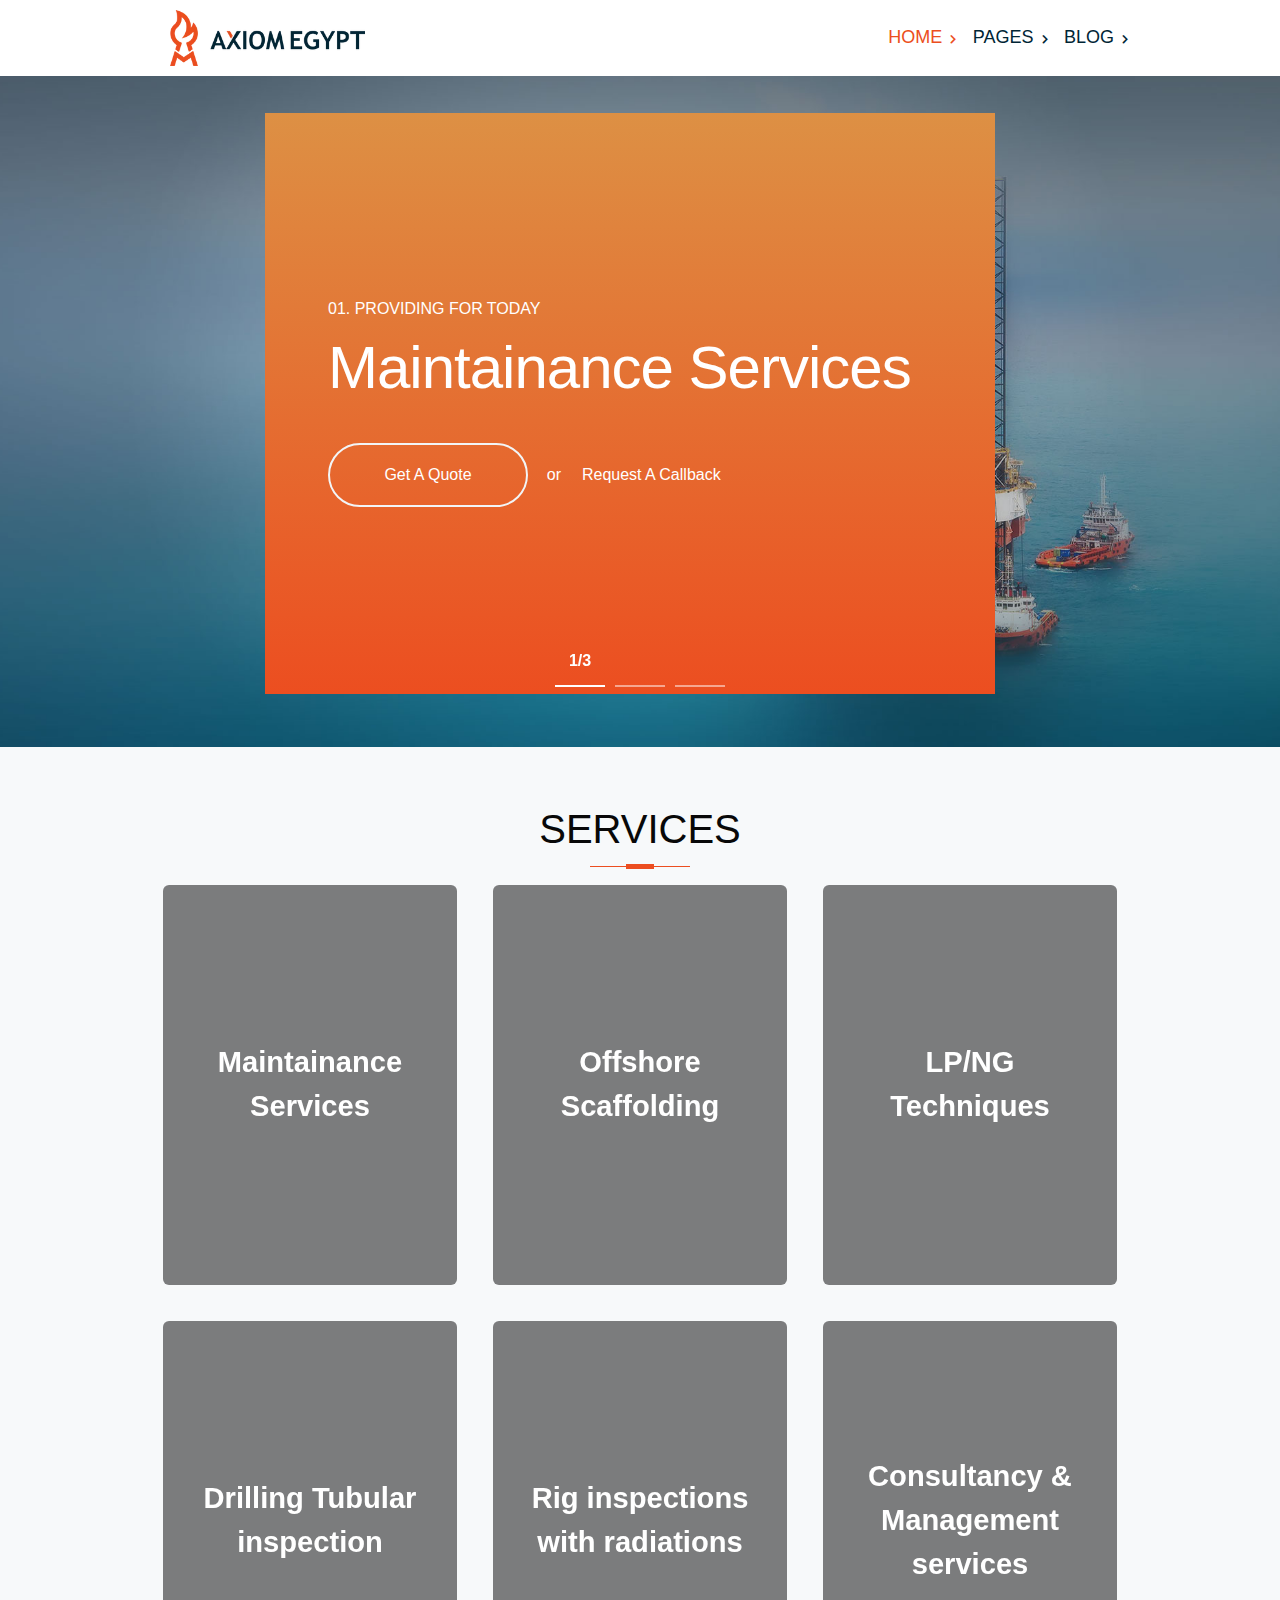
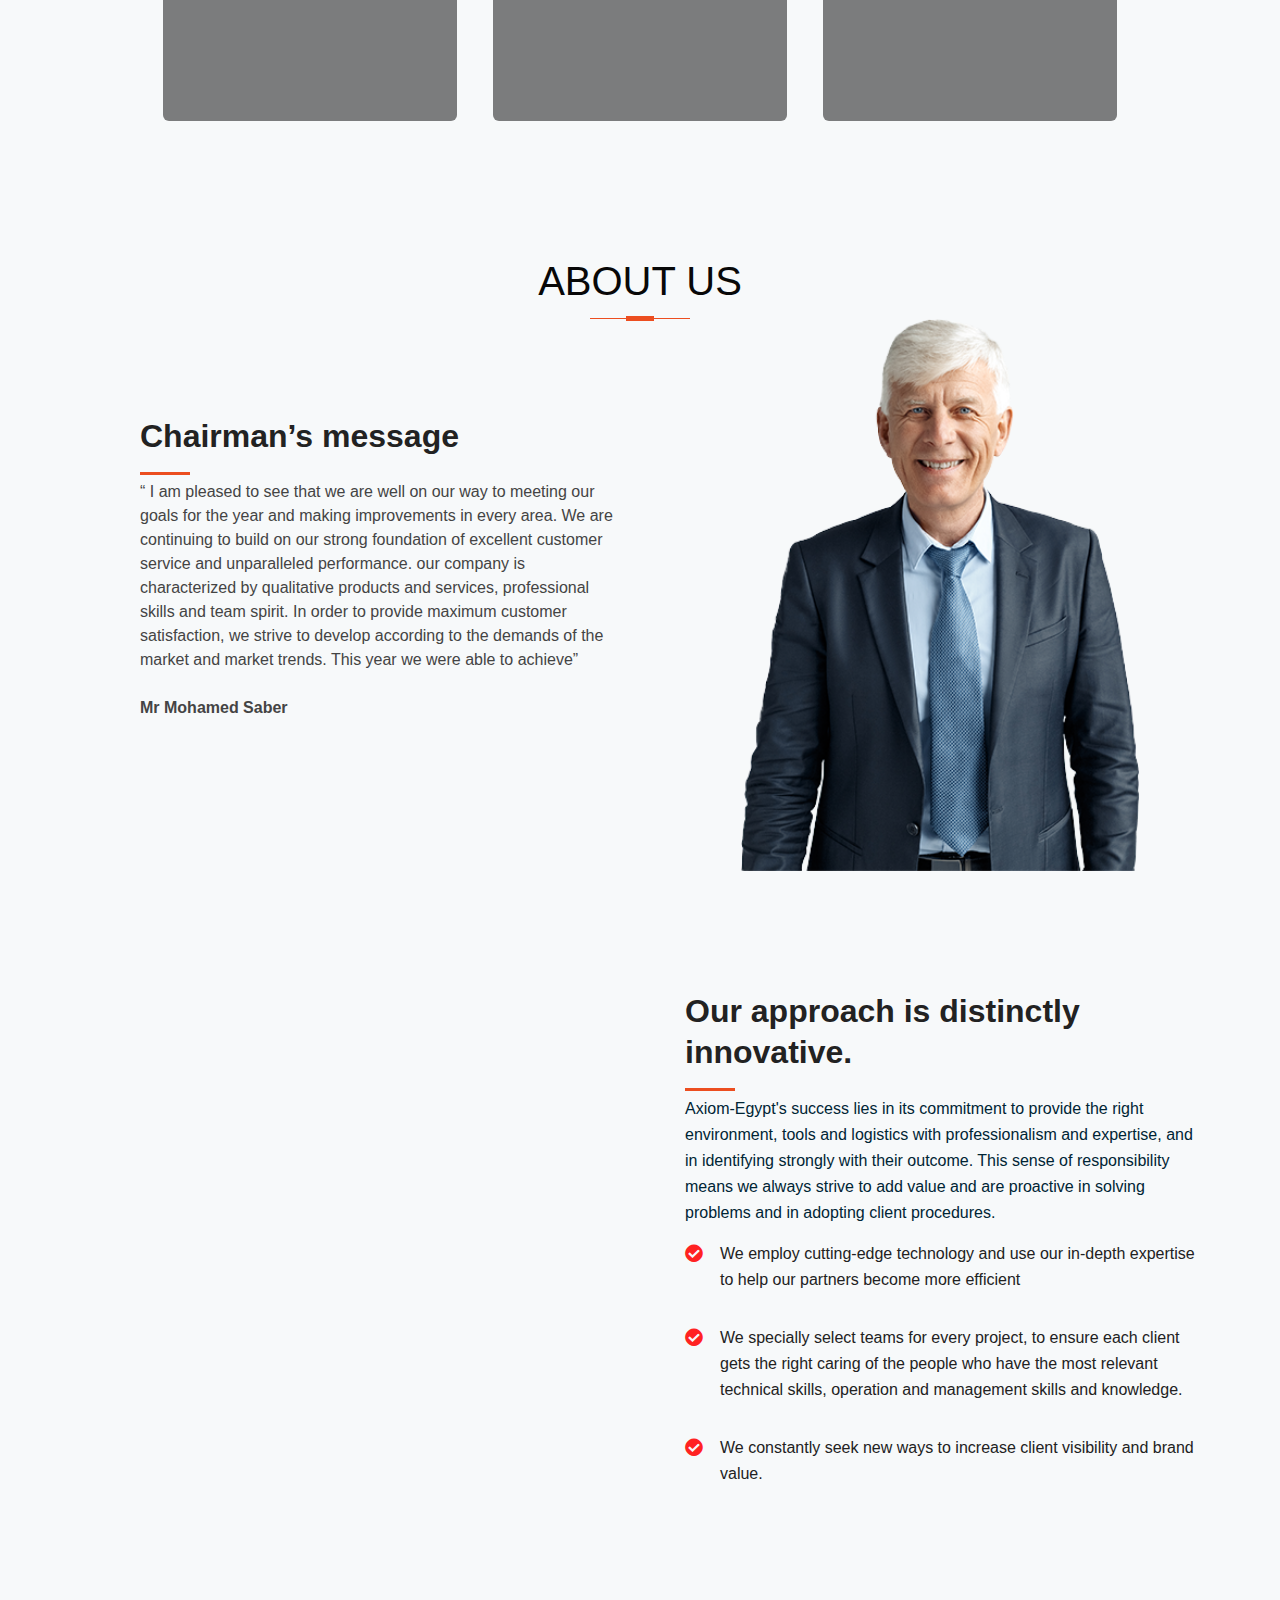
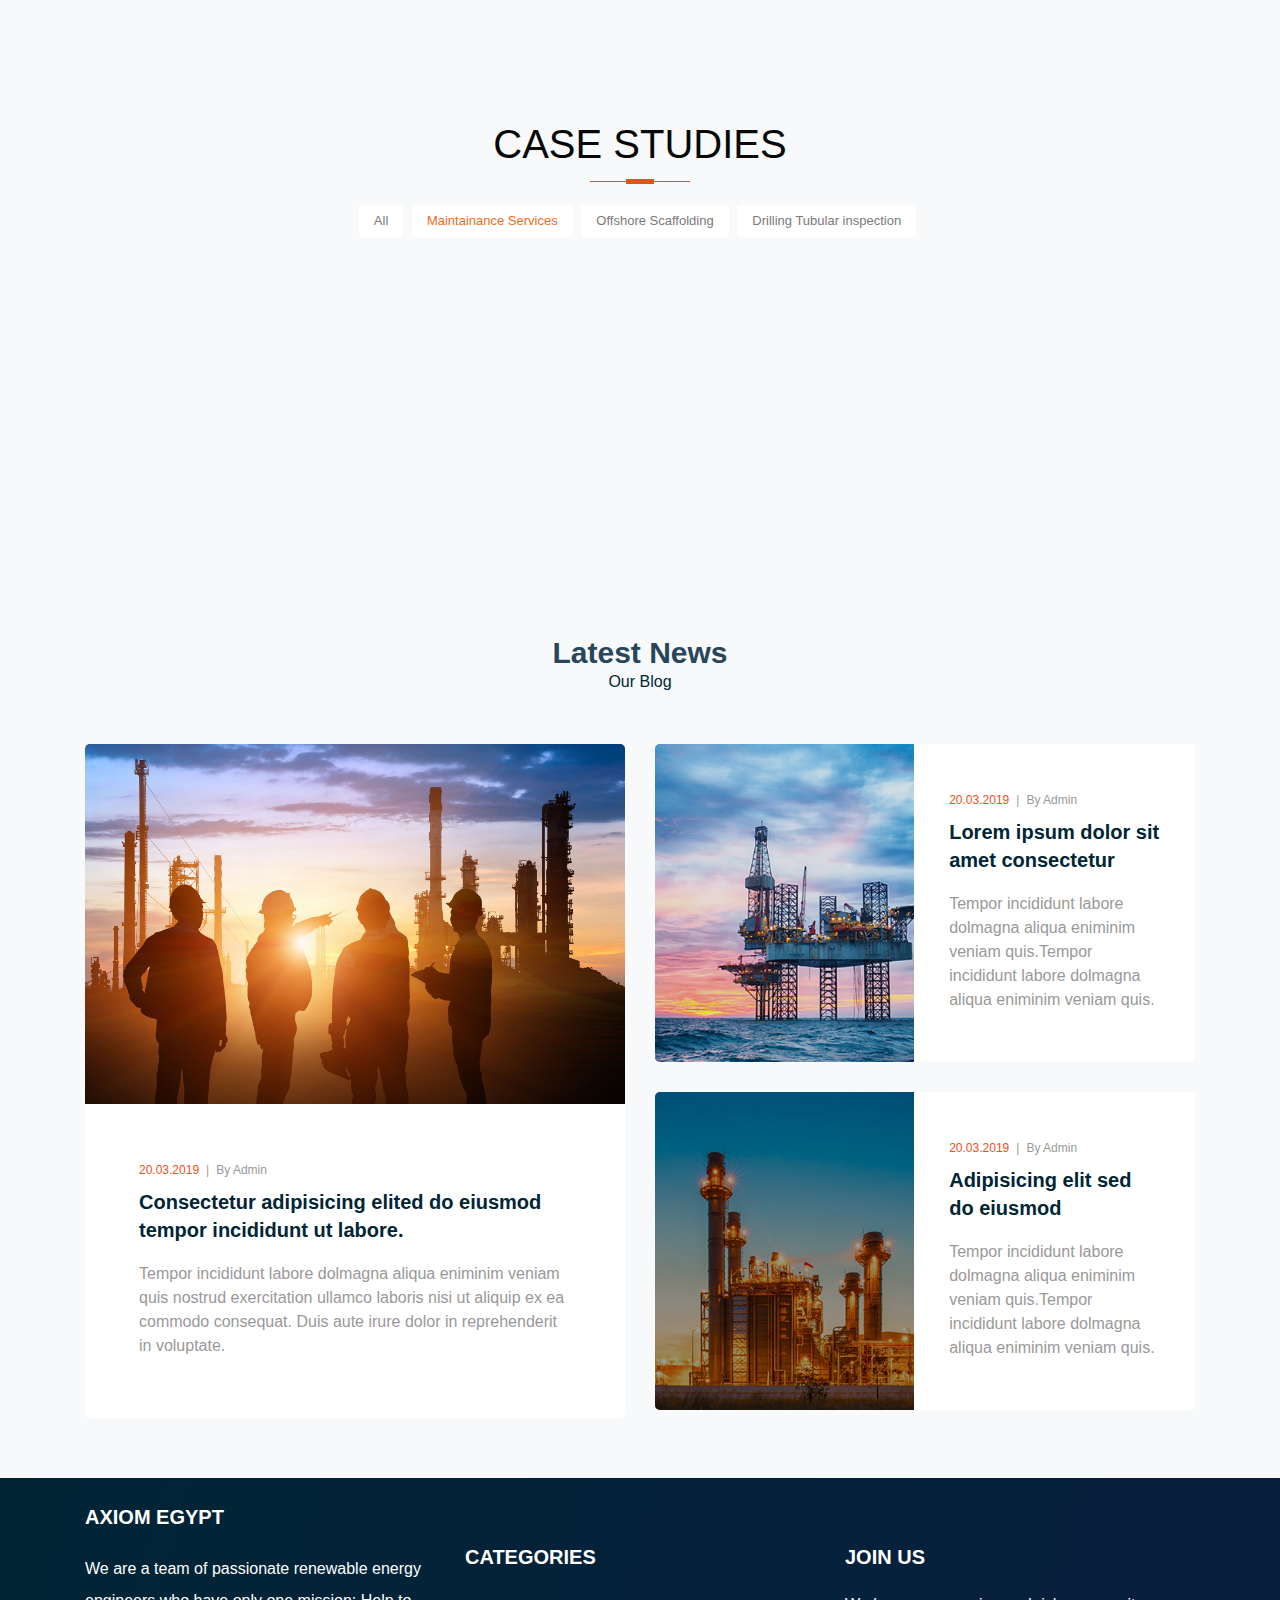
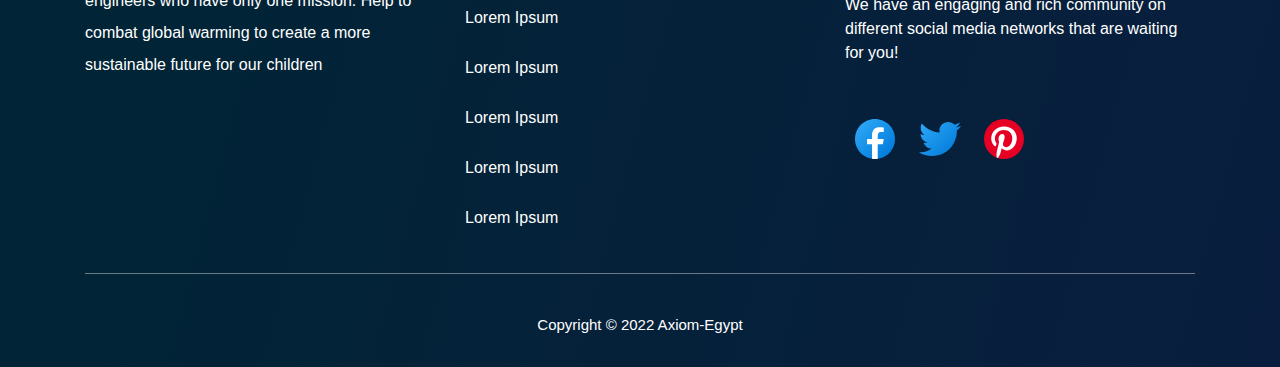
==== index.html @ bdeb73c6 "Initial commit" ====
<!DOCTYPE html><html class="no-js"><!--<![endif]--><head>
	<title>Axiom Egypt</title>
	<meta charset="utf-8">

	<meta name="description" content>
	<meta name="viewport" content="width=device-width, initial-scale=1, shrink-to-fit=no">
	<meta name="format-detection" content="telephone=no">

  
	<link rel="stylesheet" href="https://cdnjs.cloudflare.com/ajax/libs/gridlex/2.3.7/gridlex.min.css">

	<link rel="stylesheet" href="css/bootstrap.min.css">
	<link rel="stylesheet" href="css/animations.css">
	<link rel="stylesheet" href="css/font-awesome5.css">

	<!-- <link rel="stylesheet" href="css/icomoon.css"> -->
	<link rel="stylesheet" href="css/main.css" class="color-switcher-link">
	<link rel="stylesheet" href="css/style.css">
	<!-- <link rel="stylesheet" href="css/shop.css" class="color-switcher-link"> -->
	<!-- <script src="js/modernizr-2.6.2.min.js"></script> -->


	<!-- font -->
	<link href="http://fonts.cdnfonts.com/css/noto-sans" rel="stylesheet">




</head>

<body>

	<div class="preloader">
		<div class="preloader_image"></div>
	</div>


	<div id="canvas">
		<div id="box_wrapper">



			<div class="header_absolute">
			

				<header class="page_header header-1 ds  s-py-xl-20 s-py-10 ">

					<div class="container-fluid">

						<div class="row d-flex align-items-center justify-content-center">
							<div class="col-xl-3 col-md-4 col-12 text-center logo-container">
								<a href="./" class="logo">
									<img src="images/home/logo middle2.webp" alt="">
									<!-- <span class="d-flex flex-column">
										<span class="logo-text color-darkgrey">axiom Egypt</span>
										<span class="logo-subtext">oil & gas industry</span>
									</span> -->
								</a>
							</div>
							<div class="col-xl-6 col-1 text-right logo-container">
								<!-- main nav start -->
								<nav class="top-nav">
									<ul class="nav sf-menu">


										<li class="active">
											<a href="index.html">Home</a>
											<ul>
												<li>
													<a href="index.html">MultiPage</a>
												</li>

												<li>
													<a href="index_singlepage.html">Single Page</a>
												</li>

											</ul>
										</li>

										<li>
											<a href="about.html">Pages</a>
											<ul>


												<li>
													<a href="about.html">About</a>
												</li>


												<li>
													<a href="our-history.html">Our history</a>
												</li>

												<li>
													<a href="pricing.html">Pricing</a>
												</li>
												<li>
													<a href="partners.html">Partners & Clients</a>
												</li>
												<li>
													<a href="comingsoon.html">Comingsoon</a>
												</li>


												<li>
													<a href="careers.html">Careers</a>
												</li>


												<!-- features -->
												<li>
													<a href="shortcodes_iconbox.html">Shortcodes</a>
													<ul>
														<li>
															<a href="shortcodes_typography.html">Typography</a>
														</li>
														<li>
															<a href="shortcodes_buttons.html">Buttons</a>
														</li>
														<li>
															<a href="shortcodes_pricing.html">Pricing</a>
														</li>
														<li>
															<a href="shortcodes_iconbox.html">Icon Boxes</a>
														</li>
														<li>
															<a href="shortcodes_progress.html">Progress</a>
														</li>
														<li>
															<a href="shortcodes_tabs.html">Tabs &amp; Collapse</a>
														</li>
														<li>
															<a href="shortcodes_bootstrap.html">Bootstrap Elements</a>
														</li>
														<li>
															<a href="shortcodes_animation.html">Animation</a>
														</li>


													</ul>
												</li>
												<!-- eof shortcodes -->

												<li>
													<a href="shortcodes_widgets_default.html">Widgets</a>
													<ul>
														<li>
															<a href="shortcodes_widgets_default.html">Default Widgets</a>
														</li>
														<li>
															<a href="shortcodes_widgets_shop.html">Shop Widgets</a>
														</li>
														<li>
															<a href="shortcodes_widgets_custom.html">Custom Widgets</a>
														</li>
													</ul>

												</li>
												<li>
													<a href="services.html">Services</a>
													<ul>
														<li>
															<a href="services.html">Services 1</a>
														</li>
														<li>
															<a href="services2.html">Services 2</a>
														</li>
														<li>
															<a href="service-single.html">Single Service</a>
														</li>
														<li>
															<a href="service-single2.html">Single Service 2</a>
														</li>
													</ul>
												</li>
												<!-- gallery -->
												<li>
													<a href="gallery-image.html">Gallery</a>
													<ul>
														<!-- Gallery image only -->
														<li>
															<a href="gallery-image.html">Image Only</a>
															<ul>
																<li>
																	<a href="gallery-image-2-cols.html">2 columns</a>
																</li>
																<li>
																	<a href="gallery-image.html">3 columns</a>
																</li>
																<li>
																	<a href="gallery-image-4-cols-fullwidth.html">4 columns fullwidth</a>
																</li>

															</ul>
														</li>
														<!-- eof Gallery image only -->

														<!-- Gallery with title -->
														<li>
															<a href="gallery-title.html">Image With Title</a>
															<ul>
																<li>
																	<a href="gallery-title-2-cols.html">2 columns</a>
																</li>
																<li>
																	<a href="gallery-title.html">3 column</a>
																</li>
																<li>
																	<a href="gallery-title-4-cols-fullwidth.html">4 columns fullwidth</a>
																</li>
															</ul>
														</li>
														<!-- eof Gallery with title -->

														<!-- Gallery with excerpt -->
														<li>
															<a href="gallery-excerpt.html">Image with Excerpt</a>
															<ul>
																<li>
																	<a href="gallery-excerpt-2-cols.html">2 columns</a>
																</li>
																<li>
																	<a href="gallery-excerpt.html">3 column</a>
																</li>
																<li>
																	<a href="gallery-excerpt-4-cols-fullwidth.html">4 columns fullwdith</a>
																</li>
															</ul>
														</li>
														<!-- eof Gallery with excerpt -->


														<!-- Gallery item -->
														<li>
															<a href="gallery-single.html">Gallery Item</a>
															<ul>
																<li>
																	<a href="gallery-single.html">Style 1</a>
																</li>
																<li>
																	<a href="gallery-single2.html">Style 2</a>
																</li>
															</ul>
														</li>
														<!-- eof Gallery item -->
													</ul>
												</li>
												<!-- eof Gallery -->


												<li>
													<a href="team.html">Team</a>
													<ul>
														<li>
															<a href="team.html">Team List</a>
														</li>
														<li>
															<a href="team-single.html">Team Member</a>
														</li>
													</ul>
												</li>

												<li>
													<a href="faq.html">FAQ</a>
													<ul>
														<li>
															<a href="faq.html">FAQ</a>
														</li>
														<li>
															<a href="faq2.html">FAQ 2</a>
														</li>
													</ul>
												</li>
												<li>
													<a href="404.html">404</a>
												</li>

											</ul>
										</li>
										<!-- eof pages -->


										<!-- blog -->
										<li>
											<a href="blog-right.html">Blog</a>
											<ul>

												<li>
													<a href="blog-right.html">Right Sidebar</a>
												</li>
												<li>
													<a href="blog-left.html">Left Sidebar</a>
												</li>
												<li>
													<a href="blog-full.html">No Sidebar</a>
												</li>


												<li>
													<a href="blog-single-right.html">Post</a>
													<ul>
														<li>
															<a href="blog-single-right.html">Right Sidebar</a>
														</li>
														<li>
															<a href="blog-single-left.html">Left Sidebar</a>
														</li>
														<li>
															<a href="blog-single-full.html">No Sidebar</a>
														</li>
													</ul>
												</li>


											</ul>
										</li>
										<!-- eof blog -->

									</ul>


								</nav>
								<!-- eof main nav -->
							</div>


						</div>
						

					</div>
					<!-- header toggler -->
					<span class="toggle_menu "><span></span></span>
				</header>
			</div>

			<section class="page_slider section-sa ">
				<div class="flexslider">
					<ul class="slides">
						<li class="ds cover-image">
							<img src="images/slide01.jpg" alt="img">
							<div class="container-fluid">
								<div class="row">
									<div class="col-md-12">
										<div class="intro_layers_wrapper">
											<div class="intro_layers">
												<div class="intro_layer">
													<h6 class="intro_before_featured_word">01. Providing for Today</h6>
													<h2 class="text-capitalize intro_featured_word">
														Maintainance Services
													</h2>
													<a href="#" class="btn btn-outline-darkgrey big-btn">get a quote</a>
													<span class="text-divider">or</span>
													<a href="#" class="btn just-link">Request a Callback</a>
												</div>
											</div> <!-- eof .intro_layers -->
										</div> <!-- eof .intro_layers_wrapper -->
									</div> <!-- eof .col-* -->
								</div><!-- eof .row -->
							</div><!-- eof .container-fluid -->
						</li>
						<li class="ds cover-image">
							<img src="images/slide02.jpg" alt="img">
							<div class="container-fluid">
								<div class="row">
									<div class="col-md-12">
										<div class="intro_layers_wrapper">
											<div class="intro_layers">
												<div class="intro_layer">
													<h6 class="intro_before_featured_word">
														02. We provide 
													</h6>
													<h2 class="text-capitalize intro_featured_word">
														Consultancy Management Services
													</h2>
													<a href="#" class="btn btn-outline-darkgrey big-btn">get a quote</a>
													<span class="text-divider">or</span>
													<a href="#" class="btn just-link">Request a Callback</a>
												</div>
											</div> <!-- eof .intro_layers -->
										</div> <!-- eof .intro_layers_wrapper -->
									</div> <!-- eof .col-* -->
								</div><!-- eof .row -->
							</div><!-- eof .container-fluid -->
						</li>
						<li class="ds cover-image">
							<img src="images/slide03.jpg" alt="img">
							<div class="container-fluid">
								<div class="row">
									<div class="col-md-12">
										<div class="intro_layers_wrapper">
											<div class="intro_layers">
												<div class="intro_layer">
													<h6 class="intro_before_featured_word">03. Industry</h6>
													<h2 class="text-capitalize intro_featured_word">
														Energy & Commodities
													</h2>
													<a href="#" class="btn btn-outline-darkgrey big-btn">get a quote</a>
													<span class="text-divider">or</span>
													<a href="#" class="btn just-link">Request a Callback</a>
												</div>
											</div> <!-- eof .intro_layers -->
										</div> <!-- eof .intro_layers_wrapper -->
									</div> <!-- eof .col-* -->
								</div><!-- eof .row -->
							</div><!-- eof .container-fluid -->
						</li>


					</ul>
				</div> <!-- eof flexslider -->
			</section>
<!-- services -->

			<section class="pt-0">
		
				<div class="one">
					<h1>Services</h1>
				  </div>
				<div class="content">

					<!-- <p class="description">Hover over a card to flip it.</p> -->
					<a class="card" href="#!">
					  <div class="front" style="background-image: url(https://kiiky.com/wp-content/uploads/2020/07/what-is-petroleum-engineering-technology-1.jpg)">
						<p>
							Maintainance Services
					
							</p>
					  </div>
					  <div class="back">
						<div>
						  <p>
							Axiom set the bar high for other petroleum services' competitors as we provide Preventive, Predictive, and Corrective Maintenance for all disciplines.
							
						  </p>

						  <button class="button">Click Here</button>
						</div>
					  </div></a><a class="card" href="#!">
					  <div class="front" style="background-image: url(https://bgbscaffolding.co.uk/wp-content/uploads/2018/11/Offshore-Scaffolding-Hornsea-Wind-Farm-North-Sea-off-the-coast-of-England.jpg">
						<p>
							Offshore Scaffolding
							
					
							</p>
					  </div>
					  <div class="back">
						<div>
						  <p>

						our techniques in scaffolding logistics provide the necessary support for workers to start and close your projects seamlessly
						

							

						  </p>






						  <button class="button">Click Here</button>
						</div>
					  </div></a><a class="card" href="#!">
					  <div class="front" style="background-image: url(https://upload.wikimedia.org/wikipedia/commons/d/da/Omera_Storage_Sphere.jpg)">
						<p>LP/NG Techniques</p>
					  </div>
					  <div class="back">
						<div>
						  <p>Our LP/NG inspection techniques are your best shortcut to Gas storage, our strong drill pipes, tubing, and casing are your first choice tool to deliver your gas into the storage tanks, ship/barge tanks, road tankers, or railway tanks RTC.</p>

						  <button class="button">Click Here</button>
						</div>
					  </div></a><a class="card" href="#!">
					  <div class="front" style="background-image: url(https://bimsar.com/wp-content/uploads/2020/11/Rig-Safety-Officer-Course.jpg)">
						<p>Drilling Tubular inspection</p>
					  </div>
					  <div class="back">
						<div>
						  <p>Providing you tubules and casing is just the magical part to close the cycle with the best execution, Axiom provides and rent you all the drilling and piping tools required for your project./p>

						  <button class="button">Click Here</button>
						</div>
					  </div></a><a class="card" href="#!">
					  <div class="front" style="background-image: url(https://www.tcicapital.com/wp-content/uploads/2018/05/workers_pumpjack_600.jpg)">
						<p>Rig inspections with radiations
						</p>
					  </div>
					  <div class="back">
						<div>
						  <p>Gamma emitter sources are used in multiphase flow meters technology at the platform of oil and gas production facilities, and transmitted level gauges for tanks in refineries.</p>

						  <button class="button">Click Here</button>
						</div>
					  </div></a><a class="card" href="#!">
					  <div class="front" style="background-image: url(https://s3.us-east-1.amazonaws.com/primeglobal-assets/pages/cards/_600x400_crop_center-center_none/OUR-FIRMS_CONSULTING2_600x400.jpg)">
						<p>Consultancy & Management services
						</p>
					  </div>
					  <div class="back">
						<div>
						  <p>We provide all the winning insights for all drilling operation processes and supply full management through our 
							1-Roustabout    2-Tool Pusher     3-Expertise rig managers
							4-rig mechanic  5-rig electrician  6-Highly qualified supervisors </p>

						  <button class="button">Click Here</button>
						</div>
					  </div></a>
				  </div>

			</section>


			<section class="container">
				<div class="one">
					<h1>about Us</h1>
				  </div>
				<div class="content">
				<div class="row justify-content-between align-items-center">

					<div class="col-md-6">
			  
			  <div class="sec-title">
				<h2>Chairman’s message</h2>

			  </div>
					 
					  <p class="mb-5">
			  
						“ I am pleased to see that we are well on our way to meeting our goals for the year and making improvements in every area. We are continuing to build on our strong foundation of excellent customer service and unparalleled performance. our company is characterized by qualitative products and services, professional skills and team spirit. In order to provide maximum customer satisfaction, we strive to develop according to the demands of the market and market trends. This year we were able to achieve”

			  
						  <br> <br>
						<span style="font-weight: 700;">
			  
							Mr Mohamed Saber
						</span>
			  
					  </p>
			  
					  <!--<a href="service.html" class="btn btn-primary hover-ripple">About us</a>-->
					</div>
					<div class="col-md-5 bg-contain">
						<!-- about us image -->
						<img class="img-fluid sa-shadow w-100 wow zoomIn" data-wow-duration="1.5s" src="/images/01_1.png" width="640" height="360" alt="About Image" loading="lazy">
					  </div>
				  </div>
	

			</section>

		




			<section class="about-section">
				<div class="container">
					<div class="row">                
						<div class="content-column col-lg-6 col-md-12 col-sm-12 order-2">
							<div class="inner-column">
								<div class="sec-title">
									<!-- <span class="title">How We Work</span> -->
									<h2>Our approach is distinctly innovative. </h2>
								</div>
								<div class="text">Axiom-Egypt's success lies in its commitment to provide the right environment,
									tools and logistics with professionalism and expertise, and in identifying strongly
									with their outcome. This sense of responsibility means we always strive to add
									value and are proactive in solving problems and in adopting client procedures.</div>
								<ul class="list-style-one">
									<li>We employ cutting-edge technology and use our in-depth expertise to help
										our partners become more efficient</li>
									<li>We specially select teams for every project, to ensure each client gets the right
										caring of the people who have the most relevant technical skills, operation
										and management skills and knowledge.</li>
									<li>We constantly seek new ways to
										increase client visibility and brand value.</li>
								</ul>
						
							</div>
						</div>
		
						<!-- Image Column -->
						<div class="image-column col-lg-6 col-md-12 col-sm-12">
							<div class="inner-column wow fadeInLeft">
								<figure class="image-1"><a href="#" class="lightbox-image" data-fancybox="images"><img src="images/home/about-us.jpeg" alt=""></a></figure>
							
							</div>
						</div>
					</div>
				</div>
			</section>

<!-- gallery  -->
<section class="">
	<div class="one">
		<h1>Case studies</h1>
		<br>
	  </div>
	<div class="wrapper grid-1 text-center">
	   <div class="col">
		 <div class="project-filter">
		   <a href="#" class="filter" data-filter="*">All</a>
		   <a href="#" class="filter active" data-filter=".maintainance-services"> 
			Maintainance Services		
		</a>
		   <a href="#" class="filter" data-filter=".offshore-scaffolding">Offshore Scaffolding</a>
		   <a href="#" class="filter" data-filter=".drilling">Drilling Tubular inspection</a>
	
		 </div>
	   </div>
	 </div>
   
	 <div class="wrapper">

	 <div id="project-grid" class="grid-4_md-2_sm-1 project-grid small-gutter">

	   <div class="col project project--hover-2 maintainance-services ">
		 <div class="project__img-holder">
		   <img src="https://fieldpoint.net/wp-content/uploads/2019/07/Oil-and-Gas-Industry.jpg" alt="" class="project__img">
		   <div class="project__overlay">
			 <div class="project__icons">
			   <a href="http://vimeo.com/139208268" class="lightbox-video"><i class="fa fa-search"></i></a>

			 </div>
		   </div>
		   <div class="project__description">
			 <h3 class="project__title"><a href="portfolio-single.html"> tittle project</a></h3>
			 <span class="project__category"><a href="portfolio-single.html">Maintainance Services</a></span>
		   </div>
		 </div>
	   </div>

	   <!-- end project -->
	   <div class="col project project--hover-2 maintainance-services ">
		 <div class="project__img-holder">
		   <img src="https://fieldpoint.net/wp-content/uploads/2019/07/Oil-and-Gas-Industry.jpg" alt="" class="project__img">
		   <div class="project__overlay">
			 <div class="project__icons">
			   <a href="http://vimeo.com/139208268" class="lightbox-video"><i class="fa fa-search"></i></a>

			 </div>
		   </div>
		   <div class="project__description">
			 <h3 class="project__title"><a href="portfolio-single.html"> tittle project</a></h3>
			 <span class="project__category"><a href="portfolio-single.html">Maintainance Services</a></span>
		   </div>
		 </div>
	   </div>

	   <!-- end project -->
	   <div class="col project project--hover-2 maintainance-services ">
		 <div class="project__img-holder">
		   <img src="https://fieldpoint.net/wp-content/uploads/2019/07/Oil-and-Gas-Industry.jpg" alt="" class="project__img">
		   <div class="project__overlay">
			 <div class="project__icons">
			   <a href="http://vimeo.com/139208268" class="lightbox-video"><i class="fa fa-search"></i></a>

			 </div>
		   </div>
		   <div class="project__description">
			 <h3 class="project__title"><a href="portfolio-single.html"> tittle project</a></h3>
			 <span class="project__category"><a href="portfolio-single.html">Maintainance Services</a></span>
		   </div>
		 </div>
	   </div>

	   <!-- end project -->
	   <div class="col project project--hover-2 offshore-scaffolding ">
		 <div class="project__img-holder">
		   <img src="https://fieldpoint.net/wp-content/uploads/2019/07/Oil-and-Gas-Industry.jpg" alt="" class="project__img">
		   <div class="project__overlay">
			 <div class="project__icons">
			   <a href="http://vimeo.com/139208268" class="lightbox-video"><i class="fa fa-search"></i></a>

			 </div>
		   </div>
		   <div class="project__description">
			 <h3 class="project__title"><a href="portfolio-single.html"> tittle project</a></h3>
			 <span class="project__category"><a href="portfolio-single.html">Maintainance Services</a></span>
		   </div>
		 </div>
	   </div>

	   <!-- end project -->
	   <div class="col project project--hover-2 offshore-scaffolding ">
		 <div class="project__img-holder">
		   <img src="https://fieldpoint.net/wp-content/uploads/2019/07/Oil-and-Gas-Industry.jpg" alt="" class="project__img">
		   <div class="project__overlay">
			 <div class="project__icons">
			   <a href="http://vimeo.com/139208268" class="lightbox-video"><i class="fa fa-search"></i></a>

			 </div>
		   </div>
		   <div class="project__description">
			 <h3 class="project__title"><a href="portfolio-single.html"> tittle project</a></h3>
			 <span class="project__category"><a href="portfolio-single.html">Maintainance Services</a></span>
		   </div>
		 </div>
	   </div>

	   <!-- end project -->
	   <div class="col project project--hover-2 drilling ">
		 <div class="project__img-holder">
		   <img src="https://fieldpoint.net/wp-content/uploads/2019/07/Oil-and-Gas-Industry.jpg" alt="" class="project__img">
		   <div class="project__overlay">
			 <div class="project__icons">
			   <a href="http://vimeo.com/139208268" class="lightbox-video"><i class="fa fa-search"></i></a>

			 </div>
		   </div>
		   <div class="project__description">
			 <h3 class="project__title"><a href="portfolio-single.html"> tittle project</a></h3>
			 <span class="project__category"><a href="portfolio-single.html">Maintainance Services</a></span>
		   </div>
		 </div>
	   </div>

	   <!-- end project -->
	   <div class="col project project--hover-2 drilling ">
		 <div class="project__img-holder">
		   <img src="https://fieldpoint.net/wp-content/uploads/2019/07/Oil-and-Gas-Industry.jpg" alt="" class="project__img">
		   <div class="project__overlay">
			 <div class="project__icons">
			   <a href="http://vimeo.com/139208268" class="lightbox-video"><i class="fa fa-search"></i></a>

			 </div>
		   </div>
		   <div class="project__description">
			 <h3 class="project__title"><a href="portfolio-single.html"> tittle project</a></h3>
			 <span class="project__category"><a href="portfolio-single.html">Maintainance Services</a></span>
		   </div>
		 </div>
	   </div>

	   <!-- end project -->
	   <div class="col project project--hover-2 drilling ">
		 <div class="project__img-holder">
		   <img src="https://fieldpoint.net/wp-content/uploads/2019/07/Oil-and-Gas-Industry.jpg" alt="" class="project__img">
		   <div class="project__overlay">
			 <div class="project__icons">
			   <a href="http://vimeo.com/139208268" class="lightbox-video"><i class="fa fa-search"></i></a>

			 </div>
		   </div>
		   <div class="project__description">
			 <h3 class="project__title"><a href="portfolio-single.html"> tittle project</a></h3>
			 <span class="project__category"><a href="portfolio-single.html">Maintainance Services</a></span>
		   </div>
		 </div>
	   </div>

	   <!-- end project -->

   
	 </div>
   
   
	 <div class="wrapper grid">
	   <div class="col-6_xs-12">
	   </div>
	   <div class="col-6_xs-12">
	   </div>
	 </div>
   
	 <div class="wrapper grid-3 text-center">
	   <div class="col">
   
	   </div>
	   <!-- end col -->
   
	   <div class="col">
   
	   </div>
	   <!-- end col -->
	 </div>
	 <!-- end wrapper -->
   </section>

<!-- blog -->

<section class="">
	<div class="container">
		<div class="row">
			<div class="col-12">
				<h2 class="special-heading text-center">
					<span class="text-capitalize">
						Latest News
					</span>
				</h2>
				<p class="special-heading text-center">
					<span class="text-capitalize color-darkgrey bold">
						our blog
					</span>
				</p>
				<div class="divider-50 hidden-below-lg"></div>
				<div class="divider-30 hidden-above-lg"></div>
				<div class="shortcode-posts row tiled-layout c-gutter-30 c-mb-30">
					<div class="bigitem col-xl-6 col-lg-5">
						<article class="vertical-item ls rounded post type-post status-publish format-standard has-post-thumbnail">
							<div class="item-media post-thumbnail">
								<a href="blog-single-@@type.html">
									<img src="images/01_1.jpg" alt="img">
								</a>
							</div><!-- .post-thumbnail -->
							<div class="item-content">
								<header class="entry-header">
									<div class="entry-meta">
										<div class="byline">
											<span class="date">
												<a href="blog-@@type.html" rel="bookmark">
													<time class="published entry-date" datetime="2019-04-09T12:23:09+00:00">20.03.2019</time>
												</a>
											</span>
											<span class="author vcard">
												<a class="url fn n" href="blog-@@type.html" rel="author"><span>by</span> Admin</a>
											</span>
										</div>
									</div>
									<h4 class="entry-title">
										<a href="blog-single-@@type.html" rel="bookmark">
											Consectetur adipisicing elited do eiusmod tempor incididunt ut labore.
										</a>
									</h4>

									<!-- .entry-meta -->
								</header>
								<!-- .entry-header -->

								<div class="entry-content">
									<p>
										Tempor incididunt labore dolmagna aliqua eniminim veniam quis nostrud exercitation ullamco laboris nisi ut aliquip ex ea commodo consequat. Duis aute irure dolor in reprehenderit in voluptate.
									</p>
								</div><!-- .entry-content -->
							</div><!-- .item-content -->
						</article><!-- #post-## -->
					</div>
					<div class=" smallitem col-xl-6 col-lg-7">
						<article class="vertical-item side-item ls rounded post type-post status-publish format-standard has-post-thumbnail">
							<div class="item-media post-thumbnail">
								<a href="blog-single-@@type.html">
									<img src="images/02.jpg" alt="img">
								</a>
							</div><!-- .post-thumbnail -->
							<div class="item-content">
								<header class="entry-header">
									<div class="entry-meta">
										<div class="byline">
											<span class="date">
												<a href="blog-@@type.html" rel="bookmark">
													<time class="published entry-date" datetime="2019-04-09T12:23:09+00:00">20.03.2019</time>
												</a>
											</span>
											<span class="author vcard">
												<a class="url fn n" href="blog-@@type.html" rel="author"><span>by</span> Admin</a>
											</span>
										</div>
									</div>
									<h4 class="entry-title">
										<a href="blog-single-@@type.html" rel="bookmark">
											Lorem ipsum dolor sit amet consectetur
										</a>
									</h4>

									<!-- .entry-meta -->
								</header>
								<!-- .entry-header -->

								<div class="entry-content">
									<p>
										Tempor incididunt labore dolmagna aliqua eniminim veniam quis.Tempor incididunt labore dolmagna aliqua eniminim veniam quis.
									</p>
								</div><!-- .entry-content -->
							</div><!-- .item-content -->
						</article>
						<article class="vertical-item side-item ls rounded post type-post status-publish format-standard has-post-thumbnail">
							<div class="item-media post-thumbnail">
								<a href="blog-single-@@type.html">
									<img src="images/03.jpg" alt="img">
								</a>
							</div><!-- .post-thumbnail -->
							<div class="item-content">
								<header class="entry-header">
									<div class="entry-meta">
										<div class="byline">
											<span class="date">
												<a href="blog-@@type.html" rel="bookmark">
													<time class="published entry-date" datetime="2019-04-09T12:23:09+00:00">20.03.2019</time>
												</a>
											</span>
											<span class="author vcard">
												<a class="url fn n" href="blog-@@type.html" rel="author"><span>by</span> Admin</a>
											</span>
										</div>
									</div>
									<h4 class="entry-title">
										<a href="blog-single-@@type.html" rel="bookmark">
											Adipisicing elit sed do eiusmod
										</a>
									</h4>

									<!-- .entry-meta -->
								</header>
								<!-- .entry-header -->

								<div class="entry-content">
									<p>
										Tempor incididunt labore dolmagna aliqua eniminim veniam quis.Tempor incididunt labore dolmagna aliqua eniminim veniam quis.
									</p>
								</div><!-- .entry-content -->
							</div><!-- .item-content -->
						</article>
					</div>
				</div>
				<div class="mt--30"></div>
			</div>
		</div>
	</div>
</section>

<div class="footer">
	<div class="container">     
		<div class="row">                       
			<div class="col-lg-4 col-sm-4 col-xs-12">
				<img class="footer-img" src="images/home" alt="">

				<div class="single_footer">

					<h4>

					 Axiom Egypt
					</h4>
<div>

<p style="line-height: 2 ;">
	We are a team of passionate renewable energy engineers who have only one mission: Help to combat global warming to create a more sustainable future for our children

</p>
</div>
				</div>
			</div><!--- END COL --> 
			<div class="col-md-4 col-sm-4 col-xs-12 m-70">
				<div class="single_footer single_footer_address">
					<h4>Categories</h4>
					<ul>
						<li><a href="#">Lorem Ipsum</a></li>
						<li><a href="#">Lorem Ipsum</a></li>
						<li><a href="#">Lorem Ipsum</a></li>
						<li><a href="#">Lorem Ipsum</a></li>
						<li><a href="#">Lorem Ipsum</a></li>
   

					</ul>
				</div>
			</div><!--- END COL -->
			<div class="col-md-4 col-sm-4 col-xs-12 m-70 ">
				<div class="single_footer single_footer_address">
					<h4> Join us</h4>
<p>
We have an engaging and rich community on different social media networks that are waiting for you!
</p>
				</div>
				<div class="social_profile">
					<ul>
						<li><a href="https://www.facebook.com/solarenergyhackers"><svg xmlns="http://www.w3.org/2000/svg" x="0px" y="0px" width="48" height="48" viewBox="0 0 48 48" style=" fill:#000000;"><linearGradient id="Ld6sqrtcxMyckEl6xeDdMa_uLWV5A9vXIPu_gr1" x1="9.993" x2="40.615" y1="9.993" y2="40.615" gradientUnits="userSpaceOnUse"><stop offset="0" stop-color="#2aa4f4"></stop><stop offset="1" stop-color="#007ad9"></stop></linearGradient><path fill="url(#Ld6sqrtcxMyckEl6xeDdMa_uLWV5A9vXIPu_gr1)" d="M24,4C12.954,4,4,12.954,4,24s8.954,20,20,20s20-8.954,20-20S35.046,4,24,4z"></path><path fill="#fff" d="M26.707,29.301h5.176l0.813-5.258h-5.989v-2.874c0-2.184,0.714-4.121,2.757-4.121h3.283V12.46 c-0.577-0.078-1.797-0.248-4.102-0.248c-4.814,0-7.636,2.542-7.636,8.334v3.498H16.06v5.258h4.948v14.452 C21.988,43.9,22.981,44,24,44c0.921,0,1.82-0.084,2.707-0.204V29.301z"></path></svg></a></li>
						<li><a href="https://twitter.com/SolarEnergyHack"><svg xmlns="http://www.w3.org/2000/svg" x="0px" y="0px" width="48" height="48" viewBox="0 0 48 48" style=" fill:#000000;"><linearGradient id="_osn9zIN2f6RhTsY8WhY4a_5MQ0gPAYYx7a_gr1" x1="10.341" x2="40.798" y1="8.312" y2="38.769" gradientUnits="userSpaceOnUse"><stop offset="0" stop-color="#2aa4f4"></stop><stop offset="1" stop-color="#007ad9"></stop></linearGradient><path fill="url(#_osn9zIN2f6RhTsY8WhY4a_5MQ0gPAYYx7a_gr1)" d="M46.105,11.02c-1.551,0.687-3.219,1.145-4.979,1.362c1.789-1.062,3.166-2.756,3.812-4.758	c-1.674,0.981-3.529,1.702-5.502,2.082C37.86,8.036,35.612,7,33.122,7c-4.783,0-8.661,3.843-8.661,8.582	c0,0.671,0.079,1.324,0.226,1.958c-7.196-0.361-13.579-3.782-17.849-8.974c-0.75,1.269-1.172,2.754-1.172,4.322	c0,2.979,1.525,5.602,3.851,7.147c-1.42-0.043-2.756-0.438-3.926-1.072c0,0.026,0,0.064,0,0.101c0,4.163,2.986,7.63,6.944,8.419	c-0.723,0.198-1.488,0.308-2.276,0.308c-0.559,0-1.104-0.063-1.632-0.158c1.102,3.402,4.299,5.889,8.087,5.963	c-2.964,2.298-6.697,3.674-10.756,3.674c-0.701,0-1.387-0.04-2.065-0.122C7.73,39.577,12.283,41,17.171,41	c15.927,0,24.641-13.079,24.641-24.426c0-0.372-0.012-0.742-0.029-1.108C43.483,14.265,44.948,12.751,46.105,11.02"></path></svg></a></li>
						<li><a href="https://www.pinterest.com/solarenergyhackers/"><svg xmlns="http://www.w3.org/2000/svg" x="0px" y="0px" width="48" height="48" viewBox="0 0 48 48" style=" fill:#000000;"><circle cx="24" cy="24" r="20" fill="#E60023"></circle><path fill="#FFF" d="M24.4439087,11.4161377c-8.6323242,0-13.2153931,5.7946167-13.2153931,12.1030884	c0,2.9338379,1.5615234,6.5853882,4.0599976,7.7484131c0.378418,0.1762085,0.581543,0.1000366,0.668457-0.2669067	c0.0668945-0.2784424,0.4038086-1.6369019,0.5553589-2.2684326c0.0484619-0.2015381,0.0246582-0.3746338-0.1384277-0.5731201	c-0.8269653-1.0030518-1.4884644-2.8461304-1.4884644-4.5645752c0-4.4115601,3.3399658-8.6799927,9.0299683-8.6799927	c4.9130859,0,8.3530884,3.3484497,8.3530884,8.1369019c0,5.4099731-2.7322998,9.1584473-6.2869263,9.1584473	c-1.9630737,0-3.4330444-1.6238403-2.9615479-3.6153564c0.5654297-2.3769531,1.6569214-4.9415283,1.6569214-6.6584473	c0-1.5354004-0.8230591-2.8169556-2.5299683-2.8169556c-2.006958,0-3.6184692,2.0753784-3.6184692,4.8569336	c0,1.7700195,0.5984497,2.9684448,0.5984497,2.9684448s-1.9822998,8.3815308-2.3453979,9.9415283	c-0.4019775,1.72229-0.2453003,4.1416016-0.0713501,5.7233887l0,0c0.4511108,0.1768799,0.9024048,0.3537598,1.3687744,0.4981079l0,0	c0.8168945-1.3278198,2.0349731-3.5056763,2.4864502-5.2422485c0.2438354-0.9361572,1.2468872-4.7546387,1.2468872-4.7546387	c0.6515503,1.2438965,2.5561523,2.296936,4.5831299,2.296936c6.0314941,0,10.378418-5.546936,10.378418-12.4400024	C36.7738647,16.3591919,31.3823242,11.4161377,24.4439087,11.4161377z"></path></svg></a></li>
						<li><a href="https://www.instagram.com/solarenergyhackers/"> <img src="img/instagram-48.png" alt=""></a></li>
					</ul>
				</div>                          
			</div><!--- END COL -->         
		</div><!--- END ROW --> 
		<div class="row">
			<div class="col-lg-12 col-sm-12 col-xs-12">
				<p class="copyright">Copyright © 2022 Axiom-Egypt</p>
			</div><!--- END COL -->                 
		</div><!--- END ROW -->                 
	</div><!--- END CONTAINER -->
</div>



<script data-cfasync="false" src="js/email-decode.min.js"></script><script src="js/compressed.js"></script>
<script src="js/main.js"></script>
<script src="js/js.js"></script>
<!-- <script src="js/switcher.js"></script> -->

<!-- Google Map Script -->
<!-- <script type="text/javascript" src="https://maps.googleapis.com/maps/api/js?key=AIzaSyC0pr5xCHpaTGv12l73IExOHDJisB÷P2FK4&amp;callback=initGoogleMap"></script> -->


</body>
</html>
---- css/animations.css ----
/*
==============================================
CSS3 ANIMATION CHEAT SHEET
==============================================

Made by Justin Aguilar

www.justinaguilar.com/animations/

Questions, comments, concerns, love letters:
justin@justinaguilar.com
==============================================
*/

/*
==============================================
slideDown
==============================================
*/


.slideDown{
	animation-name: slideDown;
	-webkit-animation-name: slideDown;

	animation-duration: 1s;
	-webkit-animation-duration: 1s;

	animation-timing-function: ease;
	-webkit-animation-timing-function: ease;

	visibility: visible;
}

@keyframes slideDown {
	0% {
		transform: translateY(-100%);
	}
	50%{
		transform: translateY(8%);
	}
	65%{
		transform: translateY(-4%);
	}
	80%{
		transform: translateY(4%);
	}
	95%{
		transform: translateY(-2%);
	}
	100% {
		transform: translateY(0%);
	}
}

@-webkit-keyframes slideDown {
	0% {
		-webkit-transform: translateY(-100%);
	}
	50%{
		-webkit-transform: translateY(8%);
	}
	65%{
		-webkit-transform: translateY(-4%);
	}
	80%{
		-webkit-transform: translateY(4%);
	}
	95%{
		-webkit-transform: translateY(-2%);
	}
	100% {
		-webkit-transform: translateY(0%);
	}
}

/*
==============================================
slideUp
==============================================
*/


.slideUp{
	animation-name: slideUp;
	-webkit-animation-name: slideUp;

	animation-duration: 1s;
	-webkit-animation-duration: 1s;

	animation-timing-function: ease;
	-webkit-animation-timing-function: ease;

	visibility: visible;
}

@keyframes slideUp {
	0% {
		transform: translateY(100%);
	}
	50%{
		transform: translateY(-8%);
	}
	65%{
		transform: translateY(4%);
	}
	80%{
		transform: translateY(-4%);
	}
	95%{
		transform: translateY(2%);
	}
	100% {
		transform: translateY(0%);
	}
}

@-webkit-keyframes slideUp {
	0% {
		-webkit-transform: translateY(100%);
	}
	50%{
		-webkit-transform: translateY(-8%);
	}
	65%{
		-webkit-transform: translateY(4%);
	}
	80%{
		-webkit-transform: translateY(-4%);
	}
	95%{
		-webkit-transform: translateY(2%);
	}
	100% {
		-webkit-transform: translateY(0%);
	}
}

/*
==============================================
slideLeft
==============================================
*/


.slideLeft{
	animation-name: slideLeft;
	-webkit-animation-name: slideLeft;

	animation-duration: 1s;
	-webkit-animation-duration: 1s;

	animation-timing-function: ease-in-out;
	-webkit-animation-timing-function: ease-in-out;

	visibility: visible;
}

@keyframes slideLeft {
	0% {
		transform: translateX(150%);
	}
	50%{
		transform: translateX(-8%);
	}
	65%{
		transform: translateX(4%);
	}
	80%{
		transform: translateX(-4%);
	}
	95%{
		transform: translateX(2%);
	}
	100% {
		transform: translateX(0%);
	}
}

@-webkit-keyframes slideLeft {
	0% {
		-webkit-transform: translateX(150%);
	}
	50%{
		-webkit-transform: translateX(-8%);
	}
	65%{
		-webkit-transform: translateX(4%);
	}
	80%{
		-webkit-transform: translateX(-4%);
	}
	95%{
		-webkit-transform: translateX(2%);
	}
	100% {
		-webkit-transform: translateX(0%);
	}
}

/*
==============================================
slideRight
==============================================
*/


.slideRight{
	animation-name: slideRight;
	-webkit-animation-name: slideRight;

	animation-duration: 1s;
	-webkit-animation-duration: 1s;

	animation-timing-function: ease-in-out;
	-webkit-animation-timing-function: ease-in-out;

	visibility: visible;
}

@keyframes slideRight {
	0% {
		transform: translateX(-150%);
	}
	50%{
		transform: translateX(8%);
	}
	65%{
		transform: translateX(-4%);
	}
	80%{
		transform: translateX(4%);
	}
	95%{
		transform: translateX(-2%);
	}
	100% {
		transform: translateX(0%);
	}
}

@-webkit-keyframes slideRight {
	0% {
		-webkit-transform: translateX(-150%);
	}
	50%{
		-webkit-transform: translateX(8%);
	}
	65%{
		-webkit-transform: translateX(-4%);
	}
	80%{
		-webkit-transform: translateX(4%);
	}
	95%{
		-webkit-transform: translateX(-2%);
	}
	100% {
		-webkit-transform: translateX(0%);
	}
}

/*
==============================================
slideExpandUp
==============================================
*/


.slideExpandUp{
	animation-name: slideExpandUp;
	-webkit-animation-name: slideExpandUp;

	animation-duration: 1.6s;
	-webkit-animation-duration: 1.6s;

	animation-timing-function: ease-out;
	-webkit-animation-timing-function: ease -out;

	visibility: visible;
}

@keyframes slideExpandUp {
	0% {
		transform: translateY(100%) scaleX(0.5);
	}
	30%{
		transform: translateY(-8%) scaleX(0.5);
	}
	40%{
		transform: translateY(2%) scaleX(0.5);
	}
	50%{
		transform: translateY(0%) scaleX(1.1);
	}
	60%{
		transform: translateY(0%) scaleX(0.9);
	}
	70% {
		transform: translateY(0%) scaleX(1.05);
	}
	80%{
		transform: translateY(0%) scaleX(0.95);
	}
	90% {
		transform: translateY(0%) scaleX(1.02);
	}
	100%{
		transform: translateY(0%) scaleX(1);
	}
}

@-webkit-keyframes slideExpandUp {
	0% {
		-webkit-transform: translateY(100%) scaleX(0.5);
	}
	30%{
		-webkit-transform: translateY(-8%) scaleX(0.5);
	}
	40%{
		-webkit-transform: translateY(2%) scaleX(0.5);
	}
	50%{
		-webkit-transform: translateY(0%) scaleX(1.1);
	}
	60%{
		-webkit-transform: translateY(0%) scaleX(0.9);
	}
	70% {
		-webkit-transform: translateY(0%) scaleX(1.05);
	}
	80%{
		-webkit-transform: translateY(0%) scaleX(0.95);
	}
	90% {
		-webkit-transform: translateY(0%) scaleX(1.02);
	}
	100%{
		-webkit-transform: translateY(0%) scaleX(1);
	}
}

/*
==============================================
expandUp
==============================================
*/


.expandUp{
	animation-name: expandUp;
	-webkit-animation-name: expandUp;

	animation-duration: 0.7s;
	-webkit-animation-duration: 0.7s;

	animation-timing-function: ease;
	-webkit-animation-timing-function: ease;

	visibility: visible;
}

@keyframes expandUp {
	0% {
		transform: translateY(100%) scale(0.6) scaleY(0.5);
	}
	60%{
		transform: translateY(-7%) scaleY(1.12);
	}
	75%{
		transform: translateY(3%);
	}
	100% {
		transform: translateY(0%) scale(1) scaleY(1);
	}
}

@-webkit-keyframes expandUp {
	0% {
		-webkit-transform: translateY(100%) scale(0.6) scaleY(0.5);
	}
	60%{
		-webkit-transform: translateY(-7%) scaleY(1.12);
	}
	75%{
		-webkit-transform: translateY(3%);
	}
	100% {
		-webkit-transform: translateY(0%) scale(1) scaleY(1);
	}
}

/*
==============================================
fadeIn
==============================================
*/

.fadeIn {
	animation-name: fadeIn;
	-webkit-animation-name: fadeIn;

	animation-duration: 1.5s;
	-webkit-animation-duration: 1.5s;

	animation-timing-function: ease-in-out;
	-webkit-animation-timing-function: ease-in-out;

	visibility: visible;
}

@keyframes fadeIn {
	0% {
		transform: scale(0);
		opacity: 0.0;
	}
	60% {
		transform: scale(1.1);
	}
	80% {
		transform: scale(0.9);
		opacity: 1;
	}
	100% {
		transform: scale(1);
		opacity: 1;
	}
}

@-webkit-keyframes fadeIn {
	0% {
		-webkit-transform: scale(0);
		opacity: 0.0;
	}
	60% {
		-webkit-transform: scale(1.1);
	}
	80% {
		-webkit-transform: scale(0.9);
		opacity: 1;
	}
	100% {
		-webkit-transform: scale(1);
		opacity: 1;
	}
}

/*
==============================================
expandOpen
==============================================
*/


.expandOpen{
	animation-name: expandOpen;
	-webkit-animation-name: expandOpen;

	animation-duration: 1.2s;
	-webkit-animation-duration: 1.2s;

	animation-timing-function: ease-out;
	-webkit-animation-timing-function: ease-out;

	visibility: visible;
}

@keyframes expandOpen {
	0% {
		transform: scale(1.8);
	}
	50% {
		transform: scale(0.95);
	}
	80% {
		transform: scale(1.05);
	}
	90% {
		transform: scale(0.98);
	}
	100% {
		transform: scale(1);
	}
}

@-webkit-keyframes expandOpen {
	0% {
		-webkit-transform: scale(1.8);
	}
	50% {
		-webkit-transform: scale(0.95);
	}
	80% {
		-webkit-transform: scale(1.05);
	}
	90% {
		-webkit-transform: scale(0.98);
	}
	100% {
		-webkit-transform: scale(1);
	}	
}

/*
==============================================
bigEntrance
==============================================
*/


.bigEntrance{
	animation-name: bigEntrance;
	-webkit-animation-name: bigEntrance;

	animation-duration: 1.6s;
	-webkit-animation-duration: 1.6s;

	animation-timing-function: ease-out;
	-webkit-animation-timing-function: ease-out;

	visibility: visible;
}

@keyframes bigEntrance {
	0% {
		transform: scale(0.3) rotate(6deg) translateX(-30%) translateY(30%);
		opacity: 0.2;
	}
	30% {
		transform: scale(1.03) rotate(-2deg) translateX(2%) translateY(-2%);
		opacity: 1;
	}
	45% {
		transform: scale(0.98) rotate(1deg) translateX(0%) translateY(0%);
		opacity: 1;
	}
	60% {
		transform: scale(1.01) rotate(-1deg) translateX(0%) translateY(0%);
		opacity: 1;
	}
	75% {
		transform: scale(0.99) rotate(1deg) translateX(0%) translateY(0%);
		opacity: 1;
	}
	90% {
		transform: scale(1.01) rotate(0deg) translateX(0%) translateY(0%);
		opacity: 1;
	}
	100% {
		transform: scale(1) rotate(0deg) translateX(0%) translateY(0%);
		opacity: 1;
	}
}

@-webkit-keyframes bigEntrance {
	0% {
		-webkit-transform: scale(0.3) rotate(6deg) translateX(-30%) translateY(30%);
		opacity: 0.2;
	}
	30% {
		-webkit-transform: scale(1.03) rotate(-2deg) translateX(2%) translateY(-2%);
		opacity: 1;
	}
	45% {
		-webkit-transform: scale(0.98) rotate(1deg) translateX(0%) translateY(0%);
		opacity: 1;
	}
	60% {
		-webkit-transform: scale(1.01) rotate(-1deg) translateX(0%) translateY(0%);
		opacity: 1;
	}
	75% {
		-webkit-transform: scale(0.99) rotate(1deg) translateX(0%) translateY(0%);
		opacity: 1;
	}
	90% {
		-webkit-transform: scale(1.01) rotate(0deg) translateX(0%) translateY(0%);
		opacity: 1;
	}
	100% {
		-webkit-transform: scale(1) rotate(0deg) translateX(0%) translateY(0%);
		opacity: 1;
	}
}

/*
==============================================
hatch
==============================================
*/

.hatch{
	animation-name: hatch;
	-webkit-animation-name: hatch;

	animation-duration: 2s;
	-webkit-animation-duration: 2s;

	animation-timing-function: ease-in-out;
	-webkit-animation-timing-function: ease-in-out;

	transform-origin: 50% 100%;
	-ms-transform-origin: 50% 100%;
	-webkit-transform-origin: 50% 100%; 

	visibility: visible;
}

@keyframes hatch {
	0% {
		transform: rotate(0deg) scaleY(0.6);
	}
	20% {
		transform: rotate(-2deg) scaleY(1.05);
	}
	35% {
		transform: rotate(2deg) scaleY(1);
	}
	50% {
		transform: rotate(-2deg);
	}
	65% {
		transform: rotate(1deg);
	}
	80% {
		transform: rotate(-1deg);
	}
	100% {
		transform: rotate(0deg);
	}					
}

@-webkit-keyframes hatch {
	0% {
		-webkit-transform: rotate(0deg) scaleY(0.6);
	}
	20% {
		-webkit-transform: rotate(-2deg) scaleY(1.05);
	}
	35% {
		-webkit-transform: rotate(2deg) scaleY(1);
	}
	50% {
		-webkit-transform: rotate(-2deg);
	}
	65% {
		-webkit-transform: rotate(1deg);
	}
	80% {
		-webkit-transform: rotate(-1deg);
	}
	100% {
		-webkit-transform: rotate(0deg);
	}
}


/*
==============================================
bounce
==============================================
*/


.bounce{
	animation-name: bounce;
	-webkit-animation-name: bounce;

	animation-duration: 1.6s;
	-webkit-animation-duration: 1.6s;

	animation-timing-function: ease;
	-webkit-animation-timing-function: ease;

	transform-origin: 50% 100%;
	-ms-transform-origin: 50% 100%;
	-webkit-transform-origin: 50% 100%; 
}

@keyframes bounce {
	0% {
		transform: translateY(0%) scaleY(0.6);
	}
	60%{
		transform: translateY(-100%) scaleY(1.1);
	}
	70%{
		transform: translateY(0%) scaleY(0.95) scaleX(1.05);
	}
	80%{
		transform: translateY(0%) scaleY(1.05) scaleX(1);
	}
	90%{
		transform: translateY(0%) scaleY(0.95) scaleX(1);
	}
	100%{
		transform: translateY(0%) scaleY(1) scaleX(1);
	}
}

@-webkit-keyframes bounce {
	0% {
		-webkit-transform: translateY(0%) scaleY(0.6);
	}
	60%{
		-webkit-transform: translateY(-100%) scaleY(1.1);
	}
	70%{
		-webkit-transform: translateY(0%) scaleY(0.95) scaleX(1.05);
	}
	80%{
		-webkit-transform: translateY(0%) scaleY(1.05) scaleX(1);
	}
	90%{
		-webkit-transform: translateY(0%) scaleY(0.95) scaleX(1);
	}
	100%{
		-webkit-transform: translateY(0%) scaleY(1) scaleX(1);
	}
}


/*
==============================================
pulse
==============================================
*/

.pulse{
	animation-name: pulse;
	-webkit-animation-name: pulse;

	animation-duration: 1.5s;
	-webkit-animation-duration: 1.5s;

	animation-iteration-count: infinite;
	-webkit-animation-iteration-count: infinite;
}

@keyframes pulse {
	0% {
		transform: scale(0.95);
		opacity: 0.7;
	}
	50% {
		transform: scale(1);
		opacity: 1;
	}
	100% {
		transform: scale(0.95);
		opacity: 0.7;
	}
}

@-webkit-keyframes pulse {
	0% {
		-webkit-transform: scale(0.95);
		opacity: 0.7;
	}
	50% {
		-webkit-transform: scale(1);
		opacity: 1;
	}
	100% {
		-webkit-transform: scale(0.95);
		opacity: 0.7;
	}
}

/*
==============================================
floating
==============================================
*/

.floating{
	animation-name: floating;
	-webkit-animation-name: floating;

	animation-duration: 1.5s;
	-webkit-animation-duration: 1.5s;

	animation-iteration-count: infinite;
	-webkit-animation-iteration-count: infinite;
}

@keyframes floating {
	0% {
		transform: translateY(0%);
	}
	50% {
		transform: translateY(8%);
	}
	100% {
		transform: translateY(0%);
	}
}

@-webkit-keyframes floating {
	0% {
		-webkit-transform: translateY(0%);
	}
	50% {
		-webkit-transform: translateY(8%);
	}
	100% {
		-webkit-transform: translateY(0%);
	}
}

/*
==============================================
tossing
==============================================
*/

.tossing{
	animation-name: tossing;
	-webkit-animation-name: tossing;

	animation-duration: 2.5s;
	-webkit-animation-duration: 2.5s;

	animation-iteration-count: infinite;
	-webkit-animation-iteration-count: infinite;
}

@keyframes tossing {
	0% {
		transform: rotate(-4deg);
	}
	50% {
		transform: rotate(4deg);
	}
	100% {
		transform: rotate(-4deg);
	}		
}

@-webkit-keyframes tossing {
	0% {
		-webkit-transform: rotate(-4deg);
	}
	50% {
		-webkit-transform: rotate(4deg);
	}
	100% {
		-webkit-transform: rotate(-4deg);
	}
}

/*
==============================================
pullUp
==============================================
*/

.pullUp{
	animation-name: pullUp;
	-webkit-animation-name: pullUp;

	animation-duration: 1.1s;
	-webkit-animation-duration: 1.1s;

	animation-timing-function: ease-out;
	-webkit-animation-timing-function: ease-out;

	transform-origin: 50% 100%;
	-ms-transform-origin: 50% 100%;
	-webkit-transform-origin: 50% 100%; 
}

@keyframes pullUp {
	0% {
		transform: scaleY(0.1);
	}
	40% {
		transform: scaleY(1.02);
	}
	60% {
		transform: scaleY(0.98);
	}
	80% {
		transform: scaleY(1.01);
	}
	100% {
		transform: scaleY(0.98);
	}
	80% {
		transform: scaleY(1.01);
	}
	100% {
		transform: scaleY(1);
	}			
}

@-webkit-keyframes pullUp {
	0% {
		-webkit-transform: scaleY(0.1);
	}
	40% {
		-webkit-transform: scaleY(1.02);
	}
	60% {
		-webkit-transform: scaleY(0.98);
	}
	80% {
		-webkit-transform: scaleY(1.01);
	}
	100% {
		-webkit-transform: scaleY(0.98);
	}
	80% {
		-webkit-transform: scaleY(1.01);
	}
	100% {
		-webkit-transform: scaleY(1);
	}
}

/*
==============================================
pullDown
==============================================
*/

.pullDown{
	animation-name: pullDown;
	-webkit-animation-name: pullDown;

	animation-duration: 1.1s;
	-webkit-animation-duration: 1.1s;

	animation-timing-function: ease-out;
	-webkit-animation-timing-function: ease-out;

	transform-origin: 50% 0%;
	-ms-transform-origin: 50% 0%;
	-webkit-transform-origin: 50% 0%; 
}

@keyframes pullDown {
	0% {
		transform: scaleY(0.1);
	}
	40% {
		transform: scaleY(1.02);
	}
	60% {
		transform: scaleY(0.98);
	}
	80% {
		transform: scaleY(1.01);
	}
	100% {
		transform: scaleY(0.98);
	}
	80% {
		transform: scaleY(1.01);
	}
	100% {
		transform: scaleY(1);
	}			
}

@-webkit-keyframes pullDown {
	0% {
		-webkit-transform: scaleY(0.1);
	}
	40% {
		-webkit-transform: scaleY(1.02);
	}
	60% {
		-webkit-transform: scaleY(0.98);
	}
	80% {
		-webkit-transform: scaleY(1.01);
	}
	100% {
		-webkit-transform: scaleY(0.98);
	}
	80% {
		-webkit-transform: scaleY(1.01);
	}
	100% {
		-webkit-transform: scaleY(1);
	}
}

/*
==============================================
stretchLeft
==============================================
*/

.stretchLeft{
	animation-name: stretchLeft;
	-webkit-animation-name: stretchLeft;

	animation-duration: 1.5s;
	-webkit-animation-duration: 1.5s;

	animation-timing-function: ease-out;
	-webkit-animation-timing-function: ease-out;

	transform-origin: 100% 0%;
	-ms-transform-origin: 100% 0%;
	-webkit-transform-origin: 100% 0%; 
}

@keyframes stretchLeft {
	0% {
		transform: scaleX(0.3);
	}
	40% {
		transform: scaleX(1.02);
	}
	60% {
		transform: scaleX(0.98);
	}
	80% {
		transform: scaleX(1.01);
	}
	100% {
		transform: scaleX(0.98);
	}
	80% {
		transform: scaleX(1.01);
	}
	100% {
		transform: scaleX(1);
	}			
}

@-webkit-keyframes stretchLeft {
	0% {
		-webkit-transform: scaleX(0.3);
	}
	40% {
		-webkit-transform: scaleX(1.02);
	}
	60% {
		-webkit-transform: scaleX(0.98);
	}
	80% {
		-webkit-transform: scaleX(1.01);
	}
	100% {
		-webkit-transform: scaleX(0.98);
	}
	80% {
		-webkit-transform: scaleX(1.01);
	}
	100% {
		-webkit-transform: scaleX(1);
	}
}

/*
==============================================
stretchRight
==============================================
*/

.stretchRight{
	animation-name: stretchRight;
	-webkit-animation-name: stretchRight;

	animation-duration: 1.5s;
	-webkit-animation-duration: 1.5s;

	animation-timing-function: ease-out;
	-webkit-animation-timing-function: ease-out;

	transform-origin: 0% 0%;
	-ms-transform-origin: 0% 0%;
	-webkit-transform-origin: 0% 0%; 
}

@keyframes stretchRight {
	0% {
		transform: scaleX(0.3);
	}
	40% {
		transform: scaleX(1.02);
	}
	60% {
		transform: scaleX(0.98);
	}
	80% {
		transform: scaleX(1.01);
	}
	100% {
		transform: scaleX(0.98);
	}
	80% {
		transform: scaleX(1.01);
	}
	100% {
		transform: scaleX(1);
	}			
}

@-webkit-keyframes stretchRight {
	0% {
		-webkit-transform: scaleX(0.3);
	}
	40% {
		-webkit-transform: scaleX(1.02);
	}
	60% {
		-webkit-transform: scaleX(0.98);
	}
	80% {
		-webkit-transform: scaleX(1.01);
	}
	100% {
		-webkit-transform: scaleX(0.98);
	}
	80% {
		-webkit-transform: scaleX(1.01);
	}
	100% {
		-webkit-transform: scaleX(1);
	}
}



.animated{-webkit-animation-fill-mode:both;-moz-animation-fill-mode:both;-ms-animation-fill-mode:both;-o-animation-fill-mode:both;animation-fill-mode:both;-webkit-animation-duration:1s;-moz-animation-duration:1s;-ms-animation-duration:1s;-o-animation-duration:1s;animation-duration:1s;}.animated.hinge{-webkit-animation-duration:1s;-moz-animation-duration:1s;-ms-animation-duration:1s;-o-animation-duration:1s;animation-duration:1s;}@-webkit-keyframes fadeIn {
	0% {opacity: 0;}	100% {opacity: 1;}
}
/*
@-moz-keyframes fadeIn {
0% {opacity: 0;}
100% {opacity: 1;}
}

@-o-keyframes fadeIn {
0% {opacity: 0;}
100% {opacity: 1;}
}

@keyframes fadeIn {
0% {opacity: 0;}
100% {opacity: 1;}
}

.fadeIn {
-webkit-animation-name: fadeIn;
-moz-animation-name: fadeIn;
-o-animation-name: fadeIn;
animation-name: fadeIn;
}
*/
@-webkit-keyframes fadeInUp {
	0% {
		opacity: 0;
		-webkit-transform: translateY(20px);
	}

	100% {
		opacity: 1;
		-webkit-transform: translateY(0);
	}
}

@-moz-keyframes fadeInUp {
	0% {
		opacity: 0;
		-moz-transform: translateY(20px);
	}

	100% {
		opacity: 1;
		-moz-transform: translateY(0);
	}
}

@-o-keyframes fadeInUp {
	0% {
		opacity: 0;
		-o-transform: translateY(20px);
	}

	100% {
		opacity: 1;
		-o-transform: translateY(0);
	}
}

@keyframes fadeInUp {
	0% {
		opacity: 0;
		transform: translateY(20px);
	}

	100% {
		opacity: 1;
		transform: translateY(0);
	}
}

.fadeInUp {
	-webkit-animation-name: fadeInUp;
	-moz-animation-name: fadeInUp;
	-o-animation-name: fadeInUp;
	animation-name: fadeInUp;
}
@-webkit-keyframes fadeInDown {
	0% {
		opacity: 0;
		-webkit-transform: translateY(-20px);
	}

	100% {
		opacity: 1;
		-webkit-transform: translateY(0);
	}
}

@-moz-keyframes fadeInDown {
	0% {
		opacity: 0;
		-moz-transform: translateY(-20px);
	}

	100% {
		opacity: 1;
		-moz-transform: translateY(0);
	}
}

@-o-keyframes fadeInDown {
	0% {
		opacity: 0;
		-o-transform: translateY(-20px);
	}

	100% {
		opacity: 1;
		-o-transform: translateY(0);
	}
}

@keyframes fadeInDown {
	0% {
		opacity: 0;
		transform: translateY(-20px);
	}

	100% {
		opacity: 1;
		transform: translateY(0);
	}
}

.fadeInDown {
	-webkit-animation-name: fadeInDown;
	-moz-animation-name: fadeInDown;
	-o-animation-name: fadeInDown;
	animation-name: fadeInDown;
}
@-webkit-keyframes fadeInLeft {
	0% {
		opacity: 0;
		-webkit-transform: translateX(-20px);
	}

	100% {
		opacity: 1;
		-webkit-transform: translateX(0);
	}
}

@-moz-keyframes fadeInLeft {
	0% {
		opacity: 0;
		-moz-transform: translateX(-20px);
	}

	100% {
		opacity: 1;
		-moz-transform: translateX(0);
	}
}

@-o-keyframes fadeInLeft {
	0% {
		opacity: 0;
		-o-transform: translateX(-20px);
	}

	100% {
		opacity: 1;
		-o-transform: translateX(0);
	}
}

@keyframes fadeInLeft {
	0% {
		opacity: 0;
		transform: translateX(-20px);
	}

	100% {
		opacity: 1;
		transform: translateX(0);
	}
}

.fadeInLeft {
	-webkit-animation-name: fadeInLeft;
	-moz-animation-name: fadeInLeft;
	-o-animation-name: fadeInLeft;
	animation-name: fadeInLeft;
}
@-webkit-keyframes fadeInRight {
	0% {
		opacity: 0;
		-webkit-transform: translateX(20px);
	}

	100% {
		opacity: 1;
		-webkit-transform: translateX(0);
	}
}

@-moz-keyframes fadeInRight {
	0% {
		opacity: 0;
		-moz-transform: translateX(20px);
	}

	100% {
		opacity: 1;
		-moz-transform: translateX(0);
	}
}

@-o-keyframes fadeInRight {
	0% {
		opacity: 0;
		-o-transform: translateX(20px);
	}

	100% {
		opacity: 1;
		-o-transform: translateX(0);
	}
}

@keyframes fadeInRight {
	0% {
		opacity: 0;
		transform: translateX(20px);
	}

	100% {
		opacity: 1;
		transform: translateX(0);
	}
}

.fadeInRight {
	-webkit-animation-name: fadeInRight;
	-moz-animation-name: fadeInRight;
	-o-animation-name: fadeInRight;
	animation-name: fadeInRight;
}
@-webkit-keyframes fadeInUpBig {
	0% {
		opacity: 0;
		-webkit-transform: translateY(2000px);
	}

	100% {
		opacity: 1;
		-webkit-transform: translateY(0);
	}
}

@-moz-keyframes fadeInUpBig {
	0% {
		opacity: 0;
		-moz-transform: translateY(2000px);
	}

	100% {
		opacity: 1;
		-moz-transform: translateY(0);
	}
}

@-o-keyframes fadeInUpBig {
	0% {
		opacity: 0;
		-o-transform: translateY(2000px);
	}

	100% {
		opacity: 1;
		-o-transform: translateY(0);
	}
}

@keyframes fadeInUpBig {
	0% {
		opacity: 0;
		transform: translateY(2000px);
	}

	100% {
		opacity: 1;
		transform: translateY(0);
	}
}

.fadeInUpBig {
	-webkit-animation-name: fadeInUpBig;
	-moz-animation-name: fadeInUpBig;
	-o-animation-name: fadeInUpBig;
	animation-name: fadeInUpBig;
}
@-webkit-keyframes fadeInDownBig {
	0% {
		opacity: 0;
		-webkit-transform: translateY(-2000px);
	}

	100% {
		opacity: 1;
		-webkit-transform: translateY(0);
	}
}

@-moz-keyframes fadeInDownBig {
	0% {
		opacity: 0;
		-moz-transform: translateY(-2000px);
	}

	100% {
		opacity: 1;
		-moz-transform: translateY(0);
	}
}

@-o-keyframes fadeInDownBig {
	0% {
		opacity: 0;
		-o-transform: translateY(-2000px);
	}

	100% {
		opacity: 1;
		-o-transform: translateY(0);
	}
}

@keyframes fadeInDownBig {
	0% {
		opacity: 0;
		transform: translateY(-2000px);
	}

	100% {
		opacity: 1;
		transform: translateY(0);
	}
}

.fadeInDownBig {
	-webkit-animation-name: fadeInDownBig;
	-moz-animation-name: fadeInDownBig;
	-o-animation-name: fadeInDownBig;
	animation-name: fadeInDownBig;
}
@-webkit-keyframes fadeInLeftBig {
	0% {
		opacity: 0;
		-webkit-transform: translateX(-2000px);
	}

	100% {
		opacity: 1;
		-webkit-transform: translateX(0);
	}
}
@-moz-keyframes fadeInLeftBig {
	0% {
		opacity: 0;
		-moz-transform: translateX(-2000px);
	}

	100% {
		opacity: 1;
		-moz-transform: translateX(0);
	}
}
@-o-keyframes fadeInLeftBig {
	0% {
		opacity: 0;
		-o-transform: translateX(-2000px);
	}

	100% {
		opacity: 1;
		-o-transform: translateX(0);
	}
}
@keyframes fadeInLeftBig {
	0% {
		opacity: 0;
		transform: translateX(-2000px);
	}

	100% {
		opacity: 1;
		transform: translateX(0);
	}
}

.fadeInLeftBig {
	-webkit-animation-name: fadeInLeftBig;
	-moz-animation-name: fadeInLeftBig;
	-o-animation-name: fadeInLeftBig;
	animation-name: fadeInLeftBig;
}
@-webkit-keyframes fadeInRightBig {
	0% {
		opacity: 0;
		-webkit-transform: translateX(2000px);
	}

	100% {
		opacity: 1;
		-webkit-transform: translateX(0);
	}
}

@-moz-keyframes fadeInRightBig {
	0% {
		opacity: 0;
		-moz-transform: translateX(2000px);
	}

	100% {
		opacity: 1;
		-moz-transform: translateX(0);
	}
}

@-o-keyframes fadeInRightBig {
	0% {
		opacity: 0;
		-o-transform: translateX(2000px);
	}

	100% {
		opacity: 1;
		-o-transform: translateX(0);
	}
}

@keyframes fadeInRightBig {
	0% {
		opacity: 0;
		transform: translateX(2000px);
	}

	100% {
		opacity: 1;
		transform: translateX(0);
	}
}

.fadeInRightBig {
	-webkit-animation-name: fadeInRightBig;
	-moz-animation-name: fadeInRightBig;
	-o-animation-name: fadeInRightBig;
	animation-name: fadeInRightBig;
}
@-webkit-keyframes fadeOut {
	0% {opacity: 1;}
	100% {opacity: 0;}
}

@-moz-keyframes fadeOut {
	0% {opacity: 1;}
	100% {opacity: 0;}
}

@-o-keyframes fadeOut {
	0% {opacity: 1;}
	100% {opacity: 0;}
}

@keyframes fadeOut {
	0% {opacity: 1;}
	100% {opacity: 0;}
}

.fadeOut {
	-webkit-animation-name: fadeOut;
	-moz-animation-name: fadeOut;
	-o-animation-name: fadeOut;
	animation-name: fadeOut;
}
@-webkit-keyframes fadeOutUp {
	0% {
		opacity: 1;
		-webkit-transform: translateY(0);
	}

	100% {
		opacity: 0;
		-webkit-transform: translateY(-20px);
	}
}
@-moz-keyframes fadeOutUp {
	0% {
		opacity: 1;
		-moz-transform: translateY(0);
	}

	100% {
		opacity: 0;
		-moz-transform: translateY(-20px);
	}
}
@-o-keyframes fadeOutUp {
	0% {
		opacity: 1;
		-o-transform: translateY(0);
	}

	100% {
		opacity: 0;
		-o-transform: translateY(-20px);
	}
}
@keyframes fadeOutUp {
	0% {
		opacity: 1;
		transform: translateY(0);
	}

	100% {
		opacity: 0;
		transform: translateY(-20px);
	}
}

.fadeOutUp {
	-webkit-animation-name: fadeOutUp;
	-moz-animation-name: fadeOutUp;
	-o-animation-name: fadeOutUp;
	animation-name: fadeOutUp;
}
@-webkit-keyframes fadeOutDown {
	0% {
		opacity: 1;
		-webkit-transform: translateY(0);
	}

	100% {
		opacity: 0;
		-webkit-transform: translateY(20px);
	}
}

@-moz-keyframes fadeOutDown {
	0% {
		opacity: 1;
		-moz-transform: translateY(0);
	}

	100% {
		opacity: 0;
		-moz-transform: translateY(20px);
	}
}

@-o-keyframes fadeOutDown {
	0% {
		opacity: 1;
		-o-transform: translateY(0);
	}

	100% {
		opacity: 0;
		-o-transform: translateY(20px);
	}
}

@keyframes fadeOutDown {
	0% {
		opacity: 1;
		transform: translateY(0);
	}

	100% {
		opacity: 0;
		transform: translateY(20px);
	}
}

.fadeOutDown {
	-webkit-animation-name: fadeOutDown;
	-moz-animation-name: fadeOutDown;
	-o-animation-name: fadeOutDown;
	animation-name: fadeOutDown;
}
@-webkit-keyframes fadeOutLeft {
	0% {
		opacity: 1;
		-webkit-transform: translateX(0);
	}

	100% {
		opacity: 0;
		-webkit-transform: translateX(-20px);
	}
}

@-moz-keyframes fadeOutLeft {
	0% {
		opacity: 1;
		-moz-transform: translateX(0);
	}

	100% {
		opacity: 0;
		-moz-transform: translateX(-20px);
	}
}

@-o-keyframes fadeOutLeft {
	0% {
		opacity: 1;
		-o-transform: translateX(0);
	}

	100% {
		opacity: 0;
		-o-transform: translateX(-20px);
	}
}

@keyframes fadeOutLeft {
	0% {
		opacity: 1;
		transform: translateX(0);
	}

	100% {
		opacity: 0;
		transform: translateX(-20px);
	}
}

.fadeOutLeft {
	-webkit-animation-name: fadeOutLeft;
	-moz-animation-name: fadeOutLeft;
	-o-animation-name: fadeOutLeft;
	animation-name: fadeOutLeft;
}
@-webkit-keyframes fadeOutRight {
	0% {
		opacity: 1;
		-webkit-transform: translateX(0);
	}

	100% {
		opacity: 0;
		-webkit-transform: translateX(20px);
	}
}

@-moz-keyframes fadeOutRight {
	0% {
		opacity: 1;
		-moz-transform: translateX(0);
	}

	100% {
		opacity: 0;
		-moz-transform: translateX(20px);
	}
}

@-o-keyframes fadeOutRight {
	0% {
		opacity: 1;
		-o-transform: translateX(0);
	}

	100% {
		opacity: 0;
		-o-transform: translateX(20px);
	}
}

@keyframes fadeOutRight {
	0% {
		opacity: 1;
		transform: translateX(0);
	}

	100% {
		opacity: 0;
		transform: translateX(20px);
	}
}

.fadeOutRight {
	-webkit-animation-name: fadeOutRight;
	-moz-animation-name: fadeOutRight;
	-o-animation-name: fadeOutRight;
	animation-name: fadeOutRight;
}
@-webkit-keyframes fadeOutUpBig {
	0% {
		opacity: 1;
		-webkit-transform: translateY(0);
	}

	100% {
		opacity: 0;
		-webkit-transform: translateY(-2000px);
	}
}

@-moz-keyframes fadeOutUpBig {
	0% {
		opacity: 1;
		-moz-transform: translateY(0);
	}

	100% {
		opacity: 0;
		-moz-transform: translateY(-2000px);
	}
}

@-o-keyframes fadeOutUpBig {
	0% {
		opacity: 1;
		-o-transform: translateY(0);
	}

	100% {
		opacity: 0;
		-o-transform: translateY(-2000px);
	}
}

@keyframes fadeOutUpBig {
	0% {
		opacity: 1;
		transform: translateY(0);
	}

	100% {
		opacity: 0;
		transform: translateY(-2000px);
	}
}

.fadeOutUpBig {
	-webkit-animation-name: fadeOutUpBig;
	-moz-animation-name: fadeOutUpBig;
	-o-animation-name: fadeOutUpBig;
	animation-name: fadeOutUpBig;
}
@-webkit-keyframes fadeOutDownBig {
	0% {
		opacity: 1;
		-webkit-transform: translateY(0);
	}

	100% {
		opacity: 0;
		-webkit-transform: translateY(2000px);
	}
}

@-moz-keyframes fadeOutDownBig {
	0% {
		opacity: 1;
		-moz-transform: translateY(0);
	}

	100% {
		opacity: 0;
		-moz-transform: translateY(2000px);
	}
}

@-o-keyframes fadeOutDownBig {
	0% {
		opacity: 1;
		-o-transform: translateY(0);
	}

	100% {
		opacity: 0;
		-o-transform: translateY(2000px);
	}
}

@keyframes fadeOutDownBig {
	0% {
		opacity: 1;
		transform: translateY(0);
	}

	100% {
		opacity: 0;
		transform: translateY(2000px);
	}
}

.fadeOutDownBig {
	-webkit-animation-name: fadeOutDownBig;
	-moz-animation-name: fadeOutDownBig;
	-o-animation-name: fadeOutDownBig;
	animation-name: fadeOutDownBig;
}
@-webkit-keyframes fadeOutLeftBig {
	0% {
		opacity: 1;
		-webkit-transform: translateX(0);
	}

	100% {
		opacity: 0;
		-webkit-transform: translateX(-2000px);
	}
}

@-moz-keyframes fadeOutLeftBig {
	0% {
		opacity: 1;
		-moz-transform: translateX(0);
	}

	100% {
		opacity: 0;
		-moz-transform: translateX(-2000px);
	}
}

@-o-keyframes fadeOutLeftBig {
	0% {
		opacity: 1;
		-o-transform: translateX(0);
	}

	100% {
		opacity: 0;
		-o-transform: translateX(-2000px);
	}
}

@keyframes fadeOutLeftBig {
	0% {
		opacity: 1;
		transform: translateX(0);
	}

	100% {
		opacity: 0;
		transform: translateX(-2000px);
	}
}

.fadeOutLeftBig {
	-webkit-animation-name: fadeOutLeftBig;
	-moz-animation-name: fadeOutLeftBig;
	-o-animation-name: fadeOutLeftBig;
	animation-name: fadeOutLeftBig;
}
@-webkit-keyframes fadeOutRightBig {
	0% {
		opacity: 1;
		-webkit-transform: translateX(0);
	}

	100% {
		opacity: 0;
		-webkit-transform: translateX(2000px);
	}
}
@-moz-keyframes fadeOutRightBig {
	0% {
		opacity: 1;
		-moz-transform: translateX(0);
	}

	100% {
		opacity: 0;
		-moz-transform: translateX(2000px);
	}
}
@-o-keyframes fadeOutRightBig {
	0% {
		opacity: 1;
		-o-transform: translateX(0);
	}

	100% {
		opacity: 0;
		-o-transform: translateX(2000px);
	}
}
@keyframes fadeOutRightBig {
	0% {
		opacity: 1;
		transform: translateX(0);
	}

	100% {
		opacity: 0;
		transform: translateX(2000px);
	}
}

.fadeOutRightBig {
	-webkit-animation-name: fadeOutRightBig;
	-moz-animation-name: fadeOutRightBig;
	-o-animation-name: fadeOutRightBig;
	animation-name: fadeOutRightBig;
}
@-webkit-keyframes slideInDown {
	0% {
		opacity: 0;
		-webkit-transform: translateY(-2000px);
	}

	100% {
		-webkit-transform: translateY(0);
	}
}

@-moz-keyframes slideInDown {
	0% {
		opacity: 0;
		-moz-transform: translateY(-2000px);
	}

	100% {
		-moz-transform: translateY(0);
	}
}

@-o-keyframes slideInDown {
	0% {
		opacity: 0;
		-o-transform: translateY(-2000px);
	}

	100% {
		-o-transform: translateY(0);
	}
}

@keyframes slideInDown {
	0% {
		opacity: 0;
		transform: translateY(-2000px);
	}

	100% {
		transform: translateY(0);
	}
}

.slideInDown {
	-webkit-animation-name: slideInDown;
	-moz-animation-name: slideInDown;
	-o-animation-name: slideInDown;
	animation-name: slideInDown;
}
@-webkit-keyframes slideInLeft {
	0% {
		opacity: 0;
		-webkit-transform: translateX(-100%);
	}

	100% {
		-webkit-transform: translateX(0);
	}
}

@-moz-keyframes slideInLeft {
	0% {
		opacity: 0;
		-moz-transform: translateX(-100%);
	}

	100% {
		-moz-transform: translateX(0);
	}
}

@-o-keyframes slideInLeft {
	0% {
		opacity: 0;
		-o-transform: translateX(-100%);
	}

	100% {
		-o-transform: translateX(0);
	}
}

@keyframes slideInLeft {
	0% {
		opacity: 0;
		transform: translateX(-100%);
	}

	100% {
		transform: translateX(0);
	}
}

.slideInLeft {
	-webkit-animation-name: slideInLeft;
	-moz-animation-name: slideInLeft;
	-o-animation-name: slideInLeft;
	animation-name: slideInLeft;
}
@-webkit-keyframes slideInRight {
	0% {
		opacity: 0;
		-webkit-transform: translateX(100%);
	}

	100% {
		-webkit-transform: translateX(0);
	}
}

@-moz-keyframes slideInRight {
	0% {
		opacity: 0;
		-moz-transform: translateX(100%);
	}

	100% {
		-moz-transform: translateX(0);
	}
}

@-o-keyframes slideInRight {
	0% {
		opacity: 0;
		-o-transform: translateX(100%);
	}

	100% {
		-o-transform: translateX(0);
	}
}

@keyframes slideInRight {
	0% {
		opacity: 0;
		transform: translateX(100%);
	}

	100% {
		transform: translateX(0);
	}
}

.slideInRight {
	-webkit-animation-name: slideInRight;
	-moz-animation-name: slideInRight;
	-o-animation-name: slideInRight;
	animation-name: slideInRight;
}
@-webkit-keyframes slideOutUp {
	0% {
		-webkit-transform: translateY(0);
	}

	100% {
		opacity: 0;
		-webkit-transform: translateY(-2000px);
	}
}

@-moz-keyframes slideOutUp {
	0% {
		-moz-transform: translateY(0);
	}

	100% {
		opacity: 0;
		-moz-transform: translateY(-2000px);
	}
}

@-o-keyframes slideOutUp {
	0% {
		-o-transform: translateY(0);
	}

	100% {
		opacity: 0;
		-o-transform: translateY(-2000px);
	}
}

@keyframes slideOutUp {
	0% {
		transform: translateY(0);
	}

	100% {
		opacity: 0;
		transform: translateY(-2000px);
	}
}

.slideOutUp {
	-webkit-animation-name: slideOutUp;
	-moz-animation-name: slideOutUp;
	-o-animation-name: slideOutUp;
	animation-name: slideOutUp;
}
@-webkit-keyframes slideOutLeft {
	0% {
		-webkit-transform: translateX(0);
	}

	100% {
		opacity: 0;
		-webkit-transform: translateX(-2000px);
	}
}

@-moz-keyframes slideOutLeft {
	0% {
		-moz-transform: translateX(0);
	}

	100% {
		opacity: 0;
		-moz-transform: translateX(-2000px);
	}
}

@-o-keyframes slideOutLeft {
	0% {
		-o-transform: translateX(0);
	}

	100% {
		opacity: 0;
		-o-transform: translateX(-2000px);
	}
}

@keyframes slideOutLeft {
	0% {
		transform: translateX(0);
	}

	100% {
		opacity: 0;
		transform: translateX(-2000px);
	}
}

.slideOutLeft {
	-webkit-animation-name: slideOutLeft;
	-moz-animation-name: slideOutLeft;
	-o-animation-name: slideOutLeft;
	animation-name: slideOutLeft;
}
@-webkit-keyframes slideOutRight {
	0% {
		-webkit-transform: translateX(0);
	}

	100% {
		opacity: 0;
		-webkit-transform: translateX(2000px);
	}
}

@-moz-keyframes slideOutRight {
	0% {
		-moz-transform: translateX(0);
	}

	100% {
		opacity: 0;
		-moz-transform: translateX(2000px);
	}
}

@-o-keyframes slideOutRight {
	0% {
		-o-transform: translateX(0);
	}

	100% {
		opacity: 0;
		-o-transform: translateX(2000px);
	}
}

@keyframes slideOutRight {
	0% {
		transform: translateX(0);
	}

	100% {
		opacity: 0;
		transform: translateX(2000px);
	}
}

.slideOutRight {
	-webkit-animation-name: slideOutRight;
	-moz-animation-name: slideOutRight;
	-o-animation-name: slideOutRight;
	animation-name: slideOutRight;
}

@-webkit-keyframes moveFromLeft{
	from {
		-webkit-transform: translateX(-100%);
	}
	to {
		-webkit-transform: translateX(0%);
	}
}
@-moz-keyframes moveFromLeft{
	from {
		-moz-transform: translateX(-100%);
	}
	to {
		-moz-transform: translateX(0%);
	}
}
@-ms-keyframes moveFromLeft{
	from {
		-ms-transform: translateX(-100%);
	}
	to {
		-ms-transform: translateX(0%);
	}
}
@-o-keyframes moveFromLeft{
	from {
		-o-transform: translateX(-100%);
	}
	to {
		-o-transform: translateX(0%);
	}
}
@keyframes moveFromLeft{
	from {
		transform: translateX(-100%);
	}
	to {
		transform: translateX(0%);
	}
}

.moveFromLeft {
	-webkit-animation: moveFromLeft 400ms ease;
	-moz-animation: moveFromLeft 400ms ease;
	-ms-animation: moveFromLeft 400ms ease;
	-o-animation: moveFromLeft 400ms ease;
	animation: moveFromLeft 400ms ease;
}

@-webkit-keyframes moveFromRight {
	from {
		-webkit-transform: translateX(100%);
	}
	to {
		-webkit-transform: translateX(0%);
	}
}
@-moz-keyframes moveFromRight {
	from {
		-moz-transform: translateX(100%);
	}
	to {
		-moz-transform: translateX(0%);
	}
}
@-ms-keyframes moveFromRight {
	from {
		-ms-transform: translateX(100%);
	}
	to {
		-ms-transform: translateX(0%);
	}
}
@-o-keyframes moveFromRight {
	from {
		-o-transform: translateX(100%);
	}
	to {
		-o-transform: translateX(0%);
	}
}
@keyframes moveFromRight {
	from {
		transform: translateX(100%);
	}
	to {
		transform: translateX(0%);
	}
}
.moveFromRight {
	-webkit-animation: moveFromRight 400ms ease;
	-moz-animation: moveFromRight 400ms ease;
	-ms-animation: moveFromRight 400ms ease;
	-o-animation: moveFromRight 400ms ease;
	animation: moveFromRight 400ms ease;
}

@-webkit-keyframes moveFromBottom {
	from {
		-webkit-transform: translateY(100%);
	}
	to {
		-webkit-transform: translateY(0%);
	}
}
@-moz-keyframes moveFromBottom {
	from {
		-moz-transform: translateY(100%);
	}
	to {
		-moz-transform: translateY(0%);
	}
}
@-ms-keyframes moveFromBottom {
	from {
		-ms-transform: translateY(100%);
	}
	to {
		-ms-transform: translateY(0%);
	}
}
@-o-keyframes moveFromBottom {
	from {
		-o-transform: translateY(100%);
	}
	to {
		-o-transform: translateY(0%);
	}
}
@keyframes moveFromBottom {
	from {
		transform: translateY(100%);
	}
	to {
		transform: translateY(0%);
	}
}
.moveFromBottom {
	-webkit-animation: moveFromBottom 400ms ease;
	-moz-animation: moveFromBottom 400ms ease;
	-ms-animation: moveFromBottom 400ms ease;
	-o-animation: moveFromBottom 400ms ease;
	animation: moveFromBottom 400ms ease;
}


@-webkit-keyframes scaleDisappear {
	0% {
		opacity: 1;
		-webkit-transform: scale(1);
	}
	60% {
		opacity: 0;
		-webkit-transform: scale(1.3);
	}
	100% {
		opacity: 1;
		-webkit-transform: scale(1);
	}
}
@-moz-keyframes scaleDisappear {
	0% {
		opacity: 1;
		-moz-transform: scale(1);
	}
	60% {
		opacity: 0;
		-moz-transform: scale(1.3);
	}
	100% {
		opacity: 1;
		-moz-transform: scale(1);
	}
}
@-ms-keyframes scaleDisappear {
	0% {
		opacity: 1;
		-ms-transform: scale(1);
	}
	60% {
		opacity: 0;
		-ms-transform: scale(1.3);
	}
	100% {
		opacity: 1;
		-ms-transform: scale(1);
	}
}
@-o-keyframes scaleDisappear {
	0% {
		opacity: 1;
		-o-transform: scale(1);
	}
	60% {
		opacity: 0;
		-o-transform: scale(1.3);
	}
	100% {
		opacity: 1;
		-o-transform: scale(1);
	}
}
@keyframes scaleDisappear {
	0% {
		opacity: 1;
		transform: scale(1);
	}
	60% {
		opacity: 0;
		transform: scale(1.3);
	}
	100% {
		opacity: 1;
		transform: scale(1);
	}
}
.scaleDisappear {
	-webkit-animation: scaleDisappear 350ms ease-in-out;
	-moz-animation: scaleDisappear 350ms ease-in-out;
	-ms-animation: scaleDisappear 350ms ease-in-out;
	-o-animation: scaleDisappear 350ms ease-in-out;
	animation: scaleDisappear 350ms ease-in-out;
}


@-webkit-keyframes scaleAppear {
	0% {
		opacity: 0;
		-webkit-transform: scale(0);
	}
	100% {
		opacity: 1;
		-webkit-transform: scale(1);
	}
}
@-moz-keyframes scaleAppear {
	0% {
		opacity: 0;
		-moz-transform: scale(0);
	}
	100% {
		opacity: 1;
		-moz-transform: scale(1);
	}
}
@-ms-keyframes scaleAppear {
	0% {
		opacity: 0;
		-ms-transform: scale(0);
	}
	100% {
		opacity: 1;
		-ms-transform: scale(1);
	}
}
@-o-keyframes scaleAppear {
	0% {
		opacity: 0;
		-o-transform: scale(0);
	}
	100% {
		opacity: 1;
		-o-transform: scale(1);
	}
}
@keyframes scaleAppear {
	0% {
		opacity: 0;
		transform: scale(0);
	}
	100% {
		opacity: 1;
		transform: scale(1);
	}
}
.scaleAppear {
	-webkit-animation: scaleAppear 750ms ease;
	-moz-animation: scaleAppear 750ms ease;
	-ms-animation: scaleAppear 750ms ease;
	-o-animation: scaleAppear 750ms ease;
	animation: scaleAppear 750ms ease;
}

/*
Animation example, for spinners
*/
.animate-spin {
	-moz-animation: spin 2s infinite linear;
	-o-animation: spin 2s infinite linear;
	-webkit-animation: spin 2s infinite linear;
	animation: spin 2s infinite linear;
	display: inline-block;
}
@-moz-keyframes spin {
	0% {
		-moz-transform: rotate(0deg);
		-o-transform: rotate(0deg);
		-webkit-transform: rotate(0deg);
		transform: rotate(0deg);
	}

	100% {
		-moz-transform: rotate(359deg);
		-o-transform: rotate(359deg);
		-webkit-transform: rotate(359deg);
		transform: rotate(359deg);
	}
}
@-webkit-keyframes spin {
	0% {
		-moz-transform: rotate(0deg);
		-o-transform: rotate(0deg);
		-webkit-transform: rotate(0deg);
		transform: rotate(0deg);
	}

	100% {
		-moz-transform: rotate(359deg);
		-o-transform: rotate(359deg);
		-webkit-transform: rotate(359deg);
		transform: rotate(359deg);
	}
}
@-o-keyframes spin {
	0% {
		-moz-transform: rotate(0deg);
		-o-transform: rotate(0deg);
		-webkit-transform: rotate(0deg);
		transform: rotate(0deg);
	}

	100% {
		-moz-transform: rotate(359deg);
		-o-transform: rotate(359deg);
		-webkit-transform: rotate(359deg);
		transform: rotate(359deg);
	}
}
@-ms-keyframes spin {
	0% {
		-moz-transform: rotate(0deg);
		-o-transform: rotate(0deg);
		-webkit-transform: rotate(0deg);
		transform: rotate(0deg);
	}

	100% {
		-moz-transform: rotate(359deg);
		-o-transform: rotate(359deg);
		-webkit-transform: rotate(359deg);
		transform: rotate(359deg);
	}
}
@keyframes spin {
	0% {
		-moz-transform: rotate(0deg);
		-o-transform: rotate(0deg);
		-webkit-transform: rotate(0deg);
		transform: rotate(0deg);
	}

	100% {
		-moz-transform: rotate(359deg);
		-o-transform: rotate(359deg);
		-webkit-transform: rotate(359deg);
		transform: rotate(359deg);
	}
}
---- css/font-awesome5.css ----
.fa,
.fas,
.far,
.fal,
.fab {
  -moz-osx-font-smoothing: grayscale;
  -webkit-font-smoothing: antialiased;
  display: inline-block;
  font-style: normal;
  font-variant: normal;
  text-rendering: auto;
  line-height: 1; }

.fa-lg {
  font-size: 1.33333em;
  line-height: 0.75em;
  vertical-align: -.0667em; }

.fa-xs {
  font-size: .75em; }

.fa-sm {
  font-size: .875em; }

.fa-1x {
  font-size: 1em; }

.fa-2x {
  font-size: 2em; }

.fa-3x {
  font-size: 3em; }

.fa-4x {
  font-size: 4em; }

.fa-5x {
  font-size: 5em; }

.fa-6x {
  font-size: 6em; }

.fa-7x {
  font-size: 7em; }

.fa-8x {
  font-size: 8em; }

.fa-9x {
  font-size: 9em; }

.fa-10x {
  font-size: 10em; }

.fa-fw {
  text-align: center;
  width: 1.25em; }

.fa-ul {
  list-style-type: none;
  margin-left: 2.5em;
  padding-left: 0; }
  .fa-ul > li {
    position: relative; }

.fa-li {
  left: -2em;
  position: absolute;
  text-align: center;
  width: 2em;
  line-height: inherit; }

.fa-border {
  border: solid 0.08em #eee;
  border-radius: .1em;
  padding: .2em .25em .15em; }

.fa-pull-left {
  float: left; }

.fa-pull-right {
  float: right; }

.fa.fa-pull-left,
.fas.fa-pull-left,
.far.fa-pull-left,
.fal.fa-pull-left,
.fab.fa-pull-left {
  margin-right: .3em; }

.fa.fa-pull-right,
.fas.fa-pull-right,
.far.fa-pull-right,
.fal.fa-pull-right,
.fab.fa-pull-right {
  margin-left: .3em; }

.fa-spin {
  -webkit-animation: fa-spin 2s infinite linear;
          animation: fa-spin 2s infinite linear; }

.fa-pulse {
  -webkit-animation: fa-spin 1s infinite steps(8);
          animation: fa-spin 1s infinite steps(8); }

@-webkit-keyframes fa-spin {
  0% {
    -webkit-transform: rotate(0deg);
            transform: rotate(0deg); }
  100% {
    -webkit-transform: rotate(360deg);
            transform: rotate(360deg); } }

@keyframes fa-spin {
  0% {
    -webkit-transform: rotate(0deg);
            transform: rotate(0deg); }
  100% {
    -webkit-transform: rotate(360deg);
            transform: rotate(360deg); } }

.fa-rotate-90 {
  -ms-filter: "progid:DXImageTransform.Microsoft.BasicImage(rotation=1)";
  -webkit-transform: rotate(90deg);
          transform: rotate(90deg); }

.fa-rotate-180 {
  -ms-filter: "progid:DXImageTransform.Microsoft.BasicImage(rotation=2)";
  -webkit-transform: rotate(180deg);
          transform: rotate(180deg); }

.fa-rotate-270 {
  -ms-filter: "progid:DXImageTransform.Microsoft.BasicImage(rotation=3)";
  -webkit-transform: rotate(270deg);
          transform: rotate(270deg); }

.fa-flip-horizontal {
  -ms-filter: "progid:DXImageTransform.Microsoft.BasicImage(rotation=0, mirror=1)";
  -webkit-transform: scale(-1, 1);
          transform: scale(-1, 1); }

.fa-flip-vertical {
  -ms-filter: "progid:DXImageTransform.Microsoft.BasicImage(rotation=2, mirror=1)";
  -webkit-transform: scale(1, -1);
          transform: scale(1, -1); }

.fa-flip-horizontal.fa-flip-vertical {
  -ms-filter: "progid:DXImageTransform.Microsoft.BasicImage(rotation=2, mirror=1)";
  -webkit-transform: scale(-1, -1);
          transform: scale(-1, -1); }

:root .fa-rotate-90,
:root .fa-rotate-180,
:root .fa-rotate-270,
:root .fa-flip-horizontal,
:root .fa-flip-vertical {
  -webkit-filter: none;
          filter: none; }

.fa-stack {
  display: inline-block;
  height: 2em;
  line-height: 2em;
  position: relative;
  vertical-align: middle;
  width: 2.5em; }

.fa-stack-1x,
.fa-stack-2x {
  left: 0;
  position: absolute;
  text-align: center;
  width: 100%; }

.fa-stack-1x {
  line-height: inherit; }

.fa-stack-2x {
  font-size: 2em; }

.fa-inverse {
  color: #fff; }

/* Font Awesome uses the Unicode Private Use Area (PUA) to ensure screen
readers do not read off random characters that represent icons */
.fa-500px:before {
  content: "\f26e"; }

.fa-accessible-icon:before {
  content: "\f368"; }

.fa-accusoft:before {
  content: "\f369"; }

.fa-acquisitions-incorporated:before {
  content: "\f6af"; }

.fa-ad:before {
  content: "\f641"; }

.fa-address-book:before {
  content: "\f2b9"; }

.fa-address-card:before {
  content: "\f2bb"; }

.fa-adjust:before {
  content: "\f042"; }

.fa-adn:before {
  content: "\f170"; }

.fa-adobe:before {
  content: "\f778"; }

.fa-adversal:before {
  content: "\f36a"; }

.fa-affiliatetheme:before {
  content: "\f36b"; }

.fa-air-freshener:before {
  content: "\f5d0"; }

.fa-algolia:before {
  content: "\f36c"; }

.fa-align-center:before {
  content: "\f037"; }

.fa-align-justify:before {
  content: "\f039"; }

.fa-align-left:before {
  content: "\f036"; }

.fa-align-right:before {
  content: "\f038"; }

.fa-alipay:before {
  content: "\f642"; }

.fa-allergies:before {
  content: "\f461"; }

.fa-amazon:before {
  content: "\f270"; }

.fa-amazon-pay:before {
  content: "\f42c"; }

.fa-ambulance:before {
  content: "\f0f9"; }

.fa-american-sign-language-interpreting:before {
  content: "\f2a3"; }

.fa-amilia:before {
  content: "\f36d"; }

.fa-anchor:before {
  content: "\f13d"; }

.fa-android:before {
  content: "\f17b"; }

.fa-angellist:before {
  content: "\f209"; }

.fa-angle-double-down:before {
  content: "\f103"; }

.fa-angle-double-left:before {
  content: "\f100"; }

.fa-angle-double-right:before {
  content: "\f101"; }

.fa-angle-double-up:before {
  content: "\f102"; }

.fa-angle-down:before {
  content: "\f107"; }

.fa-angle-left:before {
  content: "\f104"; }

.fa-angle-right:before {
  content: "\f105"; }

.fa-angle-up:before {
  content: "\f106"; }

.fa-angry:before {
  content: "\f556"; }

.fa-angrycreative:before {
  content: "\f36e"; }

.fa-angular:before {
  content: "\f420"; }

.fa-ankh:before {
  content: "\f644"; }

.fa-app-store:before {
  content: "\f36f"; }

.fa-app-store-ios:before {
  content: "\f370"; }

.fa-apper:before {
  content: "\f371"; }

.fa-apple:before {
  content: "\f179"; }

.fa-apple-alt:before {
  content: "\f5d1"; }

.fa-apple-pay:before {
  content: "\f415"; }

.fa-archive:before {
  content: "\f187"; }

.fa-archway:before {
  content: "\f557"; }

.fa-arrow-alt-circle-down:before {
  content: "\f358"; }

.fa-arrow-alt-circle-left:before {
  content: "\f359"; }

.fa-arrow-alt-circle-right:before {
  content: "\f35a"; }

.fa-arrow-alt-circle-up:before {
  content: "\f35b"; }

.fa-arrow-circle-down:before {
  content: "\f0ab"; }

.fa-arrow-circle-left:before {
  content: "\f0a8"; }

.fa-arrow-circle-right:before {
  content: "\f0a9"; }

.fa-arrow-circle-up:before {
  content: "\f0aa"; }

.fa-arrow-down:before {
  content: "\f063"; }

.fa-arrow-left:before {
  content: "\f060"; }

.fa-arrow-right:before {
  content: "\f061"; }

.fa-arrow-up:before {
  content: "\f062"; }

.fa-arrows-alt:before {
  content: "\f0b2"; }

.fa-arrows-alt-h:before {
  content: "\f337"; }

.fa-arrows-alt-v:before {
  content: "\f338"; }

.fa-artstation:before {
  content: "\f77a"; }

.fa-assistive-listening-systems:before {
  content: "\f2a2"; }

.fa-asterisk:before {
  content: "\f069"; }

.fa-asymmetrik:before {
  content: "\f372"; }

.fa-at:before {
  content: "\f1fa"; }

.fa-atlas:before {
  content: "\f558"; }

.fa-atlassian:before {
  content: "\f77b"; }

.fa-atom:before {
  content: "\f5d2"; }

.fa-audible:before {
  content: "\f373"; }

.fa-audio-description:before {
  content: "\f29e"; }

.fa-autoprefixer:before {
  content: "\f41c"; }

.fa-avianex:before {
  content: "\f374"; }

.fa-aviato:before {
  content: "\f421"; }

.fa-award:before {
  content: "\f559"; }

.fa-aws:before {
  content: "\f375"; }

.fa-baby:before {
  content: "\f77c"; }

.fa-baby-carriage:before {
  content: "\f77d"; }

.fa-backspace:before {
  content: "\f55a"; }

.fa-backward:before {
  content: "\f04a"; }

.fa-balance-scale:before {
  content: "\f24e"; }

.fa-ban:before {
  content: "\f05e"; }

.fa-band-aid:before {
  content: "\f462"; }

.fa-bandcamp:before {
  content: "\f2d5"; }

.fa-barcode:before {
  content: "\f02a"; }

.fa-bars:before {
  content: "\f0c9"; }

.fa-baseball-ball:before {
  content: "\f433"; }

.fa-basketball-ball:before {
  content: "\f434"; }

.fa-bath:before {
  content: "\f2cd"; }

.fa-battery-empty:before {
  content: "\f244"; }

.fa-battery-full:before {
  content: "\f240"; }

.fa-battery-half:before {
  content: "\f242"; }

.fa-battery-quarter:before {
  content: "\f243"; }

.fa-battery-three-quarters:before {
  content: "\f241"; }

.fa-bed:before {
  content: "\f236"; }

.fa-beer:before {
  content: "\f0fc"; }

.fa-behance:before {
  content: "\f1b4"; }

.fa-behance-square:before {
  content: "\f1b5"; }

.fa-bell:before {
  content: "\f0f3"; }

.fa-bell-slash:before {
  content: "\f1f6"; }

.fa-bezier-curve:before {
  content: "\f55b"; }

.fa-bible:before {
  content: "\f647"; }

.fa-bicycle:before {
  content: "\f206"; }

.fa-bimobject:before {
  content: "\f378"; }

.fa-binoculars:before {
  content: "\f1e5"; }

.fa-biohazard:before {
  content: "\f780"; }

.fa-birthday-cake:before {
  content: "\f1fd"; }

.fa-bitbucket:before {
  content: "\f171"; }

.fa-bitcoin:before {
  content: "\f379"; }

.fa-bity:before {
  content: "\f37a"; }

.fa-black-tie:before {
  content: "\f27e"; }

.fa-blackberry:before {
  content: "\f37b"; }

.fa-blender:before {
  content: "\f517"; }

.fa-blender-phone:before {
  content: "\f6b6"; }

.fa-blind:before {
  content: "\f29d"; }

.fa-blog:before {
  content: "\f781"; }

.fa-blogger:before {
  content: "\f37c"; }

.fa-blogger-b:before {
  content: "\f37d"; }

.fa-bluetooth:before {
  content: "\f293"; }

.fa-bluetooth-b:before {
  content: "\f294"; }

.fa-bold:before {
  content: "\f032"; }

.fa-bolt:before {
  content: "\f0e7"; }

.fa-bomb:before {
  content: "\f1e2"; }

.fa-bone:before {
  content: "\f5d7"; }

.fa-bong:before {
  content: "\f55c"; }

.fa-book:before {
  content: "\f02d"; }

.fa-book-dead:before {
  content: "\f6b7"; }

.fa-book-open:before {
  content: "\f518"; }

.fa-book-reader:before {
  content: "\f5da"; }

.fa-bookmark:before {
  content: "\f02e"; }

.fa-bowling-ball:before {
  content: "\f436"; }

.fa-box:before {
  content: "\f466"; }

.fa-box-open:before {
  content: "\f49e"; }

.fa-boxes:before {
  content: "\f468"; }

.fa-braille:before {
  content: "\f2a1"; }

.fa-brain:before {
  content: "\f5dc"; }

.fa-briefcase:before {
  content: "\f0b1"; }

.fa-briefcase-medical:before {
  content: "\f469"; }

.fa-broadcast-tower:before {
  content: "\f519"; }

.fa-broom:before {
  content: "\f51a"; }

.fa-brush:before {
  content: "\f55d"; }

.fa-btc:before {
  content: "\f15a"; }

.fa-bug:before {
  content: "\f188"; }

.fa-building:before {
  content: "\f1ad"; }

.fa-bullhorn:before {
  content: "\f0a1"; }

.fa-bullseye:before {
  content: "\f140"; }

.fa-burn:before {
  content: "\f46a"; }

.fa-buromobelexperte:before {
  content: "\f37f"; }

.fa-bus:before {
  content: "\f207"; }

.fa-bus-alt:before {
  content: "\f55e"; }

.fa-business-time:before {
  content: "\f64a"; }

.fa-buysellads:before {
  content: "\f20d"; }

.fa-calculator:before {
  content: "\f1ec"; }

.fa-calendar:before {
  content: "\f133"; }

.fa-calendar-alt:before {
  content: "\f073"; }

.fa-calendar-check:before {
  content: "\f274"; }

.fa-calendar-day:before {
  content: "\f783"; }

.fa-calendar-minus:before {
  content: "\f272"; }

.fa-calendar-plus:before {
  content: "\f271"; }

.fa-calendar-times:before {
  content: "\f273"; }

.fa-calendar-week:before {
  content: "\f784"; }

.fa-camera:before {
  content: "\f030"; }

.fa-camera-retro:before {
  content: "\f083"; }

.fa-campground:before {
  content: "\f6bb"; }

.fa-canadian-maple-leaf:before {
  content: "\f785"; }

.fa-candy-cane:before {
  content: "\f786"; }

.fa-cannabis:before {
  content: "\f55f"; }

.fa-capsules:before {
  content: "\f46b"; }

.fa-car:before {
  content: "\f1b9"; }

.fa-car-alt:before {
  content: "\f5de"; }

.fa-car-battery:before {
  content: "\f5df"; }

.fa-car-crash:before {
  content: "\f5e1"; }

.fa-car-side:before {
  content: "\f5e4"; }

.fa-caret-down:before {
  content: "\f0d7"; }

.fa-caret-left:before {
  content: "\f0d9"; }

.fa-caret-right:before {
  content: "\f0da"; }

.fa-caret-square-down:before {
  content: "\f150"; }

.fa-caret-square-left:before {
  content: "\f191"; }

.fa-caret-square-right:before {
  content: "\f152"; }

.fa-caret-square-up:before {
  content: "\f151"; }

.fa-caret-up:before {
  content: "\f0d8"; }

.fa-carrot:before {
  content: "\f787"; }

.fa-cart-arrow-down:before {
  content: "\f218"; }

.fa-cart-plus:before {
  content: "\f217"; }

.fa-cash-register:before {
  content: "\f788"; }

.fa-cat:before {
  content: "\f6be"; }

.fa-cc-amazon-pay:before {
  content: "\f42d"; }

.fa-cc-amex:before {
  content: "\f1f3"; }

.fa-cc-apple-pay:before {
  content: "\f416"; }

.fa-cc-diners-club:before {
  content: "\f24c"; }

.fa-cc-discover:before {
  content: "\f1f2"; }

.fa-cc-jcb:before {
  content: "\f24b"; }

.fa-cc-mastercard:before {
  content: "\f1f1"; }

.fa-cc-paypal:before {
  content: "\f1f4"; }

.fa-cc-stripe:before {
  content: "\f1f5"; }

.fa-cc-visa:before {
  content: "\f1f0"; }

.fa-centercode:before {
  content: "\f380"; }

.fa-centos:before {
  content: "\f789"; }

.fa-certificate:before {
  content: "\f0a3"; }

.fa-chair:before {
  content: "\f6c0"; }

.fa-chalkboard:before {
  content: "\f51b"; }

.fa-chalkboard-teacher:before {
  content: "\f51c"; }

.fa-charging-station:before {
  content: "\f5e7"; }

.fa-chart-area:before {
  content: "\f1fe"; }

.fa-chart-bar:before {
  content: "\f080"; }

.fa-chart-line:before {
  content: "\f201"; }

.fa-chart-pie:before {
  content: "\f200"; }

.fa-check:before {
  content: "\f00c"; }

.fa-check-circle:before {
  content: "\f058"; }

.fa-check-double:before {
  content: "\f560"; }

.fa-check-square:before {
  content: "\f14a"; }

.fa-chess:before {
  content: "\f439"; }

.fa-chess-bishop:before {
  content: "\f43a"; }

.fa-chess-board:before {
  content: "\f43c"; }

.fa-chess-king:before {
  content: "\f43f"; }

.fa-chess-knight:before {
  content: "\f441"; }

.fa-chess-pawn:before {
  content: "\f443"; }

.fa-chess-queen:before {
  content: "\f445"; }

.fa-chess-rook:before {
  content: "\f447"; }

.fa-chevron-circle-down:before {
  content: "\f13a"; }

.fa-chevron-circle-left:before {
  content: "\f137"; }

.fa-chevron-circle-right:before {
  content: "\f138"; }

.fa-chevron-circle-up:before {
  content: "\f139"; }

.fa-chevron-down:before {
  content: "\f078"; }

.fa-chevron-left:before {
  content: "\f053"; }

.fa-chevron-right:before {
  content: "\f054"; }

.fa-chevron-up:before {
  content: "\f077"; }

.fa-child:before {
  content: "\f1ae"; }

.fa-chrome:before {
  content: "\f268"; }

.fa-church:before {
  content: "\f51d"; }

.fa-circle:before {
  content: "\f111"; }

.fa-circle-notch:before {
  content: "\f1ce"; }

.fa-city:before {
  content: "\f64f"; }

.fa-clipboard:before {
  content: "\f328"; }

.fa-clipboard-check:before {
  content: "\f46c"; }

.fa-clipboard-list:before {
  content: "\f46d"; }

.fa-clock:before {
  content: "\f017"; }

.fa-clone:before {
  content: "\f24d"; }

.fa-closed-captioning:before {
  content: "\f20a"; }

.fa-cloud:before {
  content: "\f0c2"; }

.fa-cloud-download-alt:before {
  content: "\f381"; }

.fa-cloud-meatball:before {
  content: "\f73b"; }

.fa-cloud-moon:before {
  content: "\f6c3"; }

.fa-cloud-moon-rain:before {
  content: "\f73c"; }

.fa-cloud-rain:before {
  content: "\f73d"; }

.fa-cloud-showers-heavy:before {
  content: "\f740"; }

.fa-cloud-sun:before {
  content: "\f6c4"; }

.fa-cloud-sun-rain:before {
  content: "\f743"; }

.fa-cloud-upload-alt:before {
  content: "\f382"; }

.fa-cloudscale:before {
  content: "\f383"; }

.fa-cloudsmith:before {
  content: "\f384"; }

.fa-cloudversify:before {
  content: "\f385"; }

.fa-cocktail:before {
  content: "\f561"; }

.fa-code:before {
  content: "\f121"; }

.fa-code-branch:before {
  content: "\f126"; }

.fa-codepen:before {
  content: "\f1cb"; }

.fa-codiepie:before {
  content: "\f284"; }

.fa-coffee:before {
  content: "\f0f4"; }

.fa-cog:before {
  content: "\f013"; }

.fa-cogs:before {
  content: "\f085"; }

.fa-coins:before {
  content: "\f51e"; }

.fa-columns:before {
  content: "\f0db"; }

.fa-comment:before {
  content: "\f075"; }

.fa-comment-alt:before {
  content: "\f27a"; }

.fa-comment-dollar:before {
  content: "\f651"; }

.fa-comment-dots:before {
  content: "\f4ad"; }

.fa-comment-slash:before {
  content: "\f4b3"; }

.fa-comments:before {
  content: "\f086"; }

.fa-comments-dollar:before {
  content: "\f653"; }

.fa-compact-disc:before {
  content: "\f51f"; }

.fa-compass:before {
  content: "\f14e"; }

.fa-compress:before {
  content: "\f066"; }

.fa-compress-arrows-alt:before {
  content: "\f78c"; }

.fa-concierge-bell:before {
  content: "\f562"; }

.fa-confluence:before {
  content: "\f78d"; }

.fa-connectdevelop:before {
  content: "\f20e"; }

.fa-contao:before {
  content: "\f26d"; }

.fa-cookie:before {
  content: "\f563"; }

.fa-cookie-bite:before {
  content: "\f564"; }

.fa-copy:before {
  content: "\f0c5"; }

.fa-copyright:before {
  content: "\f1f9"; }

.fa-couch:before {
  content: "\f4b8"; }

.fa-cpanel:before {
  content: "\f388"; }

.fa-creative-commons:before {
  content: "\f25e"; }

.fa-creative-commons-by:before {
  content: "\f4e7"; }

.fa-creative-commons-nc:before {
  content: "\f4e8"; }

.fa-creative-commons-nc-eu:before {
  content: "\f4e9"; }

.fa-creative-commons-nc-jp:before {
  content: "\f4ea"; }

.fa-creative-commons-nd:before {
  content: "\f4eb"; }

.fa-creative-commons-pd:before {
  content: "\f4ec"; }

.fa-creative-commons-pd-alt:before {
  content: "\f4ed"; }

.fa-creative-commons-remix:before {
  content: "\f4ee"; }

.fa-creative-commons-sa:before {
  content: "\f4ef"; }

.fa-creative-commons-sampling:before {
  content: "\f4f0"; }

.fa-creative-commons-sampling-plus:before {
  content: "\f4f1"; }

.fa-creative-commons-share:before {
  content: "\f4f2"; }

.fa-creative-commons-zero:before {
  content: "\f4f3"; }

.fa-credit-card:before {
  content: "\f09d"; }

.fa-critical-role:before {
  content: "\f6c9"; }

.fa-crop:before {
  content: "\f125"; }

.fa-crop-alt:before {
  content: "\f565"; }

.fa-cross:before {
  content: "\f654"; }

.fa-crosshairs:before {
  content: "\f05b"; }

.fa-crow:before {
  content: "\f520"; }

.fa-crown:before {
  content: "\f521"; }

.fa-css3:before {
  content: "\f13c"; }

.fa-css3-alt:before {
  content: "\f38b"; }

.fa-cube:before {
  content: "\f1b2"; }

.fa-cubes:before {
  content: "\f1b3"; }

.fa-cut:before {
  content: "\f0c4"; }

.fa-cuttlefish:before {
  content: "\f38c"; }

.fa-d-and-d:before {
  content: "\f38d"; }

.fa-d-and-d-beyond:before {
  content: "\f6ca"; }

.fa-dashcube:before {
  content: "\f210"; }

.fa-database:before {
  content: "\f1c0"; }

.fa-deaf:before {
  content: "\f2a4"; }

.fa-delicious:before {
  content: "\f1a5"; }

.fa-democrat:before {
  content: "\f747"; }

.fa-deploydog:before {
  content: "\f38e"; }

.fa-deskpro:before {
  content: "\f38f"; }

.fa-desktop:before {
  content: "\f108"; }

.fa-dev:before {
  content: "\f6cc"; }

.fa-deviantart:before {
  content: "\f1bd"; }

.fa-dharmachakra:before {
  content: "\f655"; }

.fa-dhl:before {
  content: "\f790"; }

.fa-diagnoses:before {
  content: "\f470"; }

.fa-diaspora:before {
  content: "\f791"; }

.fa-dice:before {
  content: "\f522"; }

.fa-dice-d20:before {
  content: "\f6cf"; }

.fa-dice-d6:before {
  content: "\f6d1"; }

.fa-dice-five:before {
  content: "\f523"; }

.fa-dice-four:before {
  content: "\f524"; }

.fa-dice-one:before {
  content: "\f525"; }

.fa-dice-six:before {
  content: "\f526"; }

.fa-dice-three:before {
  content: "\f527"; }

.fa-dice-two:before {
  content: "\f528"; }

.fa-digg:before {
  content: "\f1a6"; }

.fa-digital-ocean:before {
  content: "\f391"; }

.fa-digital-tachograph:before {
  content: "\f566"; }

.fa-directions:before {
  content: "\f5eb"; }

.fa-discord:before {
  content: "\f392"; }

.fa-discourse:before {
  content: "\f393"; }

.fa-divide:before {
  content: "\f529"; }

.fa-dizzy:before {
  content: "\f567"; }

.fa-dna:before {
  content: "\f471"; }

.fa-dochub:before {
  content: "\f394"; }

.fa-docker:before {
  content: "\f395"; }

.fa-dog:before {
  content: "\f6d3"; }

.fa-dollar-sign:before {
  content: "\f155"; }

.fa-dolly:before {
  content: "\f472"; }

.fa-dolly-flatbed:before {
  content: "\f474"; }

.fa-donate:before {
  content: "\f4b9"; }

.fa-door-closed:before {
  content: "\f52a"; }

.fa-door-open:before {
  content: "\f52b"; }

.fa-dot-circle:before {
  content: "\f192"; }

.fa-dove:before {
  content: "\f4ba"; }

.fa-download:before {
  content: "\f019"; }

.fa-draft2digital:before {
  content: "\f396"; }

.fa-drafting-compass:before {
  content: "\f568"; }

.fa-dragon:before {
  content: "\f6d5"; }

.fa-draw-polygon:before {
  content: "\f5ee"; }

.fa-dribbble:before {
  content: "\f17d"; }

.fa-dribbble-square:before {
  content: "\f397"; }

.fa-dropbox:before {
  content: "\f16b"; }

.fa-drum:before {
  content: "\f569"; }

.fa-drum-steelpan:before {
  content: "\f56a"; }

.fa-drumstick-bite:before {
  content: "\f6d7"; }

.fa-drupal:before {
  content: "\f1a9"; }

.fa-dumbbell:before {
  content: "\f44b"; }

.fa-dumpster:before {
  content: "\f793"; }

.fa-dumpster-fire:before {
  content: "\f794"; }

.fa-dungeon:before {
  content: "\f6d9"; }

.fa-dyalog:before {
  content: "\f399"; }

.fa-earlybirds:before {
  content: "\f39a"; }

.fa-ebay:before {
  content: "\f4f4"; }

.fa-edge:before {
  content: "\f282"; }

.fa-edit:before {
  content: "\f044"; }

.fa-eject:before {
  content: "\f052"; }

.fa-elementor:before {
  content: "\f430"; }

.fa-ellipsis-h:before {
  content: "\f141"; }

.fa-ellipsis-v:before {
  content: "\f142"; }

.fa-ello:before {
  content: "\f5f1"; }

.fa-ember:before {
  content: "\f423"; }

.fa-empire:before {
  content: "\f1d1"; }

.fa-envelope:before {
  content: "\f0e0"; }

.fa-envelope-open:before {
  content: "\f2b6"; }

.fa-envelope-open-text:before {
  content: "\f658"; }

.fa-envelope-square:before {
  content: "\f199"; }

.fa-envira:before {
  content: "\f299"; }

.fa-equals:before {
  content: "\f52c"; }

.fa-eraser:before {
  content: "\f12d"; }

.fa-erlang:before {
  content: "\f39d"; }

.fa-ethereum:before {
  content: "\f42e"; }

.fa-ethernet:before {
  content: "\f796"; }

.fa-etsy:before {
  content: "\f2d7"; }

.fa-euro-sign:before {
  content: "\f153"; }

.fa-exchange-alt:before {
  content: "\f362"; }

.fa-exclamation:before {
  content: "\f12a"; }

.fa-exclamation-circle:before {
  content: "\f06a"; }

.fa-exclamation-triangle:before {
  content: "\f071"; }

.fa-expand:before {
  content: "\f065"; }

.fa-expand-arrows-alt:before {
  content: "\f31e"; }

.fa-expeditedssl:before {
  content: "\f23e"; }

.fa-external-link-alt:before {
  content: "\f35d"; }

.fa-external-link-square-alt:before {
  content: "\f360"; }

.fa-eye:before {
  content: "\f06e"; }

.fa-eye-dropper:before {
  content: "\f1fb"; }

.fa-eye-slash:before {
  content: "\f070"; }

.fa-facebook:before {
  content: "\f09a"; }

.fa-facebook-f:before {
  content: "\f39e"; }

.fa-facebook-messenger:before {
  content: "\f39f"; }

.fa-facebook-square:before {
  content: "\f082"; }

.fa-fantasy-flight-games:before {
  content: "\f6dc"; }

.fa-fast-backward:before {
  content: "\f049"; }

.fa-fast-forward:before {
  content: "\f050"; }

.fa-fax:before {
  content: "\f1ac"; }

.fa-feather:before {
  content: "\f52d"; }

.fa-feather-alt:before {
  content: "\f56b"; }

.fa-fedex:before {
  content: "\f797"; }

.fa-fedora:before {
  content: "\f798"; }

.fa-female:before {
  content: "\f182"; }

.fa-fighter-jet:before {
  content: "\f0fb"; }

.fa-figma:before {
  content: "\f799"; }

.fa-file:before {
  content: "\f15b"; }

.fa-file-alt:before {
  content: "\f15c"; }

.fa-file-archive:before {
  content: "\f1c6"; }

.fa-file-audio:before {
  content: "\f1c7"; }

.fa-file-code:before {
  content: "\f1c9"; }

.fa-file-contract:before {
  content: "\f56c"; }

.fa-file-csv:before {
  content: "\f6dd"; }

.fa-file-download:before {
  content: "\f56d"; }

.fa-file-excel:before {
  content: "\f1c3"; }

.fa-file-export:before {
  content: "\f56e"; }

.fa-file-image:before {
  content: "\f1c5"; }

.fa-file-import:before {
  content: "\f56f"; }

.fa-file-invoice:before {
  content: "\f570"; }

.fa-file-invoice-dollar:before {
  content: "\f571"; }

.fa-file-medical:before {
  content: "\f477"; }

.fa-file-medical-alt:before {
  content: "\f478"; }

.fa-file-pdf:before {
  content: "\f1c1"; }

.fa-file-powerpoint:before {
  content: "\f1c4"; }

.fa-file-prescription:before {
  content: "\f572"; }

.fa-file-signature:before {
  content: "\f573"; }

.fa-file-upload:before {
  content: "\f574"; }

.fa-file-video:before {
  content: "\f1c8"; }

.fa-file-word:before {
  content: "\f1c2"; }

.fa-fill:before {
  content: "\f575"; }

.fa-fill-drip:before {
  content: "\f576"; }

.fa-film:before {
  content: "\f008"; }

.fa-filter:before {
  content: "\f0b0"; }

.fa-fingerprint:before {
  content: "\f577"; }

.fa-fire:before {
  content: "\f06d"; }

.fa-fire-alt:before {
  content: "\f7e4"; }

.fa-fire-extinguisher:before {
  content: "\f134"; }

.fa-firefox:before {
  content: "\f269"; }

.fa-first-aid:before {
  content: "\f479"; }

.fa-first-order:before {
  content: "\f2b0"; }

.fa-first-order-alt:before {
  content: "\f50a"; }

.fa-firstdraft:before {
  content: "\f3a1"; }

.fa-fish:before {
  content: "\f578"; }

.fa-fist-raised:before {
  content: "\f6de"; }

.fa-flag:before {
  content: "\f024"; }

.fa-flag-checkered:before {
  content: "\f11e"; }

.fa-flag-usa:before {
  content: "\f74d"; }

.fa-flask:before {
  content: "\f0c3"; }

.fa-flickr:before {
  content: "\f16e"; }

.fa-flipboard:before {
  content: "\f44d"; }

.fa-flushed:before {
  content: "\f579"; }

.fa-fly:before {
  content: "\f417"; }

.fa-folder:before {
  content: "\f07b"; }

.fa-folder-minus:before {
  content: "\f65d"; }

.fa-folder-open:before {
  content: "\f07c"; }

.fa-folder-plus:before {
  content: "\f65e"; }

.fa-font:before {
  content: "\f031"; }

.fa-font-awesome:before {
  content: "\f2b4"; }

.fa-font-awesome-alt:before {
  content: "\f35c"; }

.fa-font-awesome-flag:before {
  content: "\f425"; }

.fa-font-awesome-logo-full:before {
  content: "\f4e6"; }

.fa-fonticons:before {
  content: "\f280"; }

.fa-fonticons-fi:before {
  content: "\f3a2"; }

.fa-football-ball:before {
  content: "\f44e"; }

.fa-fort-awesome:before {
  content: "\f286"; }

.fa-fort-awesome-alt:before {
  content: "\f3a3"; }

.fa-forumbee:before {
  content: "\f211"; }

.fa-forward:before {
  content: "\f04e"; }

.fa-foursquare:before {
  content: "\f180"; }

.fa-free-code-camp:before {
  content: "\f2c5"; }

.fa-freebsd:before {
  content: "\f3a4"; }

.fa-frog:before {
  content: "\f52e"; }

.fa-frown:before {
  content: "\f119"; }

.fa-frown-open:before {
  content: "\f57a"; }

.fa-fulcrum:before {
  content: "\f50b"; }

.fa-funnel-dollar:before {
  content: "\f662"; }

.fa-futbol:before {
  content: "\f1e3"; }

.fa-galactic-republic:before {
  content: "\f50c"; }

.fa-galactic-senate:before {
  content: "\f50d"; }

.fa-gamepad:before {
  content: "\f11b"; }

.fa-gas-pump:before {
  content: "\f52f"; }

.fa-gavel:before {
  content: "\f0e3"; }

.fa-gem:before {
  content: "\f3a5"; }

.fa-genderless:before {
  content: "\f22d"; }

.fa-get-pocket:before {
  content: "\f265"; }

.fa-gg:before {
  content: "\f260"; }

.fa-gg-circle:before {
  content: "\f261"; }

.fa-ghost:before {
  content: "\f6e2"; }

.fa-gift:before {
  content: "\f06b"; }

.fa-gifts:before {
  content: "\f79c"; }

.fa-git:before {
  content: "\f1d3"; }

.fa-git-square:before {
  content: "\f1d2"; }

.fa-github:before {
  content: "\f09b"; }

.fa-github-alt:before {
  content: "\f113"; }

.fa-github-square:before {
  content: "\f092"; }

.fa-gitkraken:before {
  content: "\f3a6"; }

.fa-gitlab:before {
  content: "\f296"; }

.fa-gitter:before {
  content: "\f426"; }

.fa-glass-cheers:before {
  content: "\f79f"; }

.fa-glass-martini:before {
  content: "\f000"; }

.fa-glass-martini-alt:before {
  content: "\f57b"; }

.fa-glass-whiskey:before {
  content: "\f7a0"; }

.fa-glasses:before {
  content: "\f530"; }

.fa-glide:before {
  content: "\f2a5"; }

.fa-glide-g:before {
  content: "\f2a6"; }

.fa-globe:before {
  content: "\f0ac"; }

.fa-globe-africa:before {
  content: "\f57c"; }

.fa-globe-americas:before {
  content: "\f57d"; }

.fa-globe-asia:before {
  content: "\f57e"; }

.fa-globe-europe:before {
  content: "\f7a2"; }

.fa-gofore:before {
  content: "\f3a7"; }

.fa-golf-ball:before {
  content: "\f450"; }

.fa-goodreads:before {
  content: "\f3a8"; }

.fa-goodreads-g:before {
  content: "\f3a9"; }

.fa-google:before {
  content: "\f1a0"; }

.fa-google-drive:before {
  content: "\f3aa"; }

.fa-google-play:before {
  content: "\f3ab"; }

.fa-google-plus:before {
  content: "\f2b3"; }

.fa-google-plus-g:before {
  content: "\f0d5"; }

.fa-google-plus-square:before {
  content: "\f0d4"; }

.fa-google-wallet:before {
  content: "\f1ee"; }

.fa-gopuram:before {
  content: "\f664"; }

.fa-graduation-cap:before {
  content: "\f19d"; }

.fa-gratipay:before {
  content: "\f184"; }

.fa-grav:before {
  content: "\f2d6"; }

.fa-greater-than:before {
  content: "\f531"; }

.fa-greater-than-equal:before {
  content: "\f532"; }

.fa-grimace:before {
  content: "\f57f"; }

.fa-grin:before {
  content: "\f580"; }

.fa-grin-alt:before {
  content: "\f581"; }

.fa-grin-beam:before {
  content: "\f582"; }

.fa-grin-beam-sweat:before {
  content: "\f583"; }

.fa-grin-hearts:before {
  content: "\f584"; }

.fa-grin-squint:before {
  content: "\f585"; }

.fa-grin-squint-tears:before {
  content: "\f586"; }

.fa-grin-stars:before {
  content: "\f587"; }

.fa-grin-tears:before {
  content: "\f588"; }

.fa-grin-tongue:before {
  content: "\f589"; }

.fa-grin-tongue-squint:before {
  content: "\f58a"; }

.fa-grin-tongue-wink:before {
  content: "\f58b"; }

.fa-grin-wink:before {
  content: "\f58c"; }

.fa-grip-horizontal:before {
  content: "\f58d"; }

.fa-grip-lines:before {
  content: "\f7a4"; }

.fa-grip-lines-vertical:before {
  content: "\f7a5"; }

.fa-grip-vertical:before {
  content: "\f58e"; }

.fa-gripfire:before {
  content: "\f3ac"; }

.fa-grunt:before {
  content: "\f3ad"; }

.fa-guitar:before {
  content: "\f7a6"; }

.fa-gulp:before {
  content: "\f3ae"; }

.fa-h-square:before {
  content: "\f0fd"; }

.fa-hacker-news:before {
  content: "\f1d4"; }

.fa-hacker-news-square:before {
  content: "\f3af"; }

.fa-hackerrank:before {
  content: "\f5f7"; }

.fa-hammer:before {
  content: "\f6e3"; }

.fa-hamsa:before {
  content: "\f665"; }

.fa-hand-holding:before {
  content: "\f4bd"; }

.fa-hand-holding-heart:before {
  content: "\f4be"; }

.fa-hand-holding-usd:before {
  content: "\f4c0"; }

.fa-hand-lizard:before {
  content: "\f258"; }

.fa-hand-paper:before {
  content: "\f256"; }

.fa-hand-peace:before {
  content: "\f25b"; }

.fa-hand-point-down:before {
  content: "\f0a7"; }

.fa-hand-point-left:before {
  content: "\f0a5"; }

.fa-hand-point-right:before {
  content: "\f0a4"; }

.fa-hand-point-up:before {
  content: "\f0a6"; }

.fa-hand-pointer:before {
  content: "\f25a"; }

.fa-hand-rock:before {
  content: "\f255"; }

.fa-hand-scissors:before {
  content: "\f257"; }

.fa-hand-spock:before {
  content: "\f259"; }

.fa-hands:before {
  content: "\f4c2"; }

.fa-hands-helping:before {
  content: "\f4c4"; }

.fa-handshake:before {
  content: "\f2b5"; }

.fa-hanukiah:before {
  content: "\f6e6"; }

.fa-hashtag:before {
  content: "\f292"; }

.fa-hat-wizard:before {
  content: "\f6e8"; }

.fa-haykal:before {
  content: "\f666"; }

.fa-hdd:before {
  content: "\f0a0"; }

.fa-heading:before {
  content: "\f1dc"; }

.fa-headphones:before {
  content: "\f025"; }

.fa-headphones-alt:before {
  content: "\f58f"; }

.fa-headset:before {
  content: "\f590"; }

.fa-heart:before {
  content: "\f004"; }

.fa-heart-broken:before {
  content: "\f7a9"; }

.fa-heartbeat:before {
  content: "\f21e"; }

.fa-helicopter:before {
  content: "\f533"; }

.fa-highlighter:before {
  content: "\f591"; }

.fa-hiking:before {
  content: "\f6ec"; }

.fa-hippo:before {
  content: "\f6ed"; }

.fa-hips:before {
  content: "\f452"; }

.fa-hire-a-helper:before {
  content: "\f3b0"; }

.fa-history:before {
  content: "\f1da"; }

.fa-hockey-puck:before {
  content: "\f453"; }

.fa-holly-berry:before {
  content: "\f7aa"; }

.fa-home:before {
  content: "\f015"; }

.fa-hooli:before {
  content: "\f427"; }

.fa-hornbill:before {
  content: "\f592"; }

.fa-horse:before {
  content: "\f6f0"; }

.fa-horse-head:before {
  content: "\f7ab"; }

.fa-hospital:before {
  content: "\f0f8"; }

.fa-hospital-alt:before {
  content: "\f47d"; }

.fa-hospital-symbol:before {
  content: "\f47e"; }

.fa-hot-tub:before {
  content: "\f593"; }

.fa-hotel:before {
  content: "\f594"; }

.fa-hotjar:before {
  content: "\f3b1"; }

.fa-hourglass:before {
  content: "\f254"; }

.fa-hourglass-end:before {
  content: "\f253"; }

.fa-hourglass-half:before {
  content: "\f252"; }

.fa-hourglass-start:before {
  content: "\f251"; }

.fa-house-damage:before {
  content: "\f6f1"; }

.fa-houzz:before {
  content: "\f27c"; }

.fa-hryvnia:before {
  content: "\f6f2"; }

.fa-html5:before {
  content: "\f13b"; }

.fa-hubspot:before {
  content: "\f3b2"; }

.fa-i-cursor:before {
  content: "\f246"; }

.fa-icicles:before {
  content: "\f7ad"; }

.fa-id-badge:before {
  content: "\f2c1"; }

.fa-id-card:before {
  content: "\f2c2"; }

.fa-id-card-alt:before {
  content: "\f47f"; }

.fa-igloo:before {
  content: "\f7ae"; }

.fa-image:before {
  content: "\f03e"; }

.fa-images:before {
  content: "\f302"; }

.fa-imdb:before {
  content: "\f2d8"; }

.fa-inbox:before {
  content: "\f01c"; }

.fa-indent:before {
  content: "\f03c"; }

.fa-industry:before {
  content: "\f275"; }

.fa-infinity:before {
  content: "\f534"; }

.fa-info:before {
  content: "\f129"; }

.fa-info-circle:before {
  content: "\f05a"; }

.fa-instagram:before {
  content: "\f16d"; }

.fa-intercom:before {
  content: "\f7af"; }

.fa-internet-explorer:before {
  content: "\f26b"; }

.fa-invision:before {
  content: "\f7b0"; }

.fa-ioxhost:before {
  content: "\f208"; }

.fa-italic:before {
  content: "\f033"; }

.fa-itunes:before {
  content: "\f3b4"; }

.fa-itunes-note:before {
  content: "\f3b5"; }

.fa-java:before {
  content: "\f4e4"; }

.fa-jedi:before {
  content: "\f669"; }

.fa-jedi-order:before {
  content: "\f50e"; }

.fa-jenkins:before {
  content: "\f3b6"; }

.fa-jira:before {
  content: "\f7b1"; }

.fa-joget:before {
  content: "\f3b7"; }

.fa-joint:before {
  content: "\f595"; }

.fa-joomla:before {
  content: "\f1aa"; }

.fa-journal-whills:before {
  content: "\f66a"; }

.fa-js:before {
  content: "\f3b8"; }

.fa-js-square:before {
  content: "\f3b9"; }

.fa-jsfiddle:before {
  content: "\f1cc"; }

.fa-kaaba:before {
  content: "\f66b"; }

.fa-kaggle:before {
  content: "\f5fa"; }

.fa-key:before {
  content: "\f084"; }

.fa-keybase:before {
  content: "\f4f5"; }

.fa-keyboard:before {
  content: "\f11c"; }

.fa-keycdn:before {
  content: "\f3ba"; }

.fa-khanda:before {
  content: "\f66d"; }

.fa-kickstarter:before {
  content: "\f3bb"; }

.fa-kickstarter-k:before {
  content: "\f3bc"; }

.fa-kiss:before {
  content: "\f596"; }

.fa-kiss-beam:before {
  content: "\f597"; }

.fa-kiss-wink-heart:before {
  content: "\f598"; }

.fa-kiwi-bird:before {
  content: "\f535"; }

.fa-korvue:before {
  content: "\f42f"; }

.fa-landmark:before {
  content: "\f66f"; }

.fa-language:before {
  content: "\f1ab"; }

.fa-laptop:before {
  content: "\f109"; }

.fa-laptop-code:before {
  content: "\f5fc"; }

.fa-laravel:before {
  content: "\f3bd"; }

.fa-lastfm:before {
  content: "\f202"; }

.fa-lastfm-square:before {
  content: "\f203"; }

.fa-laugh:before {
  content: "\f599"; }

.fa-laugh-beam:before {
  content: "\f59a"; }

.fa-laugh-squint:before {
  content: "\f59b"; }

.fa-laugh-wink:before {
  content: "\f59c"; }

.fa-layer-group:before {
  content: "\f5fd"; }

.fa-leaf:before {
  content: "\f06c"; }

.fa-leanpub:before {
  content: "\f212"; }

.fa-lemon:before {
  content: "\f094"; }

.fa-less:before {
  content: "\f41d"; }

.fa-less-than:before {
  content: "\f536"; }

.fa-less-than-equal:before {
  content: "\f537"; }

.fa-level-down-alt:before {
  content: "\f3be"; }

.fa-level-up-alt:before {
  content: "\f3bf"; }

.fa-life-ring:before {
  content: "\f1cd"; }

.fa-lightbulb:before {
  content: "\f0eb"; }

.fa-line:before {
  content: "\f3c0"; }

.fa-link:before {
  content: "\f0c1"; }

.fa-linkedin:before {
  content: "\f08c"; }

.fa-linkedin-in:before {
  content: "\f0e1"; }

.fa-linode:before {
  content: "\f2b8"; }

.fa-linux:before {
  content: "\f17c"; }

.fa-lira-sign:before {
  content: "\f195"; }

.fa-list:before {
  content: "\f03a"; }

.fa-list-alt:before {
  content: "\f022"; }

.fa-list-ol:before {
  content: "\f0cb"; }

.fa-list-ul:before {
  content: "\f0ca"; }

.fa-location-arrow:before {
  content: "\f124"; }

.fa-lock:before {
  content: "\f023"; }

.fa-lock-open:before {
  content: "\f3c1"; }

.fa-long-arrow-alt-down:before {
  content: "\f309"; }

.fa-long-arrow-alt-left:before {
  content: "\f30a"; }

.fa-long-arrow-alt-right:before {
  content: "\f30b"; }

.fa-long-arrow-alt-up:before {
  content: "\f30c"; }

.fa-low-vision:before {
  content: "\f2a8"; }

.fa-luggage-cart:before {
  content: "\f59d"; }

.fa-lyft:before {
  content: "\f3c3"; }

.fa-magento:before {
  content: "\f3c4"; }

.fa-magic:before {
  content: "\f0d0"; }

.fa-magnet:before {
  content: "\f076"; }

.fa-mail-bulk:before {
  content: "\f674"; }

.fa-mailchimp:before {
  content: "\f59e"; }

.fa-male:before {
  content: "\f183"; }

.fa-mandalorian:before {
  content: "\f50f"; }

.fa-map:before {
  content: "\f279"; }

.fa-map-marked:before {
  content: "\f59f"; }

.fa-map-marked-alt:before {
  content: "\f5a0"; }

.fa-map-marker:before {
  content: "\f041"; }

.fa-map-marker-alt:before {
  content: "\f3c5"; }

.fa-map-pin:before {
  content: "\f276"; }

.fa-map-signs:before {
  content: "\f277"; }

.fa-markdown:before {
  content: "\f60f"; }

.fa-marker:before {
  content: "\f5a1"; }

.fa-mars:before {
  content: "\f222"; }

.fa-mars-double:before {
  content: "\f227"; }

.fa-mars-stroke:before {
  content: "\f229"; }

.fa-mars-stroke-h:before {
  content: "\f22b"; }

.fa-mars-stroke-v:before {
  content: "\f22a"; }

.fa-mask:before {
  content: "\f6fa"; }

.fa-mastodon:before {
  content: "\f4f6"; }

.fa-maxcdn:before {
  content: "\f136"; }

.fa-medal:before {
  content: "\f5a2"; }

.fa-medapps:before {
  content: "\f3c6"; }

.fa-medium:before {
  content: "\f23a"; }

.fa-medium-m:before {
  content: "\f3c7"; }

.fa-medkit:before {
  content: "\f0fa"; }

.fa-medrt:before {
  content: "\f3c8"; }

.fa-meetup:before {
  content: "\f2e0"; }

.fa-megaport:before {
  content: "\f5a3"; }

.fa-meh:before {
  content: "\f11a"; }

.fa-meh-blank:before {
  content: "\f5a4"; }

.fa-meh-rolling-eyes:before {
  content: "\f5a5"; }

.fa-memory:before {
  content: "\f538"; }

.fa-mendeley:before {
  content: "\f7b3"; }

.fa-menorah:before {
  content: "\f676"; }

.fa-mercury:before {
  content: "\f223"; }

.fa-meteor:before {
  content: "\f753"; }

.fa-microchip:before {
  content: "\f2db"; }

.fa-microphone:before {
  content: "\f130"; }

.fa-microphone-alt:before {
  content: "\f3c9"; }

.fa-microphone-alt-slash:before {
  content: "\f539"; }

.fa-microphone-slash:before {
  content: "\f131"; }

.fa-microscope:before {
  content: "\f610"; }

.fa-microsoft:before {
  content: "\f3ca"; }

.fa-minus:before {
  content: "\f068"; }

.fa-minus-circle:before {
  content: "\f056"; }

.fa-minus-square:before {
  content: "\f146"; }

.fa-mitten:before {
  content: "\f7b5"; }

.fa-mix:before {
  content: "\f3cb"; }

.fa-mixcloud:before {
  content: "\f289"; }

.fa-mizuni:before {
  content: "\f3cc"; }

.fa-mobile:before {
  content: "\f10b"; }

.fa-mobile-alt:before {
  content: "\f3cd"; }

.fa-modx:before {
  content: "\f285"; }

.fa-monero:before {
  content: "\f3d0"; }

.fa-money-bill:before {
  content: "\f0d6"; }

.fa-money-bill-alt:before {
  content: "\f3d1"; }

.fa-money-bill-wave:before {
  content: "\f53a"; }

.fa-money-bill-wave-alt:before {
  content: "\f53b"; }

.fa-money-check:before {
  content: "\f53c"; }

.fa-money-check-alt:before {
  content: "\f53d"; }

.fa-monument:before {
  content: "\f5a6"; }

.fa-moon:before {
  content: "\f186"; }

.fa-mortar-pestle:before {
  content: "\f5a7"; }

.fa-mosque:before {
  content: "\f678"; }

.fa-motorcycle:before {
  content: "\f21c"; }

.fa-mountain:before {
  content: "\f6fc"; }

.fa-mouse-pointer:before {
  content: "\f245"; }

.fa-mug-hot:before {
  content: "\f7b6"; }

.fa-music:before {
  content: "\f001"; }

.fa-napster:before {
  content: "\f3d2"; }

.fa-neos:before {
  content: "\f612"; }

.fa-network-wired:before {
  content: "\f6ff"; }

.fa-neuter:before {
  content: "\f22c"; }

.fa-newspaper:before {
  content: "\f1ea"; }

.fa-nimblr:before {
  content: "\f5a8"; }

.fa-nintendo-switch:before {
  content: "\f418"; }

.fa-node:before {
  content: "\f419"; }

.fa-node-js:before {
  content: "\f3d3"; }

.fa-not-equal:before {
  content: "\f53e"; }

.fa-notes-medical:before {
  content: "\f481"; }

.fa-npm:before {
  content: "\f3d4"; }

.fa-ns8:before {
  content: "\f3d5"; }

.fa-nutritionix:before {
  content: "\f3d6"; }

.fa-object-group:before {
  content: "\f247"; }

.fa-object-ungroup:before {
  content: "\f248"; }

.fa-odnoklassniki:before {
  content: "\f263"; }

.fa-odnoklassniki-square:before {
  content: "\f264"; }

.fa-oil-can:before {
  content: "\f613"; }

.fa-old-republic:before {
  content: "\f510"; }

.fa-om:before {
  content: "\f679"; }

.fa-opencart:before {
  content: "\f23d"; }

.fa-openid:before {
  content: "\f19b"; }

.fa-opera:before {
  content: "\f26a"; }

.fa-optin-monster:before {
  content: "\f23c"; }

.fa-osi:before {
  content: "\f41a"; }

.fa-otter:before {
  content: "\f700"; }

.fa-outdent:before {
  content: "\f03b"; }

.fa-page4:before {
  content: "\f3d7"; }

.fa-pagelines:before {
  content: "\f18c"; }

.fa-paint-brush:before {
  content: "\f1fc"; }

.fa-paint-roller:before {
  content: "\f5aa"; }

.fa-palette:before {
  content: "\f53f"; }

.fa-palfed:before {
  content: "\f3d8"; }

.fa-pallet:before {
  content: "\f482"; }

.fa-paper-plane:before {
  content: "\f1d8"; }

.fa-paperclip:before {
  content: "\f0c6"; }

.fa-parachute-box:before {
  content: "\f4cd"; }

.fa-paragraph:before {
  content: "\f1dd"; }

.fa-parking:before {
  content: "\f540"; }

.fa-passport:before {
  content: "\f5ab"; }

.fa-pastafarianism:before {
  content: "\f67b"; }

.fa-paste:before {
  content: "\f0ea"; }

.fa-patreon:before {
  content: "\f3d9"; }

.fa-pause:before {
  content: "\f04c"; }

.fa-pause-circle:before {
  content: "\f28b"; }

.fa-paw:before {
  content: "\f1b0"; }

.fa-paypal:before {
  content: "\f1ed"; }

.fa-peace:before {
  content: "\f67c"; }

.fa-pen:before {
  content: "\f304"; }

.fa-pen-alt:before {
  content: "\f305"; }

.fa-pen-fancy:before {
  content: "\f5ac"; }

.fa-pen-nib:before {
  content: "\f5ad"; }

.fa-pen-square:before {
  content: "\f14b"; }

.fa-pencil-alt:before {
  content: "\f303"; }

.fa-pencil-ruler:before {
  content: "\f5ae"; }

.fa-penny-arcade:before {
  content: "\f704"; }

.fa-people-carry:before {
  content: "\f4ce"; }

.fa-percent:before {
  content: "\f295"; }

.fa-percentage:before {
  content: "\f541"; }

.fa-periscope:before {
  content: "\f3da"; }

.fa-person-booth:before {
  content: "\f756"; }

.fa-phabricator:before {
  content: "\f3db"; }

.fa-phoenix-framework:before {
  content: "\f3dc"; }

.fa-phoenix-squadron:before {
  content: "\f511"; }

.fa-phone:before {
  content: "\f095"; }

.fa-phone-slash:before {
  content: "\f3dd"; }

.fa-phone-square:before {
  content: "\f098"; }

.fa-phone-volume:before {
  content: "\f2a0"; }

.fa-php:before {
  content: "\f457"; }

.fa-pied-piper:before {
  content: "\f2ae"; }

.fa-pied-piper-alt:before {
  content: "\f1a8"; }

.fa-pied-piper-hat:before {
  content: "\f4e5"; }

.fa-pied-piper-pp:before {
  content: "\f1a7"; }

.fa-piggy-bank:before {
  content: "\f4d3"; }

.fa-pills:before {
  content: "\f484"; }

.fa-pinterest:before {
  content: "\f0d2"; }

.fa-pinterest-p:before {
  content: "\f231"; }

.fa-pinterest-square:before {
  content: "\f0d3"; }

.fa-place-of-worship:before {
  content: "\f67f"; }

.fa-plane:before {
  content: "\f072"; }

.fa-plane-arrival:before {
  content: "\f5af"; }

.fa-plane-departure:before {
  content: "\f5b0"; }

.fa-play:before {
  content: "\f04b"; }

.fa-play-circle:before {
  content: "\f144"; }

.fa-playstation:before {
  content: "\f3df"; }

.fa-plug:before {
  content: "\f1e6"; }

.fa-plus:before {
  content: "\f067"; }

.fa-plus-circle:before {
  content: "\f055"; }

.fa-plus-square:before {
  content: "\f0fe"; }

.fa-podcast:before {
  content: "\f2ce"; }

.fa-poll:before {
  content: "\f681"; }

.fa-poll-h:before {
  content: "\f682"; }

.fa-poo:before {
  content: "\f2fe"; }

.fa-poo-storm:before {
  content: "\f75a"; }

.fa-poop:before {
  content: "\f619"; }

.fa-portrait:before {
  content: "\f3e0"; }

.fa-pound-sign:before {
  content: "\f154"; }

.fa-power-off:before {
  content: "\f011"; }

.fa-pray:before {
  content: "\f683"; }

.fa-praying-hands:before {
  content: "\f684"; }

.fa-prescription:before {
  content: "\f5b1"; }

.fa-prescription-bottle:before {
  content: "\f485"; }

.fa-prescription-bottle-alt:before {
  content: "\f486"; }

.fa-print:before {
  content: "\f02f"; }

.fa-procedures:before {
  content: "\f487"; }

.fa-product-hunt:before {
  content: "\f288"; }

.fa-project-diagram:before {
  content: "\f542"; }

.fa-pushed:before {
  content: "\f3e1"; }

.fa-puzzle-piece:before {
  content: "\f12e"; }

.fa-python:before {
  content: "\f3e2"; }

.fa-qq:before {
  content: "\f1d6"; }

.fa-qrcode:before {
  content: "\f029"; }

.fa-question:before {
  content: "\f128"; }

.fa-question-circle:before {
  content: "\f059"; }

.fa-quidditch:before {
  content: "\f458"; }

.fa-quinscape:before {
  content: "\f459"; }

.fa-quora:before {
  content: "\f2c4"; }

.fa-quote-left:before {
  content: "\f10d"; }

.fa-quote-right:before {
  content: "\f10e"; }

.fa-quran:before {
  content: "\f687"; }

.fa-r-project:before {
  content: "\f4f7"; }

.fa-radiation:before {
  content: "\f7b9"; }

.fa-radiation-alt:before {
  content: "\f7ba"; }

.fa-rainbow:before {
  content: "\f75b"; }

.fa-random:before {
  content: "\f074"; }

.fa-raspberry-pi:before {
  content: "\f7bb"; }

.fa-ravelry:before {
  content: "\f2d9"; }

.fa-react:before {
  content: "\f41b"; }

.fa-reacteurope:before {
  content: "\f75d"; }

.fa-readme:before {
  content: "\f4d5"; }

.fa-rebel:before {
  content: "\f1d0"; }

.fa-receipt:before {
  content: "\f543"; }

.fa-recycle:before {
  content: "\f1b8"; }

.fa-red-river:before {
  content: "\f3e3"; }

.fa-reddit:before {
  content: "\f1a1"; }

.fa-reddit-alien:before {
  content: "\f281"; }

.fa-reddit-square:before {
  content: "\f1a2"; }

.fa-redhat:before {
  content: "\f7bc"; }

.fa-redo:before {
  content: "\f01e"; }

.fa-redo-alt:before {
  content: "\f2f9"; }

.fa-registered:before {
  content: "\f25d"; }

.fa-renren:before {
  content: "\f18b"; }

.fa-reply:before {
  content: "\f3e5"; }

.fa-reply-all:before {
  content: "\f122"; }

.fa-replyd:before {
  content: "\f3e6"; }

.fa-republican:before {
  content: "\f75e"; }

.fa-researchgate:before {
  content: "\f4f8"; }

.fa-resolving:before {
  content: "\f3e7"; }

.fa-restroom:before {
  content: "\f7bd"; }

.fa-retweet:before {
  content: "\f079"; }

.fa-rev:before {
  content: "\f5b2"; }

.fa-ribbon:before {
  content: "\f4d6"; }

.fa-ring:before {
  content: "\f70b"; }

.fa-road:before {
  content: "\f018"; }

.fa-robot:before {
  content: "\f544"; }

.fa-rocket:before {
  content: "\f135"; }

.fa-rocketchat:before {
  content: "\f3e8"; }

.fa-rockrms:before {
  content: "\f3e9"; }

.fa-route:before {
  content: "\f4d7"; }

.fa-rss:before {
  content: "\f09e"; }

.fa-rss-square:before {
  content: "\f143"; }

.fa-ruble-sign:before {
  content: "\f158"; }

.fa-ruler:before {
  content: "\f545"; }

.fa-ruler-combined:before {
  content: "\f546"; }

.fa-ruler-horizontal:before {
  content: "\f547"; }

.fa-ruler-vertical:before {
  content: "\f548"; }

.fa-running:before {
  content: "\f70c"; }

.fa-rupee-sign:before {
  content: "\f156"; }

.fa-sad-cry:before {
  content: "\f5b3"; }

.fa-sad-tear:before {
  content: "\f5b4"; }

.fa-safari:before {
  content: "\f267"; }

.fa-sass:before {
  content: "\f41e"; }

.fa-satellite:before {
  content: "\f7bf"; }

.fa-satellite-dish:before {
  content: "\f7c0"; }

.fa-save:before {
  content: "\f0c7"; }

.fa-schlix:before {
  content: "\f3ea"; }

.fa-school:before {
  content: "\f549"; }

.fa-screwdriver:before {
  content: "\f54a"; }

.fa-scribd:before {
  content: "\f28a"; }

.fa-scroll:before {
  content: "\f70e"; }

.fa-sd-card:before {
  content: "\f7c2"; }

.fa-search:before {
  content: "\f002"; }

.fa-search-dollar:before {
  content: "\f688"; }

.fa-search-location:before {
  content: "\f689"; }

.fa-search-minus:before {
  content: "\f010"; }

.fa-search-plus:before {
  content: "\f00e"; }

.fa-searchengin:before {
  content: "\f3eb"; }

.fa-seedling:before {
  content: "\f4d8"; }

.fa-sellcast:before {
  content: "\f2da"; }

.fa-sellsy:before {
  content: "\f213"; }

.fa-server:before {
  content: "\f233"; }

.fa-servicestack:before {
  content: "\f3ec"; }

.fa-shapes:before {
  content: "\f61f"; }

.fa-share:before {
  content: "\f064"; }

.fa-share-alt:before {
  content: "\f1e0"; }

.fa-share-alt-square:before {
  content: "\f1e1"; }

.fa-share-square:before {
  content: "\f14d"; }

.fa-shekel-sign:before {
  content: "\f20b"; }

.fa-shield-alt:before {
  content: "\f3ed"; }

.fa-ship:before {
  content: "\f21a"; }

.fa-shipping-fast:before {
  content: "\f48b"; }

.fa-shirtsinbulk:before {
  content: "\f214"; }

.fa-shoe-prints:before {
  content: "\f54b"; }

.fa-shopping-bag:before {
  content: "\f290"; }

.fa-shopping-basket:before {
  content: "\f291"; }

.fa-shopping-cart:before {
  content: "\f07a"; }

.fa-shopware:before {
  content: "\f5b5"; }

.fa-shower:before {
  content: "\f2cc"; }

.fa-shuttle-van:before {
  content: "\f5b6"; }

.fa-sign:before {
  content: "\f4d9"; }

.fa-sign-in-alt:before {
  content: "\f2f6"; }

.fa-sign-language:before {
  content: "\f2a7"; }

.fa-sign-out-alt:before {
  content: "\f2f5"; }

.fa-signal:before {
  content: "\f012"; }

.fa-signature:before {
  content: "\f5b7"; }

.fa-sim-card:before {
  content: "\f7c4"; }

.fa-simplybuilt:before {
  content: "\f215"; }

.fa-sistrix:before {
  content: "\f3ee"; }

.fa-sitemap:before {
  content: "\f0e8"; }

.fa-sith:before {
  content: "\f512"; }

.fa-skating:before {
  content: "\f7c5"; }

.fa-sketch:before {
  content: "\f7c6"; }

.fa-skiing:before {
  content: "\f7c9"; }

.fa-skiing-nordic:before {
  content: "\f7ca"; }

.fa-skull:before {
  content: "\f54c"; }

.fa-skull-crossbones:before {
  content: "\f714"; }

.fa-skyatlas:before {
  content: "\f216"; }

.fa-skype:before {
  content: "\f17e"; }

.fa-slack:before {
  content: "\f198"; }

.fa-slack-hash:before {
  content: "\f3ef"; }

.fa-slash:before {
  content: "\f715"; }

.fa-sleigh:before {
  content: "\f7cc"; }

.fa-sliders-h:before {
  content: "\f1de"; }

.fa-slideshare:before {
  content: "\f1e7"; }

.fa-smile:before {
  content: "\f118"; }

.fa-smile-beam:before {
  content: "\f5b8"; }

.fa-smile-wink:before {
  content: "\f4da"; }

.fa-smog:before {
  content: "\f75f"; }

.fa-smoking:before {
  content: "\f48d"; }

.fa-smoking-ban:before {
  content: "\f54d"; }

.fa-sms:before {
  content: "\f7cd"; }

.fa-snapchat:before {
  content: "\f2ab"; }

.fa-snapchat-ghost:before {
  content: "\f2ac"; }

.fa-snapchat-square:before {
  content: "\f2ad"; }

.fa-snowboarding:before {
  content: "\f7ce"; }

.fa-snowflake:before {
  content: "\f2dc"; }

.fa-snowman:before {
  content: "\f7d0"; }

.fa-snowplow:before {
  content: "\f7d2"; }

.fa-socks:before {
  content: "\f696"; }

.fa-solar-panel:before {
  content: "\f5ba"; }

.fa-sort:before {
  content: "\f0dc"; }

.fa-sort-alpha-down:before {
  content: "\f15d"; }

.fa-sort-alpha-up:before {
  content: "\f15e"; }

.fa-sort-amount-down:before {
  content: "\f160"; }

.fa-sort-amount-up:before {
  content: "\f161"; }

.fa-sort-down:before {
  content: "\f0dd"; }

.fa-sort-numeric-down:before {
  content: "\f162"; }

.fa-sort-numeric-up:before {
  content: "\f163"; }

.fa-sort-up:before {
  content: "\f0de"; }

.fa-soundcloud:before {
  content: "\f1be"; }

.fa-sourcetree:before {
  content: "\f7d3"; }

.fa-spa:before {
  content: "\f5bb"; }

.fa-space-shuttle:before {
  content: "\f197"; }

.fa-speakap:before {
  content: "\f3f3"; }

.fa-spider:before {
  content: "\f717"; }

.fa-spinner:before {
  content: "\f110"; }

.fa-splotch:before {
  content: "\f5bc"; }

.fa-spotify:before {
  content: "\f1bc"; }

.fa-spray-can:before {
  content: "\f5bd"; }

.fa-square:before {
  content: "\f0c8"; }

.fa-square-full:before {
  content: "\f45c"; }

.fa-square-root-alt:before {
  content: "\f698"; }

.fa-squarespace:before {
  content: "\f5be"; }

.fa-stack-exchange:before {
  content: "\f18d"; }

.fa-stack-overflow:before {
  content: "\f16c"; }

.fa-stamp:before {
  content: "\f5bf"; }

.fa-star:before {
  content: "\f005"; }

.fa-star-and-crescent:before {
  content: "\f699"; }

.fa-star-half:before {
  content: "\f089"; }

.fa-star-half-alt:before {
  content: "\f5c0"; }

.fa-star-of-david:before {
  content: "\f69a"; }

.fa-star-of-life:before {
  content: "\f621"; }

.fa-staylinked:before {
  content: "\f3f5"; }

.fa-steam:before {
  content: "\f1b6"; }

.fa-steam-square:before {
  content: "\f1b7"; }

.fa-steam-symbol:before {
  content: "\f3f6"; }

.fa-step-backward:before {
  content: "\f048"; }

.fa-step-forward:before {
  content: "\f051"; }

.fa-stethoscope:before {
  content: "\f0f1"; }

.fa-sticker-mule:before {
  content: "\f3f7"; }

.fa-sticky-note:before {
  content: "\f249"; }

.fa-stop:before {
  content: "\f04d"; }

.fa-stop-circle:before {
  content: "\f28d"; }

.fa-stopwatch:before {
  content: "\f2f2"; }

.fa-store:before {
  content: "\f54e"; }

.fa-store-alt:before {
  content: "\f54f"; }

.fa-strava:before {
  content: "\f428"; }

.fa-stream:before {
  content: "\f550"; }

.fa-street-view:before {
  content: "\f21d"; }

.fa-strikethrough:before {
  content: "\f0cc"; }

.fa-stripe:before {
  content: "\f429"; }

.fa-stripe-s:before {
  content: "\f42a"; }

.fa-stroopwafel:before {
  content: "\f551"; }

.fa-studiovinari:before {
  content: "\f3f8"; }

.fa-stumbleupon:before {
  content: "\f1a4"; }

.fa-stumbleupon-circle:before {
  content: "\f1a3"; }

.fa-subscript:before {
  content: "\f12c"; }

.fa-subway:before {
  content: "\f239"; }

.fa-suitcase:before {
  content: "\f0f2"; }

.fa-suitcase-rolling:before {
  content: "\f5c1"; }

.fa-sun:before {
  content: "\f185"; }

.fa-superpowers:before {
  content: "\f2dd"; }

.fa-superscript:before {
  content: "\f12b"; }

.fa-supple:before {
  content: "\f3f9"; }

.fa-surprise:before {
  content: "\f5c2"; }

.fa-suse:before {
  content: "\f7d6"; }

.fa-swatchbook:before {
  content: "\f5c3"; }

.fa-swimmer:before {
  content: "\f5c4"; }

.fa-swimming-pool:before {
  content: "\f5c5"; }

.fa-synagogue:before {
  content: "\f69b"; }

.fa-sync:before {
  content: "\f021"; }

.fa-sync-alt:before {
  content: "\f2f1"; }

.fa-syringe:before {
  content: "\f48e"; }

.fa-table:before {
  content: "\f0ce"; }

.fa-table-tennis:before {
  content: "\f45d"; }

.fa-tablet:before {
  content: "\f10a"; }

.fa-tablet-alt:before {
  content: "\f3fa"; }

.fa-tablets:before {
  content: "\f490"; }

.fa-tachometer-alt:before {
  content: "\f3fd"; }

.fa-tag:before {
  content: "\f02b"; }

.fa-tags:before {
  content: "\f02c"; }

.fa-tape:before {
  content: "\f4db"; }

.fa-tasks:before {
  content: "\f0ae"; }

.fa-taxi:before {
  content: "\f1ba"; }

.fa-teamspeak:before {
  content: "\f4f9"; }

.fa-teeth:before {
  content: "\f62e"; }

.fa-teeth-open:before {
  content: "\f62f"; }

.fa-telegram:before {
  content: "\f2c6"; }

.fa-telegram-plane:before {
  content: "\f3fe"; }

.fa-temperature-high:before {
  content: "\f769"; }

.fa-temperature-low:before {
  content: "\f76b"; }

.fa-tencent-weibo:before {
  content: "\f1d5"; }

.fa-tenge:before {
  content: "\f7d7"; }

.fa-terminal:before {
  content: "\f120"; }

.fa-text-height:before {
  content: "\f034"; }

.fa-text-width:before {
  content: "\f035"; }

.fa-th:before {
  content: "\f00a"; }

.fa-th-large:before {
  content: "\f009"; }

.fa-th-list:before {
  content: "\f00b"; }

.fa-the-red-yeti:before {
  content: "\f69d"; }

.fa-theater-masks:before {
  content: "\f630"; }

.fa-themeco:before {
  content: "\f5c6"; }

.fa-themeisle:before {
  content: "\f2b2"; }

.fa-thermometer:before {
  content: "\f491"; }

.fa-thermometer-empty:before {
  content: "\f2cb"; }

.fa-thermometer-full:before {
  content: "\f2c7"; }

.fa-thermometer-half:before {
  content: "\f2c9"; }

.fa-thermometer-quarter:before {
  content: "\f2ca"; }

.fa-thermometer-three-quarters:before {
  content: "\f2c8"; }

.fa-think-peaks:before {
  content: "\f731"; }

.fa-thumbs-down:before {
  content: "\f165"; }

.fa-thumbs-up:before {
  content: "\f164"; }

.fa-thumbtack:before {
  content: "\f08d"; }

.fa-ticket-alt:before {
  content: "\f3ff"; }

.fa-times:before {
  content: "\f00d"; }

.fa-times-circle:before {
  content: "\f057"; }

.fa-tint:before {
  content: "\f043"; }

.fa-tint-slash:before {
  content: "\f5c7"; }

.fa-tired:before {
  content: "\f5c8"; }

.fa-toggle-off:before {
  content: "\f204"; }

.fa-toggle-on:before {
  content: "\f205"; }

.fa-toilet:before {
  content: "\f7d8"; }

.fa-toilet-paper:before {
  content: "\f71e"; }

.fa-toolbox:before {
  content: "\f552"; }

.fa-tools:before {
  content: "\f7d9"; }

.fa-tooth:before {
  content: "\f5c9"; }

.fa-torah:before {
  content: "\f6a0"; }

.fa-torii-gate:before {
  content: "\f6a1"; }

.fa-tractor:before {
  content: "\f722"; }

.fa-trade-federation:before {
  content: "\f513"; }

.fa-trademark:before {
  content: "\f25c"; }

.fa-traffic-light:before {
  content: "\f637"; }

.fa-train:before {
  content: "\f238"; }

.fa-tram:before {
  content: "\f7da"; }

.fa-transgender:before {
  content: "\f224"; }

.fa-transgender-alt:before {
  content: "\f225"; }

.fa-trash:before {
  content: "\f1f8"; }

.fa-trash-alt:before {
  content: "\f2ed"; }

.fa-tree:before {
  content: "\f1bb"; }

.fa-trello:before {
  content: "\f181"; }

.fa-tripadvisor:before {
  content: "\f262"; }

.fa-trophy:before {
  content: "\f091"; }

.fa-truck:before {
  content: "\f0d1"; }

.fa-truck-loading:before {
  content: "\f4de"; }

.fa-truck-monster:before {
  content: "\f63b"; }

.fa-truck-moving:before {
  content: "\f4df"; }

.fa-truck-pickup:before {
  content: "\f63c"; }

.fa-tshirt:before {
  content: "\f553"; }

.fa-tty:before {
  content: "\f1e4"; }

.fa-tumblr:before {
  content: "\f173"; }

.fa-tumblr-square:before {
  content: "\f174"; }

.fa-tv:before {
  content: "\f26c"; }

.fa-twitch:before {
  content: "\f1e8"; }

.fa-twitter:before {
  content: "\f099"; }

.fa-twitter-square:before {
  content: "\f081"; }

.fa-typo3:before {
  content: "\f42b"; }

.fa-uber:before {
  content: "\f402"; }

.fa-ubuntu:before {
  content: "\f7df"; }

.fa-uikit:before {
  content: "\f403"; }

.fa-umbrella:before {
  content: "\f0e9"; }

.fa-umbrella-beach:before {
  content: "\f5ca"; }

.fa-underline:before {
  content: "\f0cd"; }

.fa-undo:before {
  content: "\f0e2"; }

.fa-undo-alt:before {
  content: "\f2ea"; }

.fa-uniregistry:before {
  content: "\f404"; }

.fa-universal-access:before {
  content: "\f29a"; }

.fa-university:before {
  content: "\f19c"; }

.fa-unlink:before {
  content: "\f127"; }

.fa-unlock:before {
  content: "\f09c"; }

.fa-unlock-alt:before {
  content: "\f13e"; }

.fa-untappd:before {
  content: "\f405"; }

.fa-upload:before {
  content: "\f093"; }

.fa-ups:before {
  content: "\f7e0"; }

.fa-usb:before {
  content: "\f287"; }

.fa-user:before {
  content: "\f007"; }

.fa-user-alt:before {
  content: "\f406"; }

.fa-user-alt-slash:before {
  content: "\f4fa"; }

.fa-user-astronaut:before {
  content: "\f4fb"; }

.fa-user-check:before {
  content: "\f4fc"; }

.fa-user-circle:before {
  content: "\f2bd"; }

.fa-user-clock:before {
  content: "\f4fd"; }

.fa-user-cog:before {
  content: "\f4fe"; }

.fa-user-edit:before {
  content: "\f4ff"; }

.fa-user-friends:before {
  content: "\f500"; }

.fa-user-graduate:before {
  content: "\f501"; }

.fa-user-injured:before {
  content: "\f728"; }

.fa-user-lock:before {
  content: "\f502"; }

.fa-user-md:before {
  content: "\f0f0"; }

.fa-user-minus:before {
  content: "\f503"; }

.fa-user-ninja:before {
  content: "\f504"; }

.fa-user-plus:before {
  content: "\f234"; }

.fa-user-secret:before {
  content: "\f21b"; }

.fa-user-shield:before {
  content: "\f505"; }

.fa-user-slash:before {
  content: "\f506"; }

.fa-user-tag:before {
  content: "\f507"; }

.fa-user-tie:before {
  content: "\f508"; }

.fa-user-times:before {
  content: "\f235"; }

.fa-users:before {
  content: "\f0c0"; }

.fa-users-cog:before {
  content: "\f509"; }

.fa-usps:before {
  content: "\f7e1"; }

.fa-ussunnah:before {
  content: "\f407"; }

.fa-utensil-spoon:before {
  content: "\f2e5"; }

.fa-utensils:before {
  content: "\f2e7"; }

.fa-vaadin:before {
  content: "\f408"; }

.fa-vector-square:before {
  content: "\f5cb"; }

.fa-venus:before {
  content: "\f221"; }

.fa-venus-double:before {
  content: "\f226"; }

.fa-venus-mars:before {
  content: "\f228"; }

.fa-viacoin:before {
  content: "\f237"; }

.fa-viadeo:before {
  content: "\f2a9"; }

.fa-viadeo-square:before {
  content: "\f2aa"; }

.fa-vial:before {
  content: "\f492"; }

.fa-vials:before {
  content: "\f493"; }

.fa-viber:before {
  content: "\f409"; }

.fa-video:before {
  content: "\f03d"; }

.fa-video-slash:before {
  content: "\f4e2"; }

.fa-vihara:before {
  content: "\f6a7"; }

.fa-vimeo:before {
  content: "\f40a"; }

.fa-vimeo-square:before {
  content: "\f194"; }

.fa-vimeo-v:before {
  content: "\f27d"; }

.fa-vine:before {
  content: "\f1ca"; }

.fa-vk:before {
  content: "\f189"; }

.fa-vnv:before {
  content: "\f40b"; }

.fa-volleyball-ball:before {
  content: "\f45f"; }

.fa-volume-down:before {
  content: "\f027"; }

.fa-volume-mute:before {
  content: "\f6a9"; }

.fa-volume-off:before {
  content: "\f026"; }

.fa-volume-up:before {
  content: "\f028"; }

.fa-vote-yea:before {
  content: "\f772"; }

.fa-vr-cardboard:before {
  content: "\f729"; }

.fa-vuejs:before {
  content: "\f41f"; }

.fa-walking:before {
  content: "\f554"; }

.fa-wallet:before {
  content: "\f555"; }

.fa-warehouse:before {
  content: "\f494"; }

.fa-water:before {
  content: "\f773"; }

.fa-weebly:before {
  content: "\f5cc"; }

.fa-weibo:before {
  content: "\f18a"; }

.fa-weight:before {
  content: "\f496"; }

.fa-weight-hanging:before {
  content: "\f5cd"; }

.fa-weixin:before {
  content: "\f1d7"; }

.fa-whatsapp:before {
  content: "\f232"; }

.fa-whatsapp-square:before {
  content: "\f40c"; }

.fa-wheelchair:before {
  content: "\f193"; }

.fa-whmcs:before {
  content: "\f40d"; }

.fa-wifi:before {
  content: "\f1eb"; }

.fa-wikipedia-w:before {
  content: "\f266"; }

.fa-wind:before {
  content: "\f72e"; }

.fa-window-close:before {
  content: "\f410"; }

.fa-window-maximize:before {
  content: "\f2d0"; }

.fa-window-minimize:before {
  content: "\f2d1"; }

.fa-window-restore:before {
  content: "\f2d2"; }

.fa-windows:before {
  content: "\f17a"; }

.fa-wine-bottle:before {
  content: "\f72f"; }

.fa-wine-glass:before {
  content: "\f4e3"; }

.fa-wine-glass-alt:before {
  content: "\f5ce"; }

.fa-wix:before {
  content: "\f5cf"; }

.fa-wizards-of-the-coast:before {
  content: "\f730"; }

.fa-wolf-pack-battalion:before {
  content: "\f514"; }

.fa-won-sign:before {
  content: "\f159"; }

.fa-wordpress:before {
  content: "\f19a"; }

.fa-wordpress-simple:before {
  content: "\f411"; }

.fa-wpbeginner:before {
  content: "\f297"; }

.fa-wpexplorer:before {
  content: "\f2de"; }

.fa-wpforms:before {
  content: "\f298"; }

.fa-wpressr:before {
  content: "\f3e4"; }

.fa-wrench:before {
  content: "\f0ad"; }

.fa-x-ray:before {
  content: "\f497"; }

.fa-xbox:before {
  content: "\f412"; }

.fa-xing:before {
  content: "\f168"; }

.fa-xing-square:before {
  content: "\f169"; }

.fa-y-combinator:before {
  content: "\f23b"; }

.fa-yahoo:before {
  content: "\f19e"; }

.fa-yandex:before {
  content: "\f413"; }

.fa-yandex-international:before {
  content: "\f414"; }

.fa-yarn:before {
  content: "\f7e3"; }

.fa-yelp:before {
  content: "\f1e9"; }

.fa-yen-sign:before {
  content: "\f157"; }

.fa-yin-yang:before {
  content: "\f6ad"; }

.fa-yoast:before {
  content: "\f2b1"; }

.fa-youtube:before {
  content: "\f167"; }

.fa-youtube-square:before {
  content: "\f431"; }

.fa-zhihu:before {
  content: "\f63f"; }

.sr-only {
  border: 0;
  clip: rect(0, 0, 0, 0);
  height: 1px;
  margin: -1px;
  overflow: hidden;
  padding: 0;
  position: absolute;
  width: 1px; }

.sr-only-focusable:active, .sr-only-focusable:focus {
  clip: auto;
  height: auto;
  margin: 0;
  overflow: visible;
  position: static;
  width: auto; }
@font-face {
  font-family: 'Font Awesome 5 Brands';
  font-style: normal;
  font-weight: normal;
  src: url("../fonts/fa-brands-400.eot");
  src: url("../fonts/fa-brands-400.eot#iefix") format("embedded-opentype"), url("../fonts/fa-brands-400.woff2") format("woff2"), url("../fonts/fa-brands-400.woff") format("woff"), url("../fonts/fa-brands-400.ttf") format("truetype"), url("../fonts/fa-brands-400.svg#fontawesome") format("svg"); }

.fab {
  font-family: 'Font Awesome 5 Brands', sans-serif;}
@font-face {
  font-family: 'Font Awesome 5 Free';
  font-style: normal;
  font-weight: 400;
  src: url("../fonts/fa-regular-400.eot");
  src: url("../fonts/fa-regular-400.eot#iefix") format("embedded-opentype"), url("../fonts/fa-regular-400.woff2") format("woff2"), url("../fonts/fa-regular-400.woff") format("woff"), url("../fonts/fa-regular-400.ttf") format("truetype"), url("../fonts/fa-regular-400.svg#fontawesome") format("svg"); }

.far {
  font-family: 'Font Awesome 5 Free', sans-serif;
  font-weight: 400; }
@font-face {
  font-family: 'Font Awesome 5 Free';
  font-style: normal;
  font-weight: 900;
  src: url("../fonts/fa-solid-900.eot");
  src: url("../fonts/fa-solid-900.eot#iefix") format("embedded-opentype"), url("../fonts/fa-solid-900.woff2") format("woff2"), url("../fonts/fa-solid-900.woff") format("woff"), url("../fonts/fa-solid-900.ttf") format("truetype"), url("../fonts/fa-solid-900.svg#fontawesome") format("svg"); }

.fa,
.fas {
  font-family: 'Font Awesome 5 Free', sans-serif;
  font-weight: 900; }
---- css/icomoon.css ----
@font-face {
  font-family: 'icomoon';
    src:  url('../fonts/icomoon.eot');
    src:  url('../fonts/icomoon.eot#iefix') format('embedded-opentype'),
    url('../fonts/icomoon.ttf') format('truetype'),
    url('../fonts/icomoon.woff') format('woff'),
    url('../fonts/icomoon.svg#icomoon') format('svg');
  font-weight: normal;
  font-style: normal;
}

[class^="ico-"], [class*=" ico-"] {
  /* use !important to prevent issues with browser extensions that change fonts */
  font-family: 'icomoon' !important;
  speak: none;
  font-style: normal;
  font-weight: normal;
  font-variant: normal;
  text-transform: none;
  line-height: 1;

  /* Better Font Rendering =========== */
  -webkit-font-smoothing: antialiased;
  -moz-osx-font-smoothing: grayscale;
}

.ico-refinery:before {
  content: "\e900";
}
.ico-tank:before {
  content: "\e901";
}
.ico-oil:before {
  content: "\e902";
}
.ico-pipe:before {
  content: "\e903";
}
.ico-oil-tanker:before {
  content: "\e904";
}
.ico-extraction:before {
  content: "\e905";
}
.ico-power-plant:before {
  content: "\e906";
}
.ico-electric-factory:before {
  content: "\e907";
}
.ico-water-factory:before {
  content: "\e908";
}
.ico-location:before {
  content: "\e909";
}
.ico-call:before {
  content: "\e90a";
}
.ico-email:before {
  content: "\e90b";
}
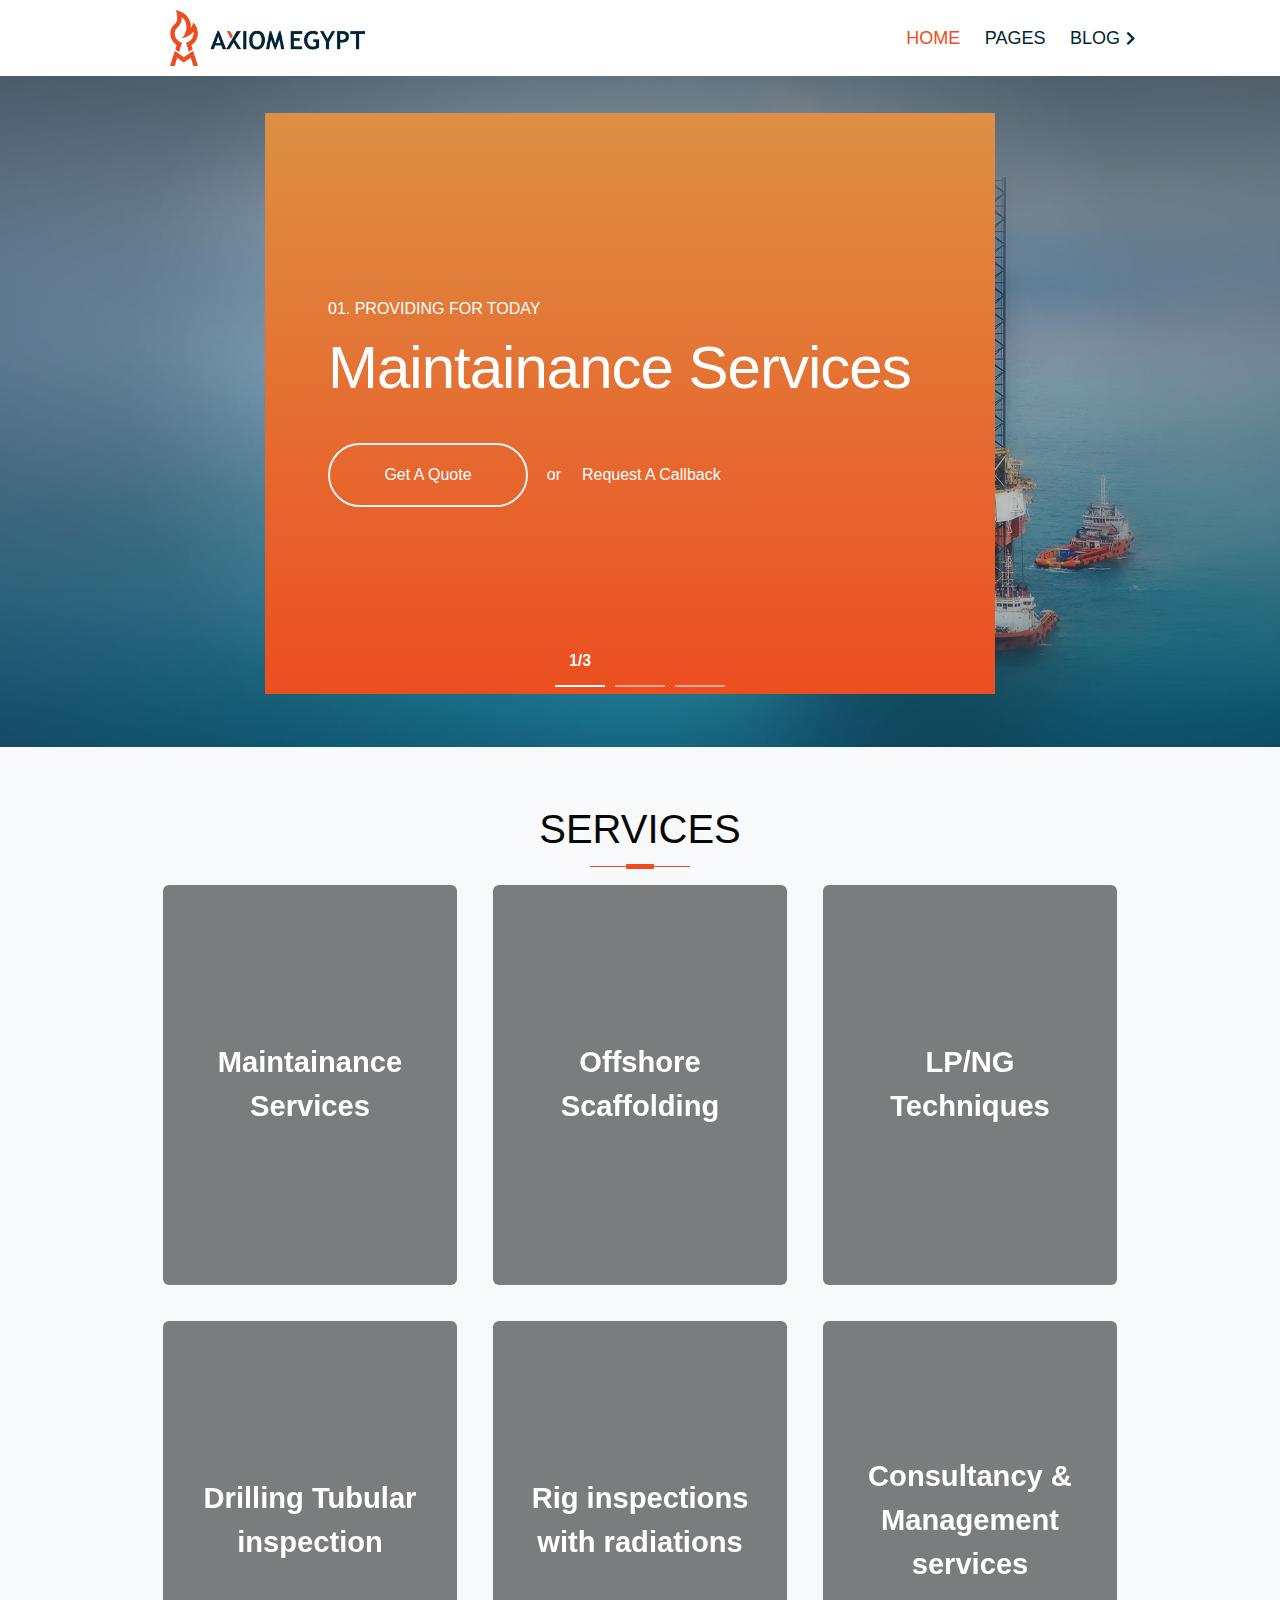
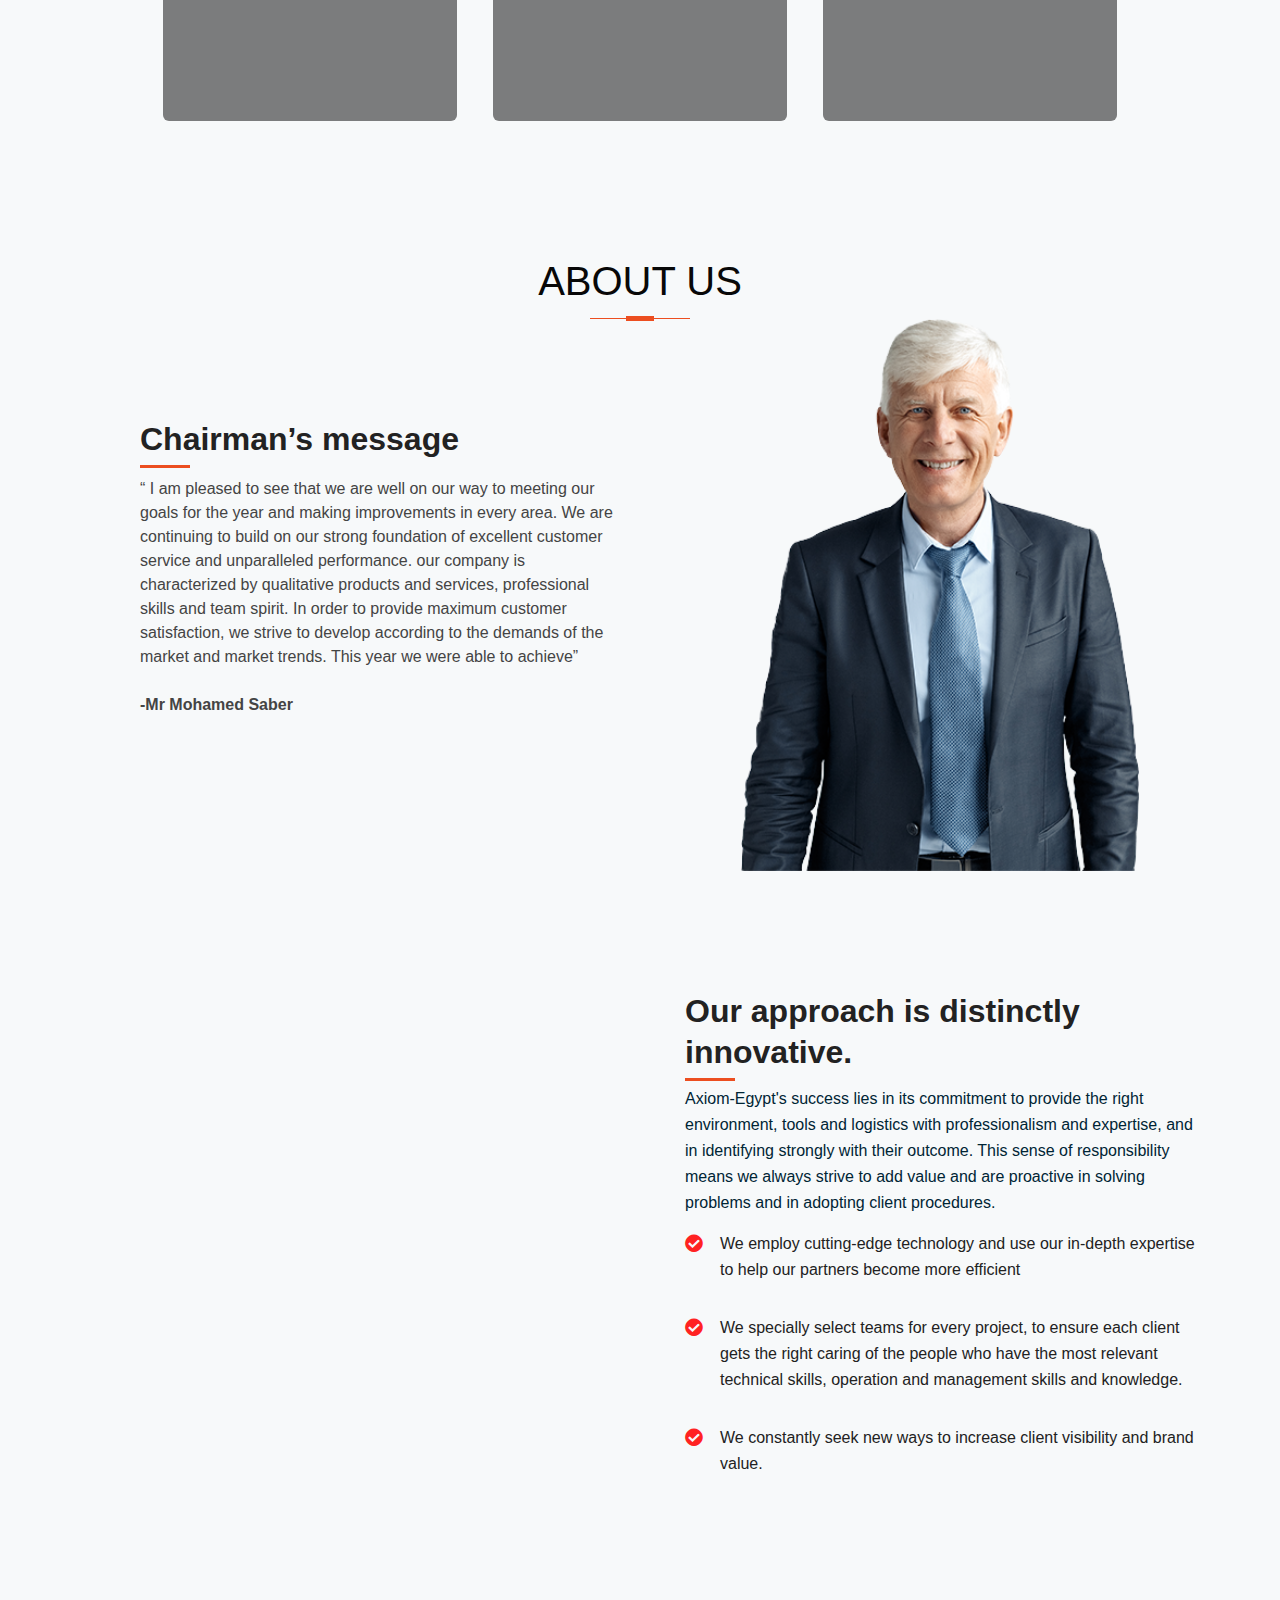
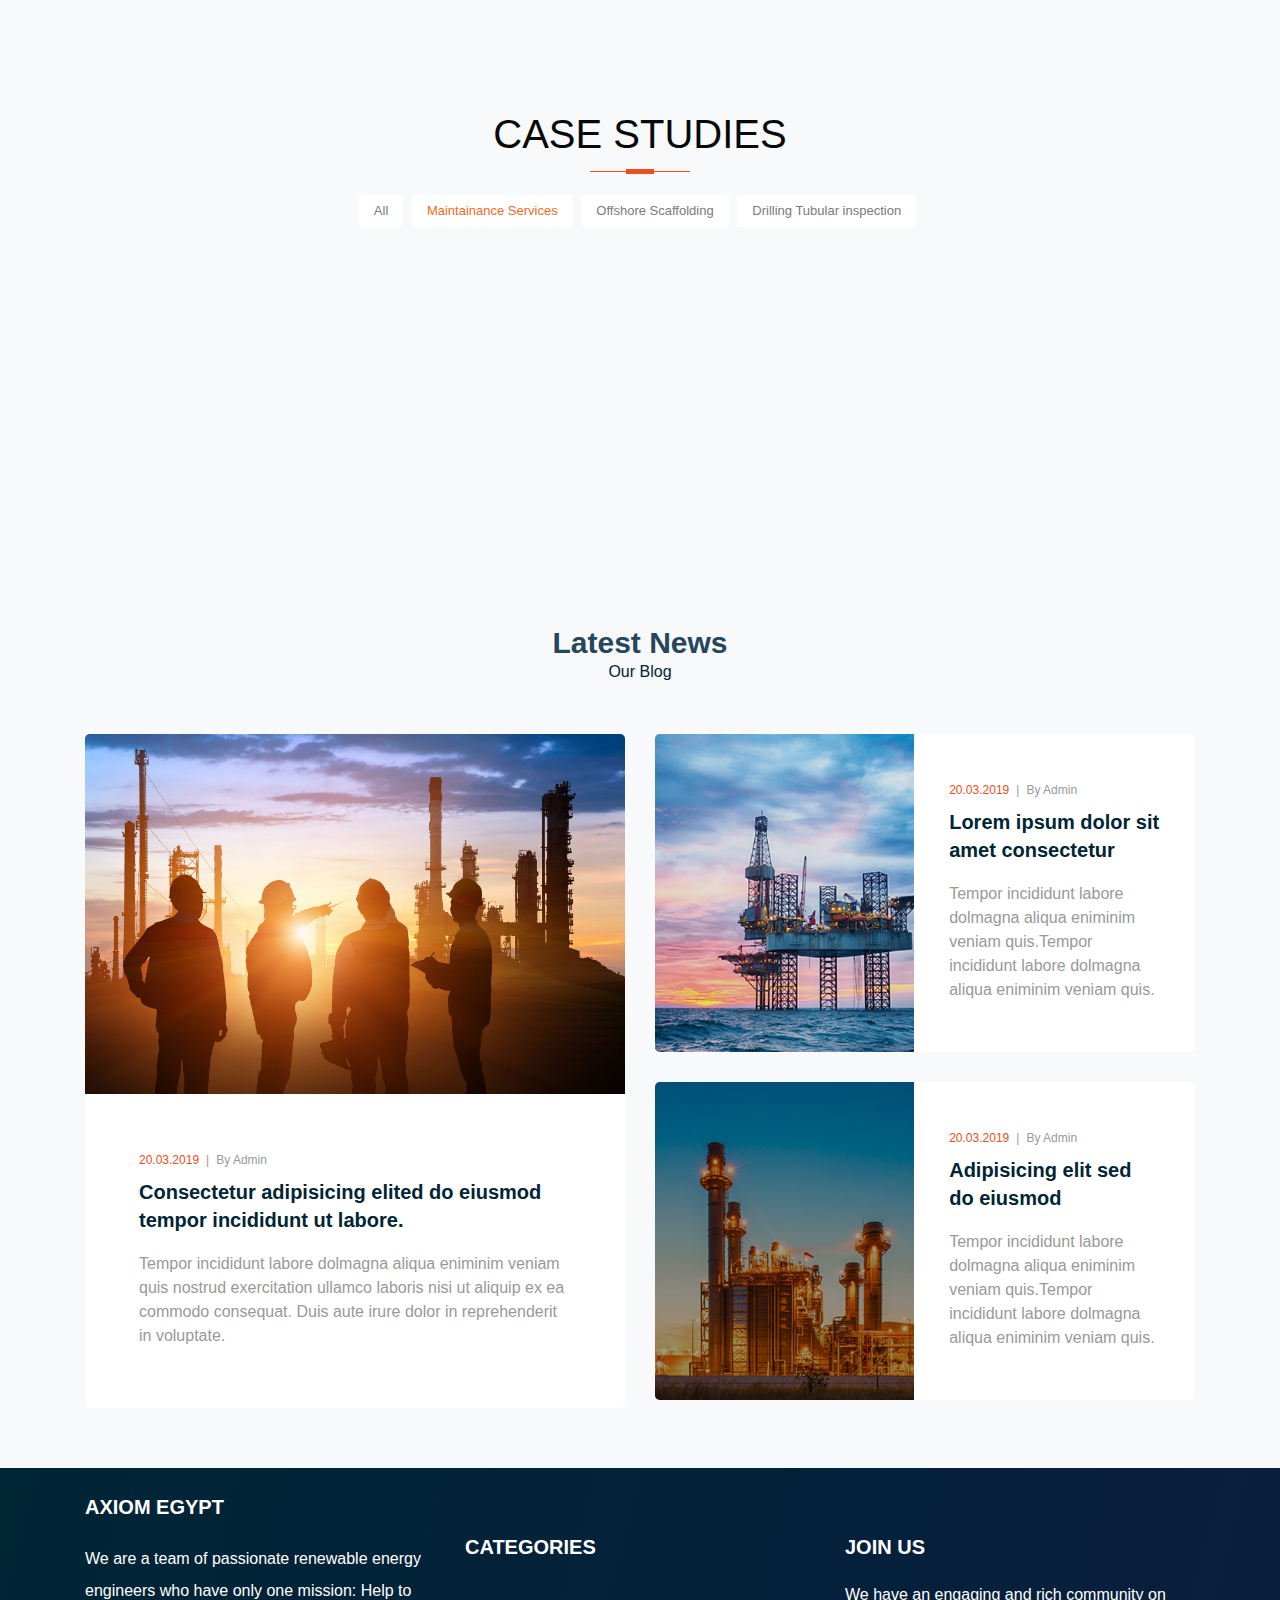
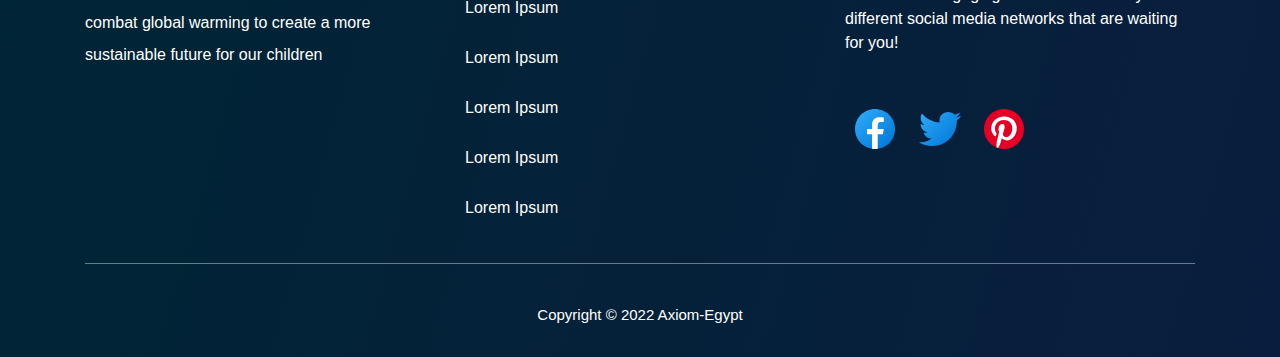
==== commit ec3a321c: "nothing much" ====
--- a/index.html
+++ b/index.html
@@ -65,217 +65,12 @@
 
 										<li class="active">
 											<a href="index.html">Home</a>
-											<ul>
-												<li>
-													<a href="index.html">MultiPage</a>
-												</li>
-
-												<li>
-													<a href="index_singlepage.html">Single Page</a>
-												</li>
-
-											</ul>
+
 										</li>
 
 										<li>
 											<a href="about.html">Pages</a>
-											<ul>
-
-
-												<li>
-													<a href="about.html">About</a>
-												</li>
-
-
-												<li>
-													<a href="our-history.html">Our history</a>
-												</li>
-
-												<li>
-													<a href="pricing.html">Pricing</a>
-												</li>
-												<li>
-													<a href="partners.html">Partners & Clients</a>
-												</li>
-												<li>
-													<a href="comingsoon.html">Comingsoon</a>
-												</li>
-
-
-												<li>
-													<a href="careers.html">Careers</a>
-												</li>
-
-
-												<!-- features -->
-												<li>
-													<a href="shortcodes_iconbox.html">Shortcodes</a>
-													<ul>
-														<li>
-															<a href="shortcodes_typography.html">Typography</a>
-														</li>
-														<li>
-															<a href="shortcodes_buttons.html">Buttons</a>
-														</li>
-														<li>
-															<a href="shortcodes_pricing.html">Pricing</a>
-														</li>
-														<li>
-															<a href="shortcodes_iconbox.html">Icon Boxes</a>
-														</li>
-														<li>
-															<a href="shortcodes_progress.html">Progress</a>
-														</li>
-														<li>
-															<a href="shortcodes_tabs.html">Tabs &amp; Collapse</a>
-														</li>
-														<li>
-															<a href="shortcodes_bootstrap.html">Bootstrap Elements</a>
-														</li>
-														<li>
-															<a href="shortcodes_animation.html">Animation</a>
-														</li>
-
-
-													</ul>
-												</li>
-												<!-- eof shortcodes -->
-
-												<li>
-													<a href="shortcodes_widgets_default.html">Widgets</a>
-													<ul>
-														<li>
-															<a href="shortcodes_widgets_default.html">Default Widgets</a>
-														</li>
-														<li>
-															<a href="shortcodes_widgets_shop.html">Shop Widgets</a>
-														</li>
-														<li>
-															<a href="shortcodes_widgets_custom.html">Custom Widgets</a>
-														</li>
-													</ul>
-
-												</li>
-												<li>
-													<a href="services.html">Services</a>
-													<ul>
-														<li>
-															<a href="services.html">Services 1</a>
-														</li>
-														<li>
-															<a href="services2.html">Services 2</a>
-														</li>
-														<li>
-															<a href="service-single.html">Single Service</a>
-														</li>
-														<li>
-															<a href="service-single2.html">Single Service 2</a>
-														</li>
-													</ul>
-												</li>
-												<!-- gallery -->
-												<li>
-													<a href="gallery-image.html">Gallery</a>
-													<ul>
-														<!-- Gallery image only -->
-														<li>
-															<a href="gallery-image.html">Image Only</a>
-															<ul>
-																<li>
-																	<a href="gallery-image-2-cols.html">2 columns</a>
-																</li>
-																<li>
-																	<a href="gallery-image.html">3 columns</a>
-																</li>
-																<li>
-																	<a href="gallery-image-4-cols-fullwidth.html">4 columns fullwidth</a>
-																</li>
-
-															</ul>
-														</li>
-														<!-- eof Gallery image only -->
-
-														<!-- Gallery with title -->
-														<li>
-															<a href="gallery-title.html">Image With Title</a>
-															<ul>
-																<li>
-																	<a href="gallery-title-2-cols.html">2 columns</a>
-																</li>
-																<li>
-																	<a href="gallery-title.html">3 column</a>
-																</li>
-																<li>
-																	<a href="gallery-title-4-cols-fullwidth.html">4 columns fullwidth</a>
-																</li>
-															</ul>
-														</li>
-														<!-- eof Gallery with title -->
-
-														<!-- Gallery with excerpt -->
-														<li>
-															<a href="gallery-excerpt.html">Image with Excerpt</a>
-															<ul>
-																<li>
-																	<a href="gallery-excerpt-2-cols.html">2 columns</a>
-																</li>
-																<li>
-																	<a href="gallery-excerpt.html">3 column</a>
-																</li>
-																<li>
-																	<a href="gallery-excerpt-4-cols-fullwidth.html">4 columns fullwdith</a>
-																</li>
-															</ul>
-														</li>
-														<!-- eof Gallery with excerpt -->
-
-
-														<!-- Gallery item -->
-														<li>
-															<a href="gallery-single.html">Gallery Item</a>
-															<ul>
-																<li>
-																	<a href="gallery-single.html">Style 1</a>
-																</li>
-																<li>
-																	<a href="gallery-single2.html">Style 2</a>
-																</li>
-															</ul>
-														</li>
-														<!-- eof Gallery item -->
-													</ul>
-												</li>
-												<!-- eof Gallery -->
-
-
-												<li>
-													<a href="team.html">Team</a>
-													<ul>
-														<li>
-															<a href="team.html">Team List</a>
-														</li>
-														<li>
-															<a href="team-single.html">Team Member</a>
-														</li>
-													</ul>
-												</li>
-
-												<li>
-													<a href="faq.html">FAQ</a>
-													<ul>
-														<li>
-															<a href="faq.html">FAQ</a>
-														</li>
-														<li>
-															<a href="faq2.html">FAQ 2</a>
-														</li>
-													</ul>
-												</li>
-												<li>
-													<a href="404.html">404</a>
-												</li>
-
-											</ul>
+								
 										</li>
 										<!-- eof pages -->
 
@@ -525,7 +320,7 @@
 
 			  </div>
 					 
-					  <p class="mb-5">
+					  <p class="mb-5 mt-2">
 			  
 						“ I am pleased to see that we are well on our way to meeting our goals for the year and making improvements in every area. We are continuing to build on our strong foundation of excellent customer service and unparalleled performance. our company is characterized by qualitative products and services, professional skills and team spirit. In order to provide maximum customer satisfaction, we strive to develop according to the demands of the market and market trends. This year we were able to achieve”
 
@@ -533,7 +328,7 @@
 						  <br> <br>
 						<span style="font-weight: 700;">
 			  
-							Mr Mohamed Saber
+							-Mr Mohamed Saber
 						</span>
 			  
 					  </p>
--- a/css/main.css
+++ b/css/main.css
@@ -26046,7 +26046,7 @@
 		color: var(--flame);
 	}
 
-	.ds .sf-menu > li > a:before {
+	/* .ds .sf-menu > li > a:before {
 		background: #fff;
 		bottom: 20px;
 		content: "";
@@ -26057,24 +26057,27 @@
 		right: 50%;
 		transition: 0.3s ease-in-out;
 		width: 0;
-	}
+	} */
 
 	.ds .sf-menu > li > a:hover {
 		color: var(--flame);
 	}
 
 	.ds .sf-menu > li > a:hover:after {
+	
 		-webkit-transform: rotateZ(90deg) translateY(-50%);
 		transform: rotateZ(90deg) translateY(-50%);
 		-webkit-transform-origin: top center;
 		transform-origin: top center;
 	}
 
-	.ds .sf-menu > li > a:hover:before {
+	/* .ds .sf-menu > li > a:hover:before {
+		bottom: 0;
 		left: 0;
 		right: 0;
 		width: 100%;
-	}
+		background-color: var(--dark-blue);
+	} */
 
 	.ls .sf-menu > li > a {
 		color: var(--dark-blue);
@@ -26184,11 +26187,11 @@
 	.sf-arrows .sf-with-ul:after {
 		content: "\f054";
 		font-family: "Font Awesome 5 Free", sans-serif;
-		font-size: 10px;
+		font-size: 15px;
 		font-weight: 600;
-		position: relative;
-		right: -8px;
-		top: 50%;
+		position: absolute;
+		right: -15px;
+		top: 54%;
 		-webkit-transform: translateY(-50%);
 		transform: translateY(-50%);
 		transition: 0.3s ease-out;
--- a/css/style.css
+++ b/css/style.css
@@ -66,7 +66,7 @@
 line-height: 1.28em;
 color: #222222;
 font-weight: 600;
-padding-bottom:18px;
+padding-bottom:8px;
 }
 
 .sec-title h2:before{
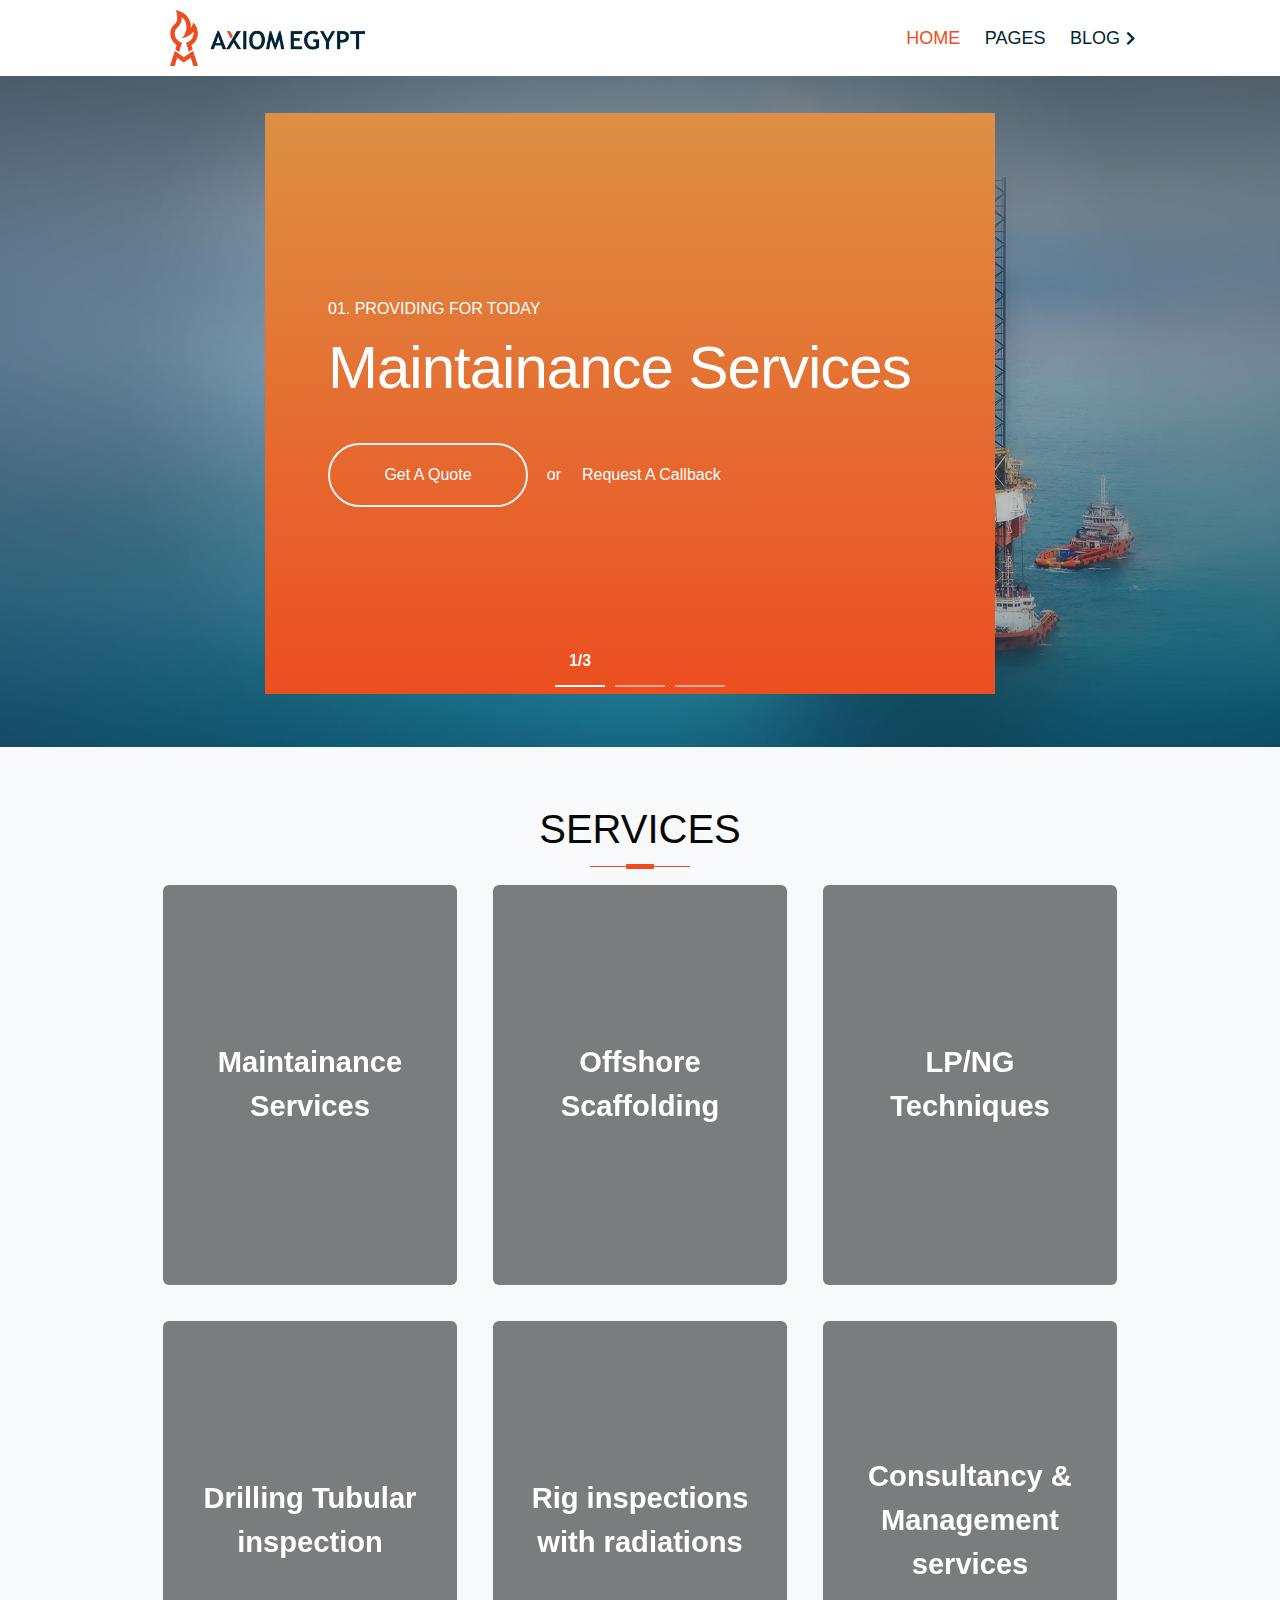
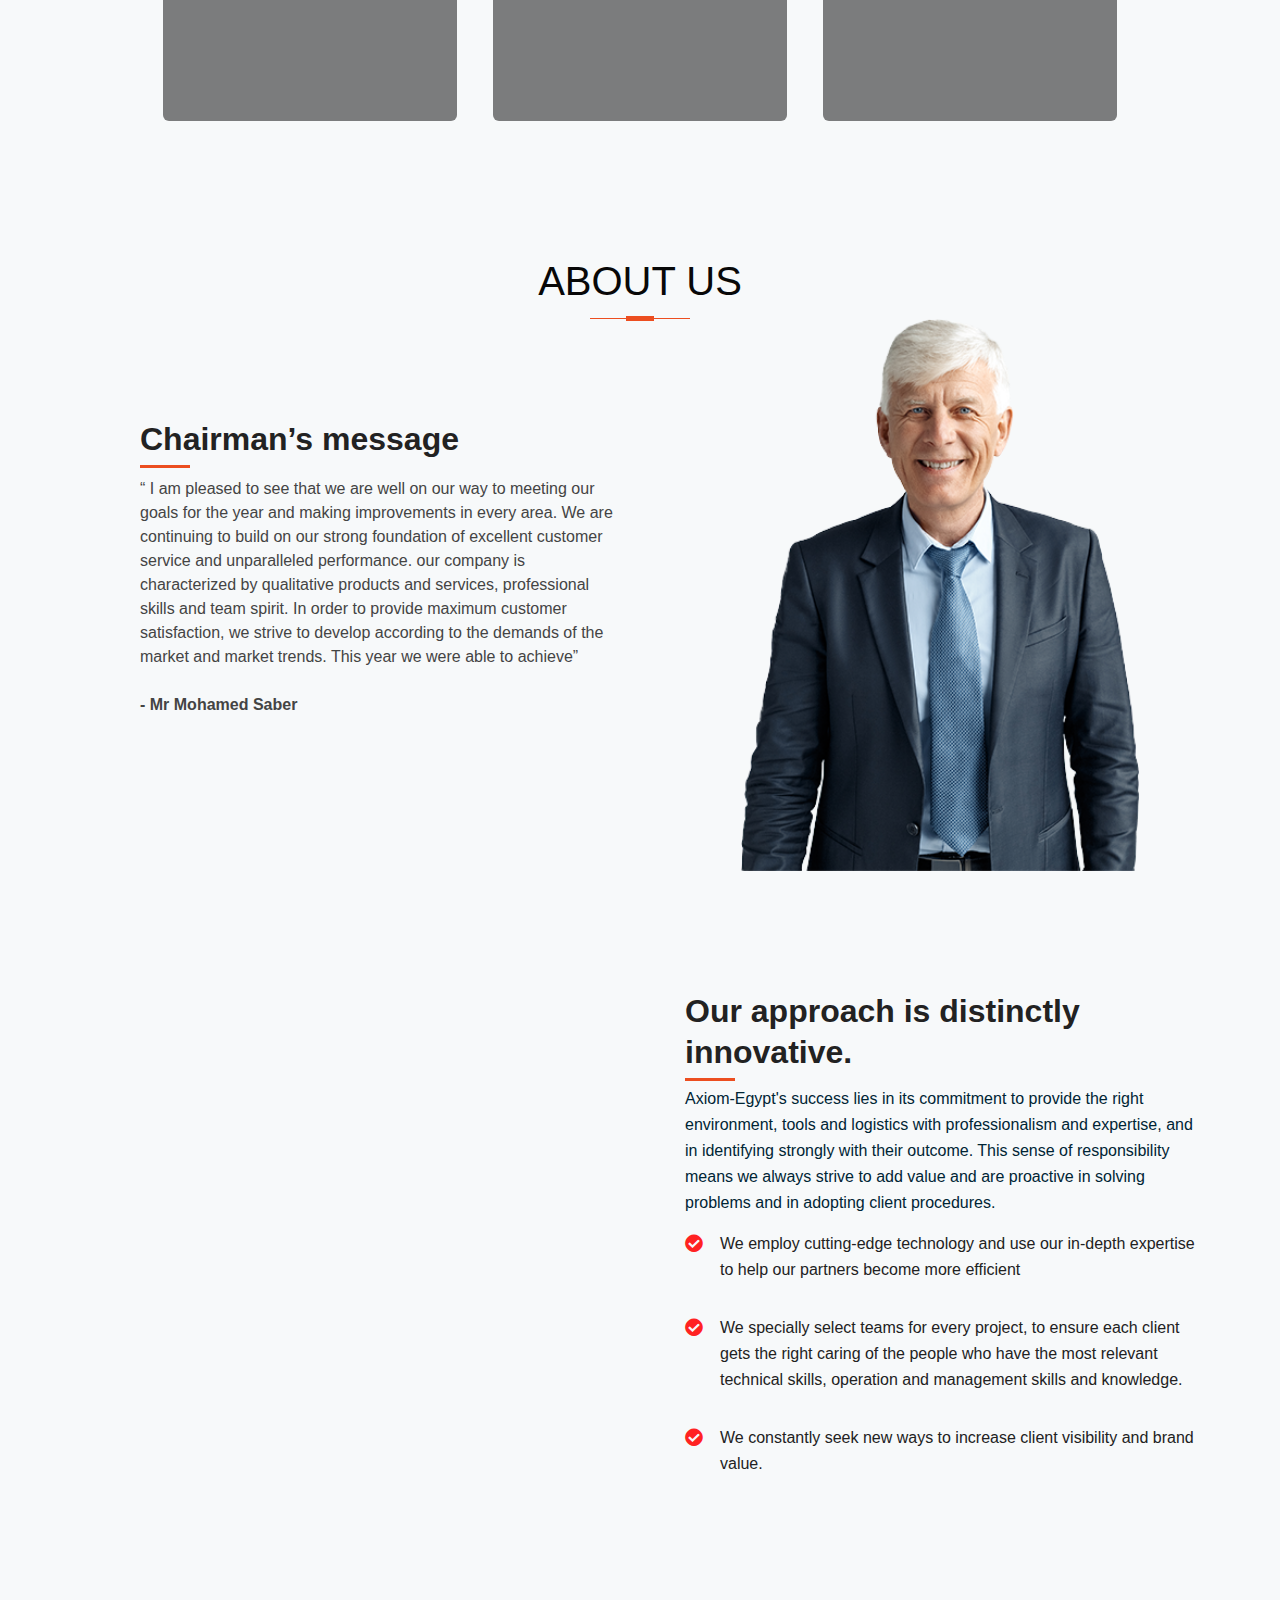
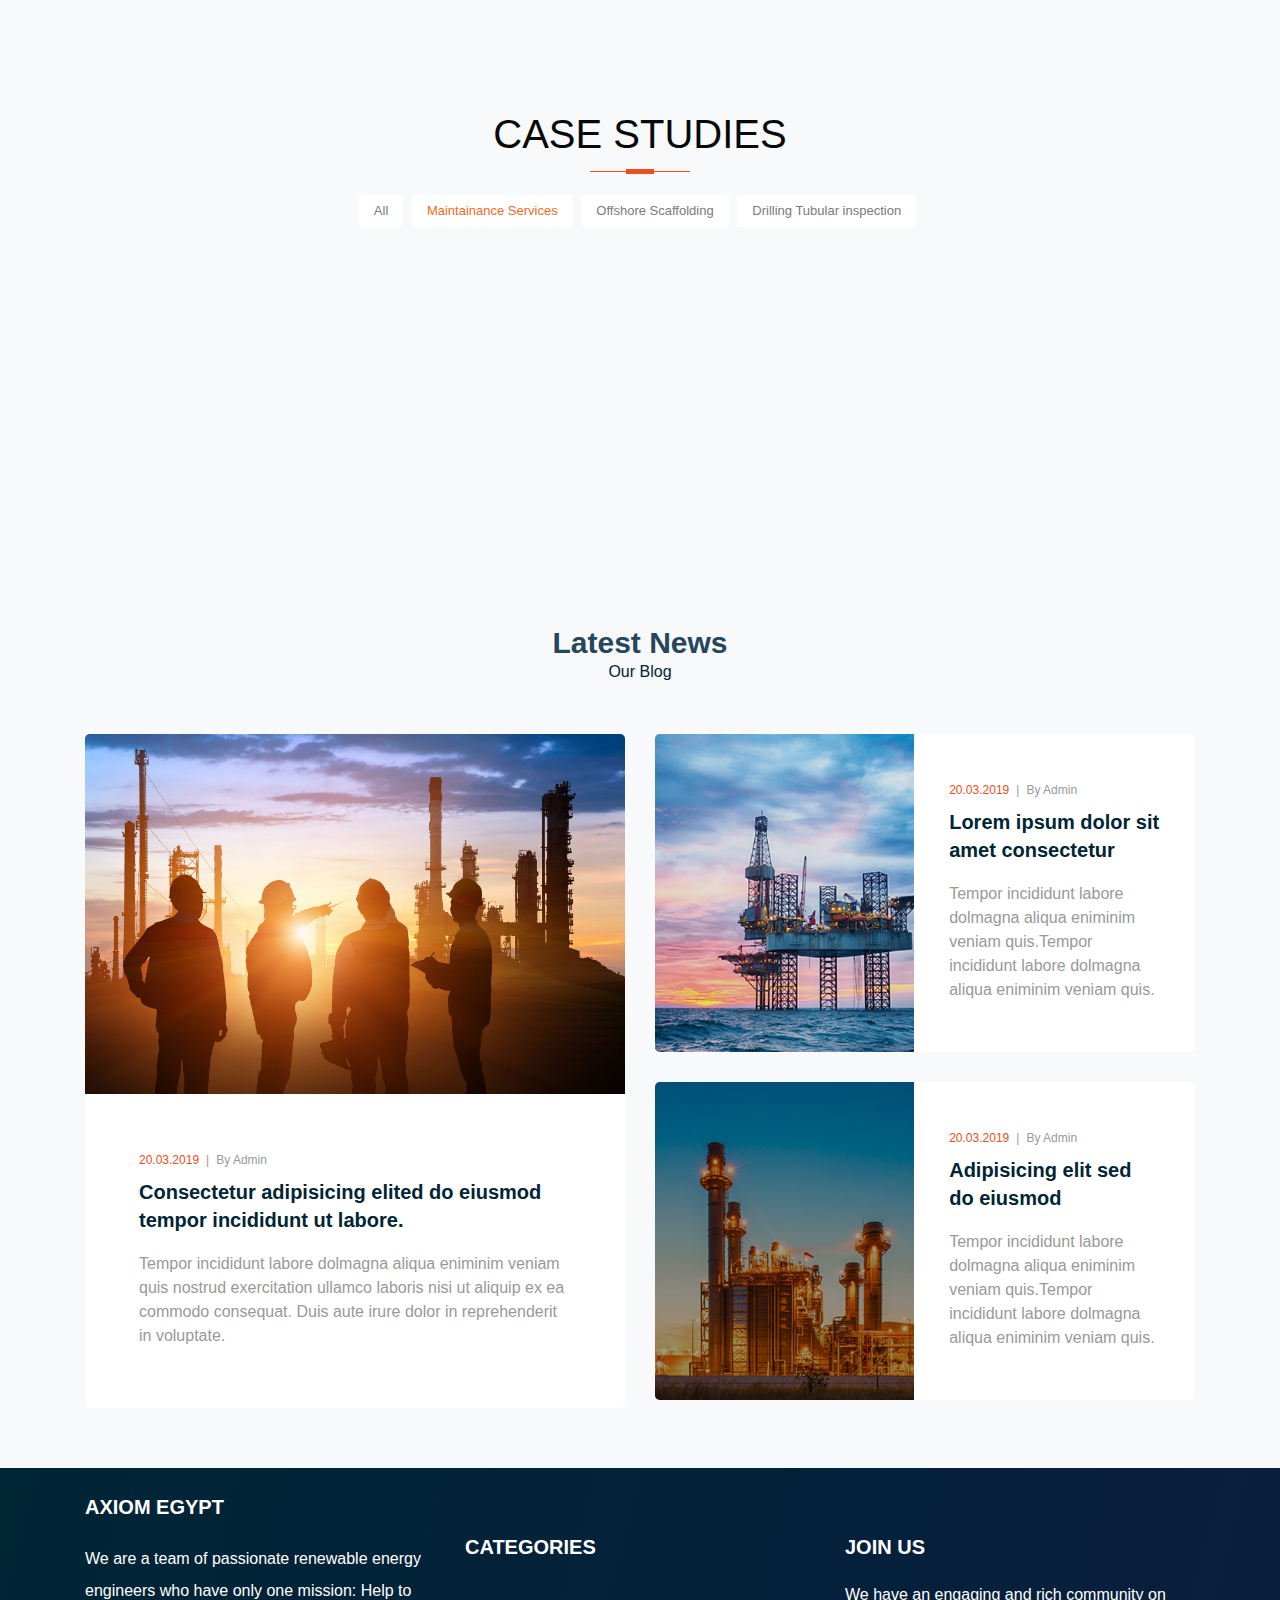
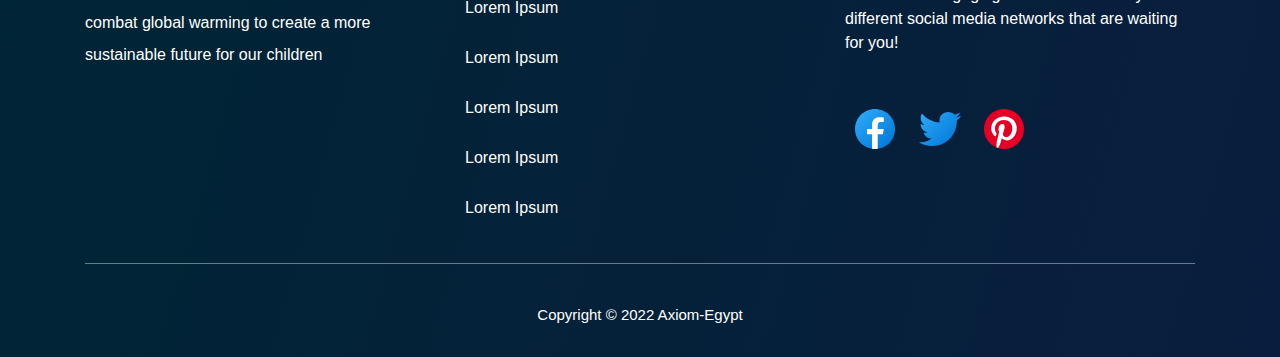
==== commit d4c03310: "test 3" ====
--- a/index.html
+++ b/index.html
@@ -328,7 +328,7 @@
 						  <br> <br>
 						<span style="font-weight: 700;">
 			  
-							-Mr Mohamed Saber
+							- Mr Mohamed Saber
 						</span>
 			  
 					  </p>
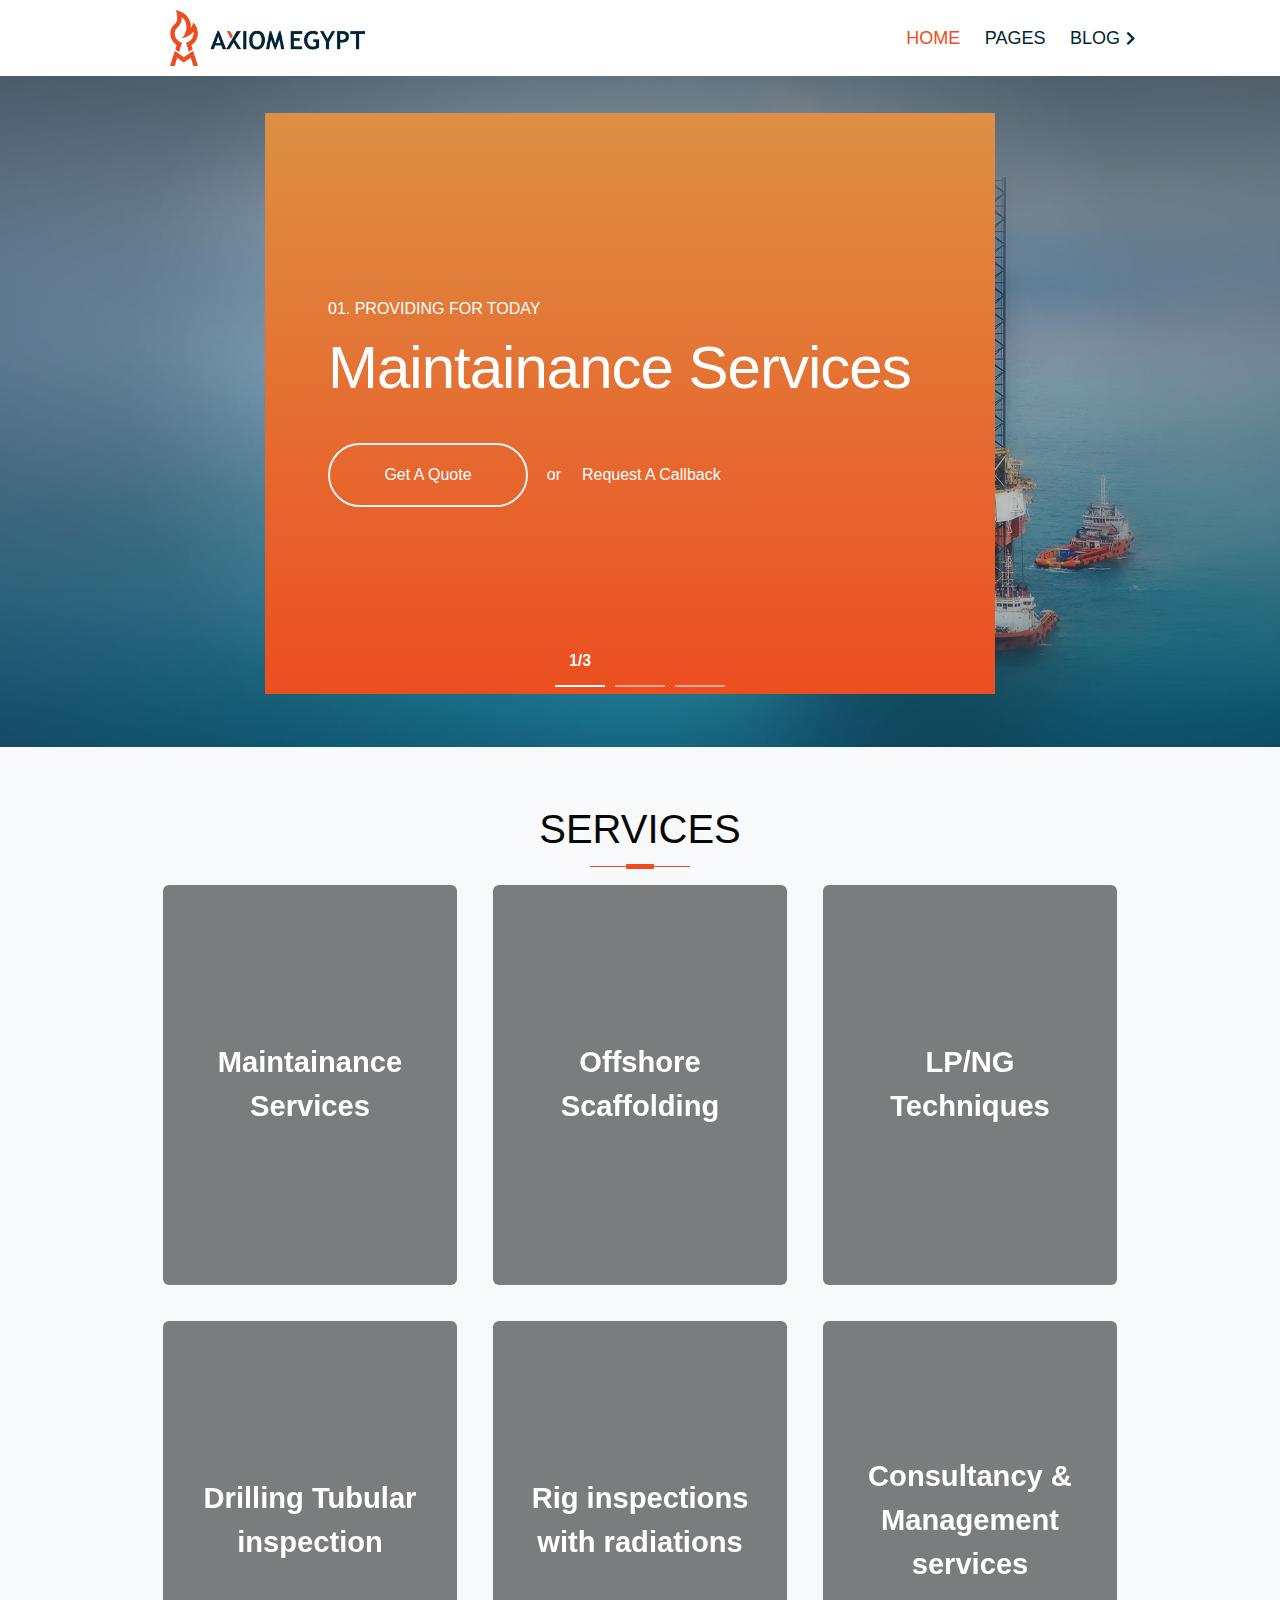
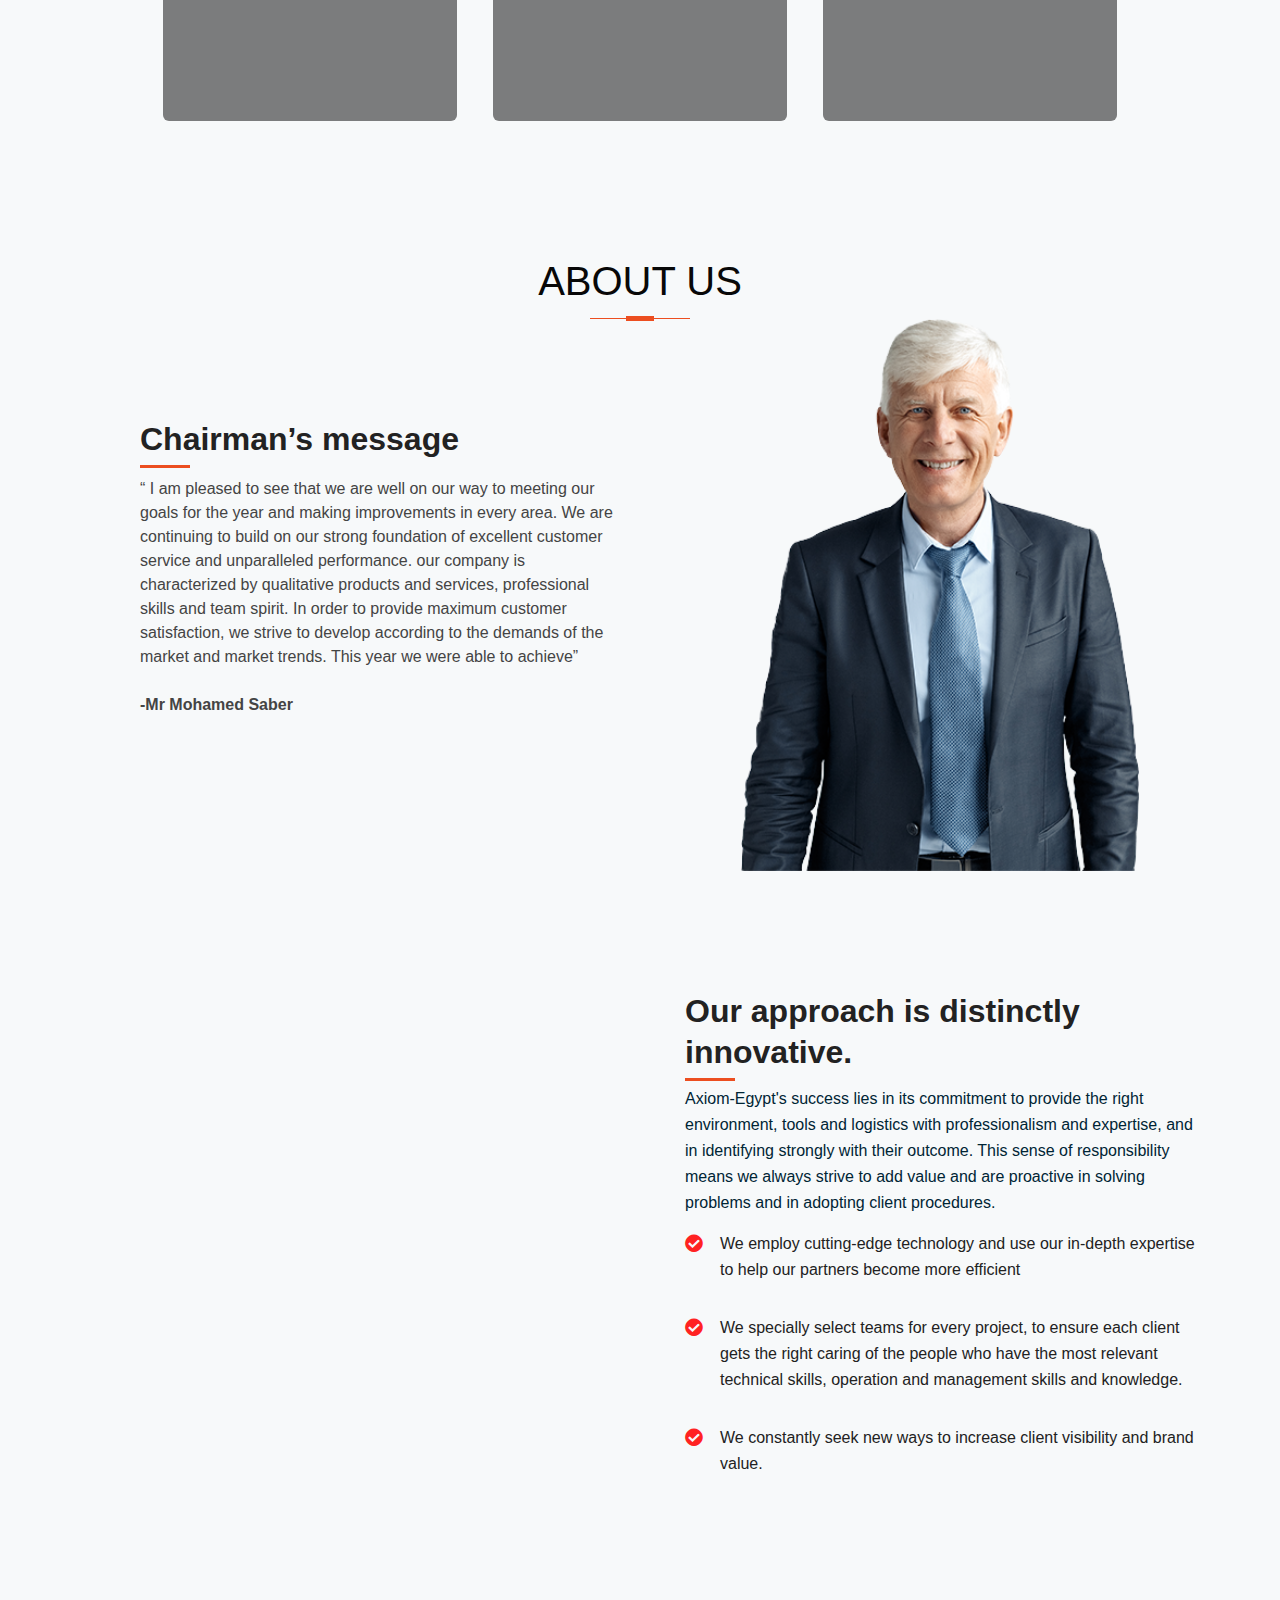
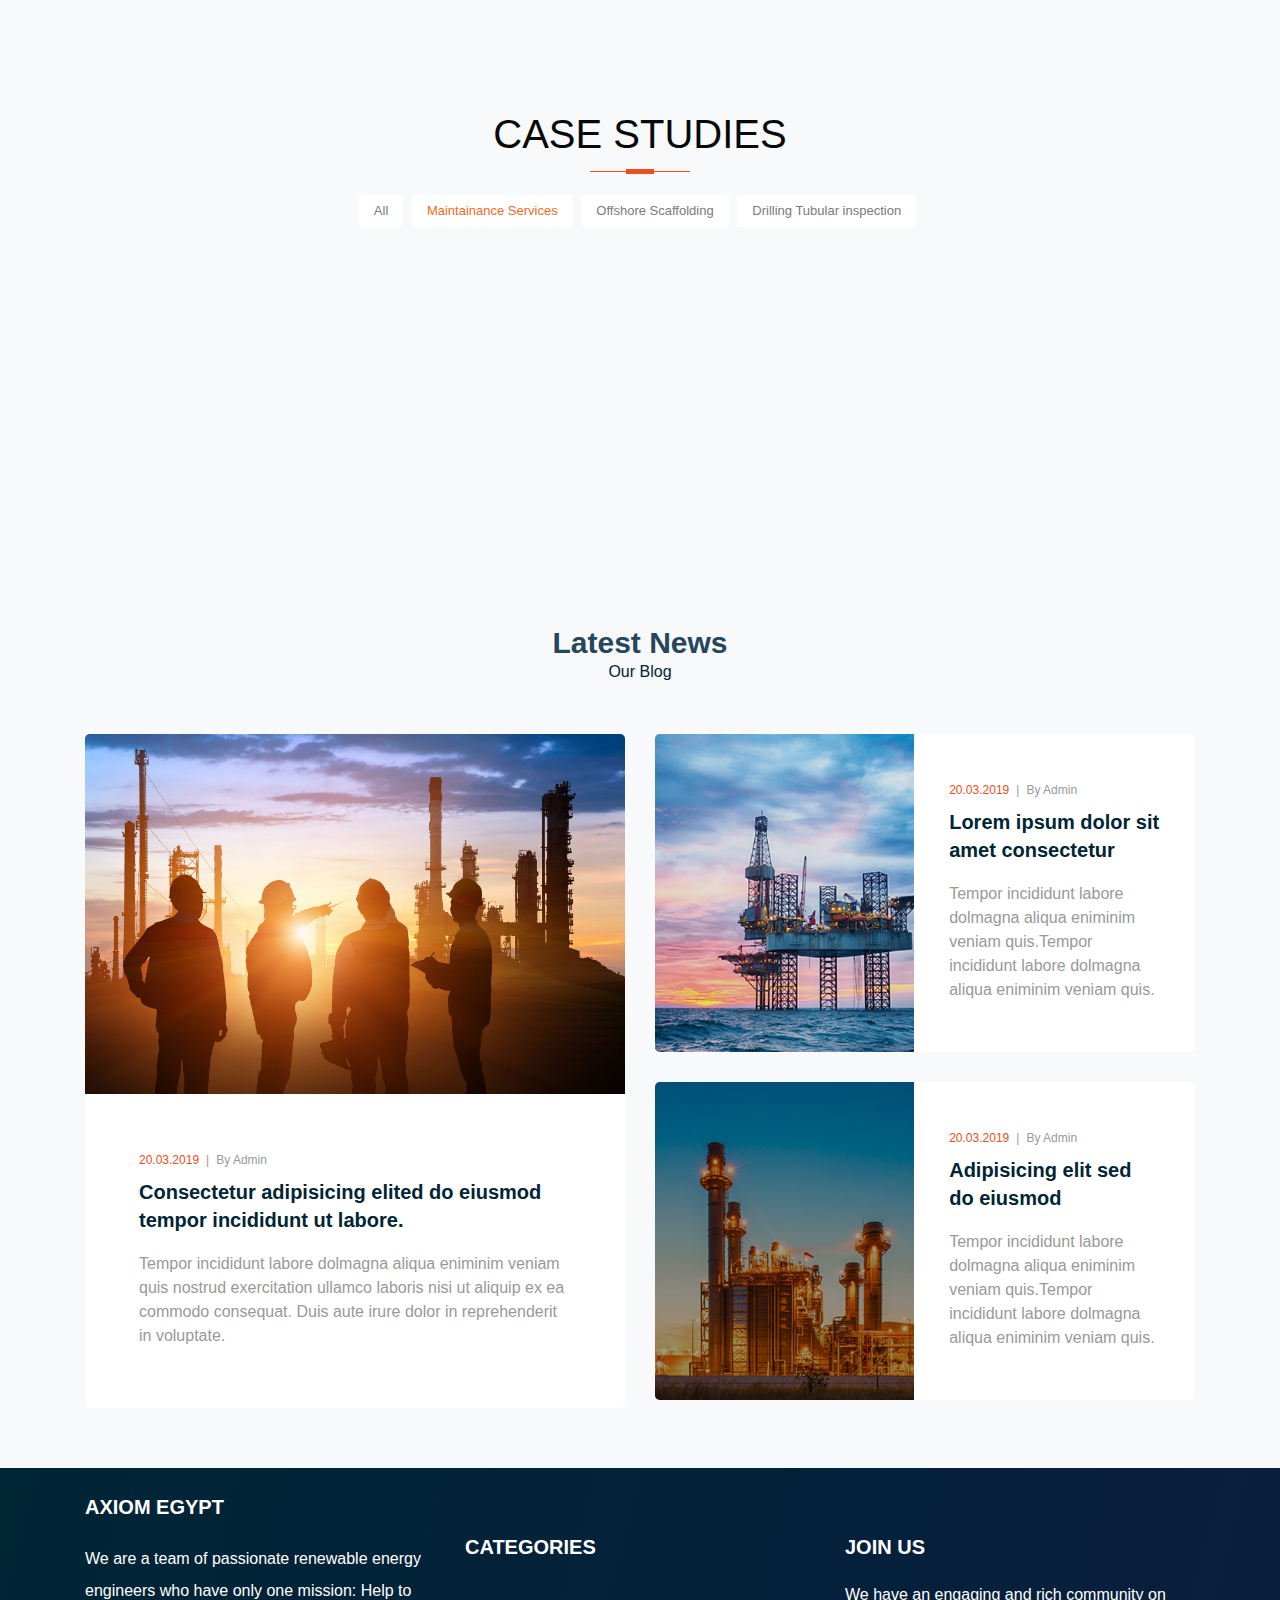
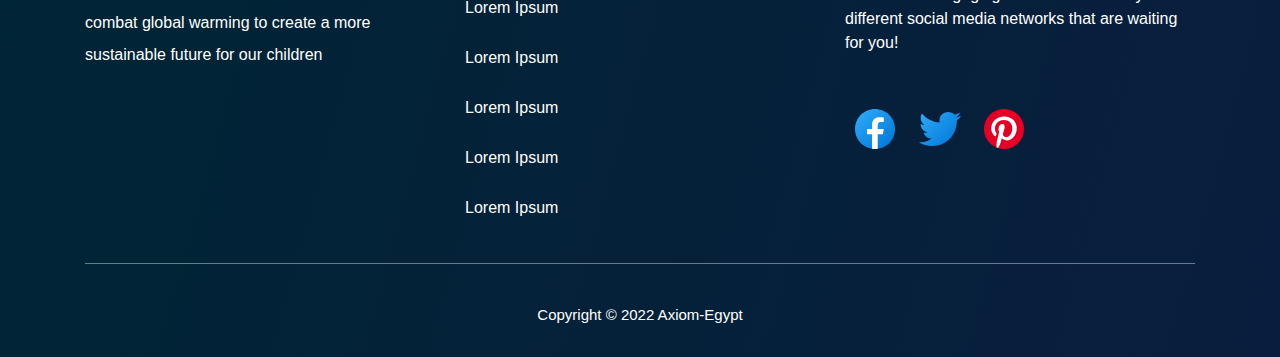
==== commit 4230d9d1: "dfg" ====
--- a/index.html
+++ b/index.html
@@ -18,7 +18,7 @@
 	<link rel="stylesheet" href="css/style.css">
 	<!-- <link rel="stylesheet" href="css/shop.css" class="color-switcher-link"> -->
 	<!-- <script src="js/modernizr-2.6.2.min.js"></script> -->
-
+<!-- ÷ -->
 
 	<!-- font -->
 	<link href="http://fonts.cdnfonts.com/css/noto-sans" rel="stylesheet">
@@ -328,7 +328,7 @@
 						  <br> <br>
 						<span style="font-weight: 700;">
 			  
-							- Mr Mohamed Saber
+							-Mr Mohamed Saber
 						</span>
 			  
 					  </p>
@@ -378,7 +378,7 @@
 						<!-- Image Column -->
 						<div class="image-column col-lg-6 col-md-12 col-sm-12">
 							<div class="inner-column wow fadeInLeft">
-								<figure class="image-1"><a href="#" class="lightbox-image" data-fancybox="images"><img src="images/home/about-us.jpeg" alt=""></a></figure>
+								<figure class="image-1"><a href="#" class="lightbox-image" data-fancybox="images"><img src="images/home/about-us.png" alt=""></a></figure>
 							
 							</div>
 						</div>
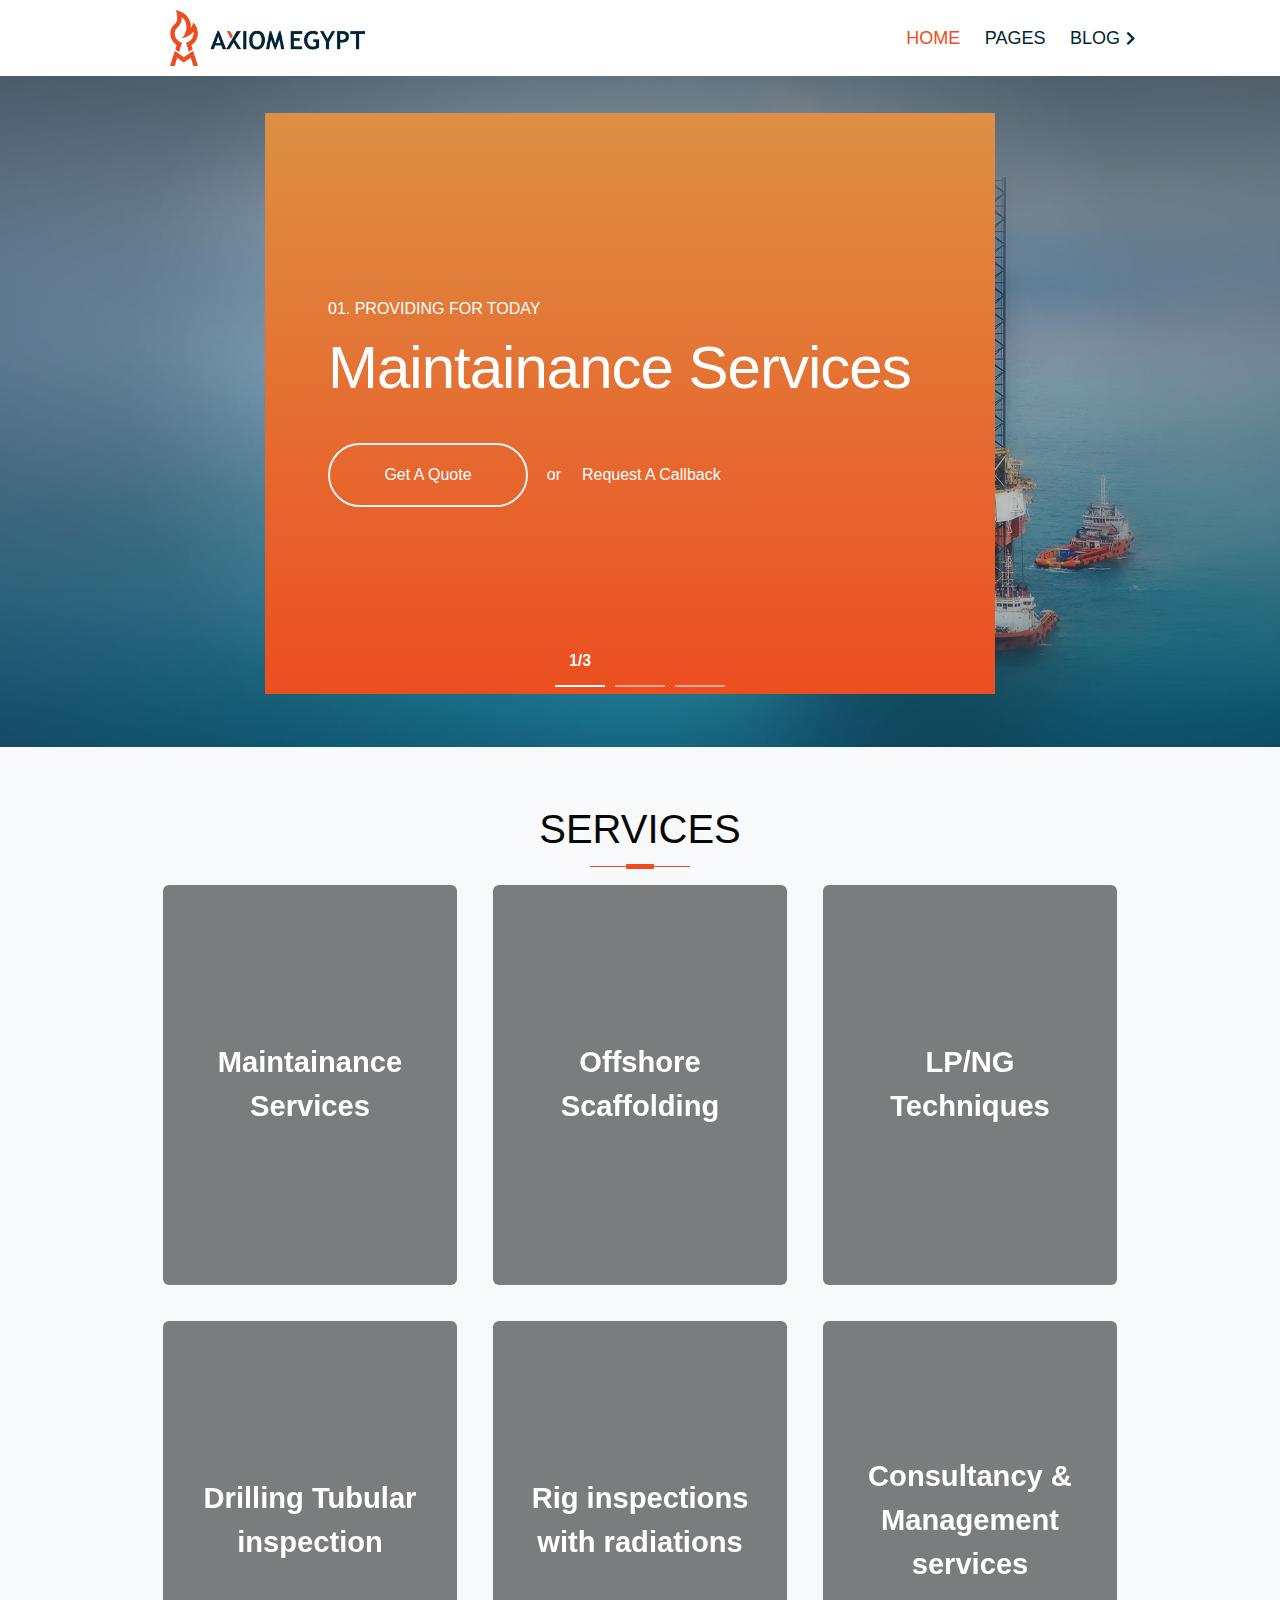
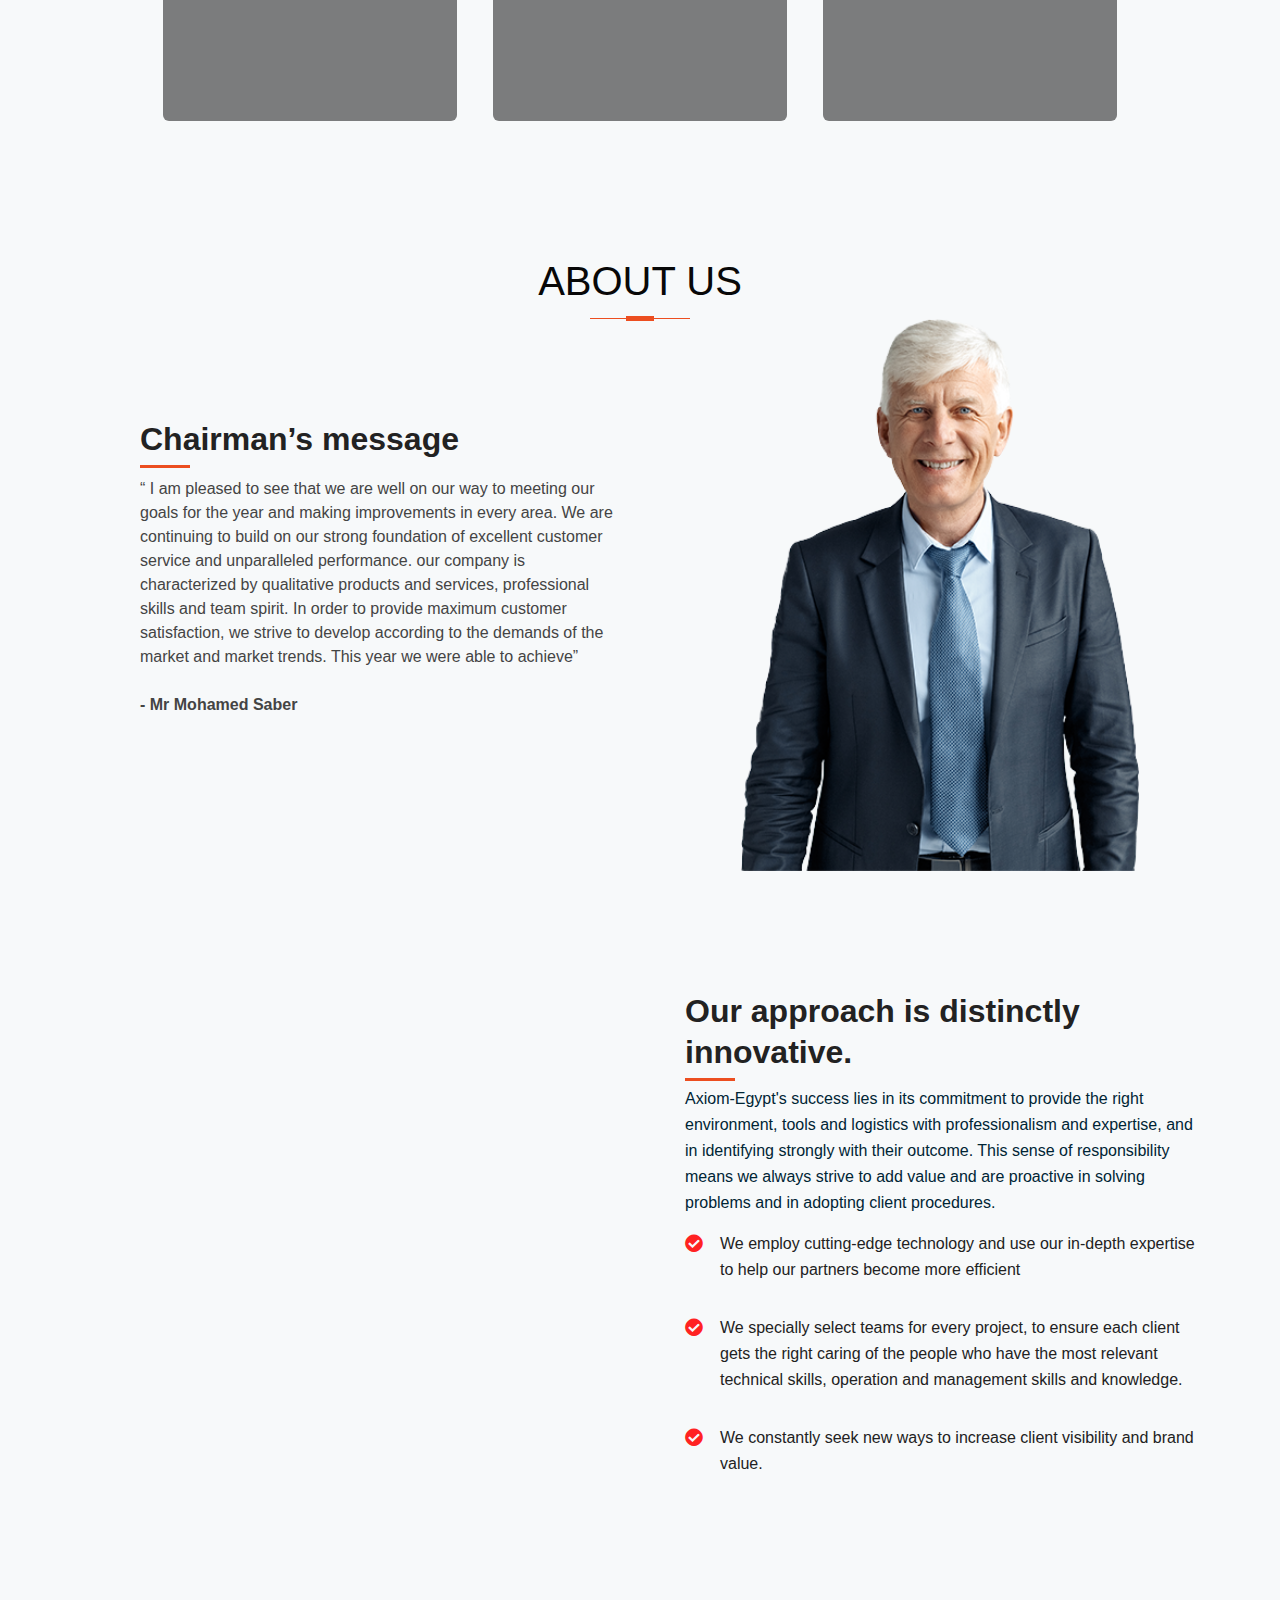
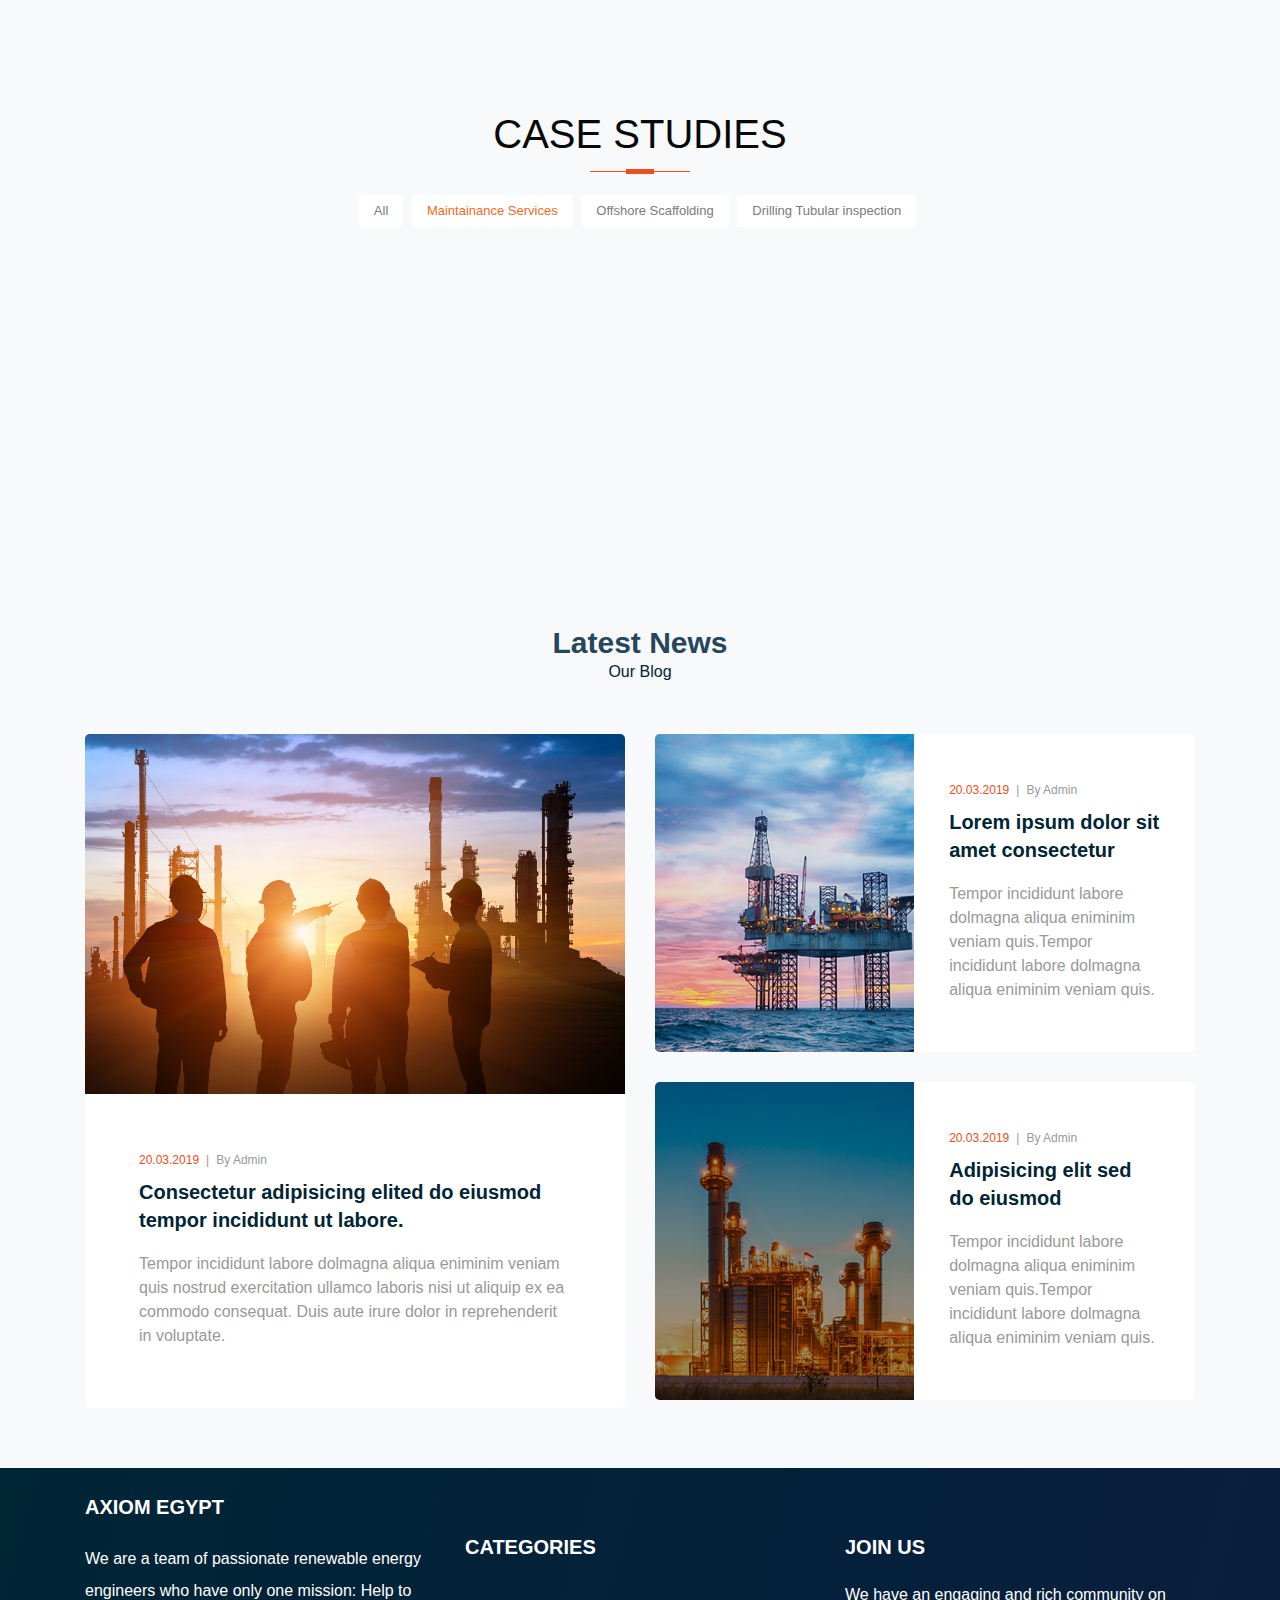
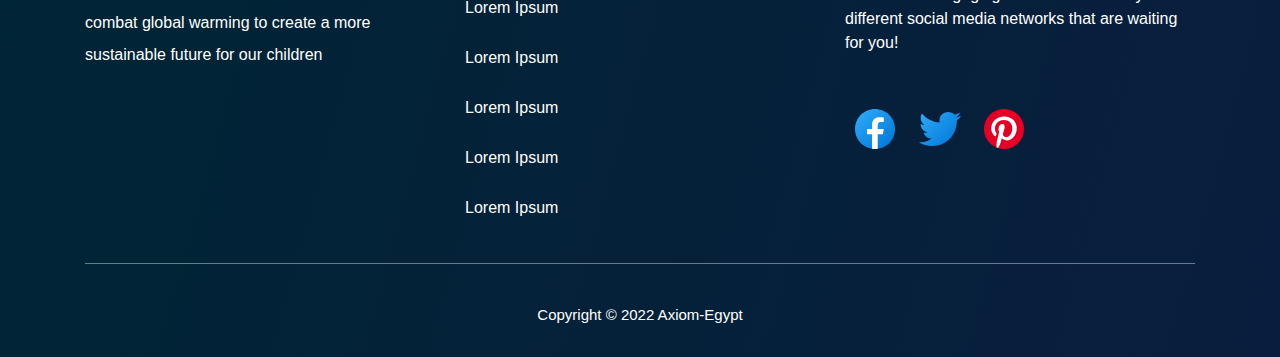
==== commit ed5665b4: "Update index.html" ====
--- a/index.html
+++ b/index.html
@@ -18,7 +18,7 @@
 	<link rel="stylesheet" href="css/style.css">
 	<!-- <link rel="stylesheet" href="css/shop.css" class="color-switcher-link"> -->
 	<!-- <script src="js/modernizr-2.6.2.min.js"></script> -->
-<!-- ÷ -->
+
 
 	<!-- font -->
 	<link href="http://fonts.cdnfonts.com/css/noto-sans" rel="stylesheet">
@@ -328,7 +328,7 @@
 						  <br> <br>
 						<span style="font-weight: 700;">
 			  
-							-Mr Mohamed Saber
+							- Mr Mohamed Saber
 						</span>
 			  
 					  </p>
